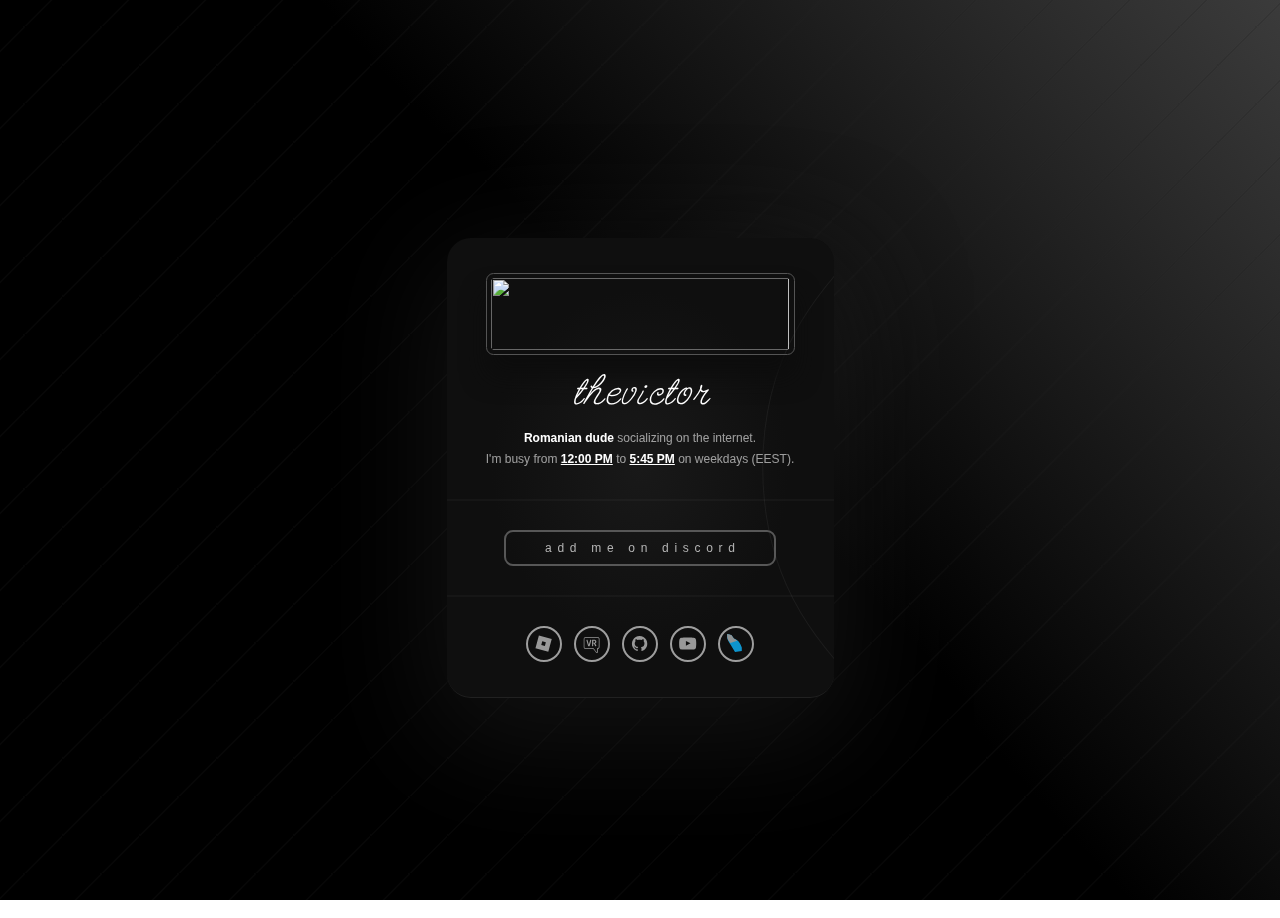
==== index.html @ 7b6c33a9 "woah" ====
<!DOCTYPE html>
<html lang="en">
  <head>
  <link rel="preconnect" href="https://fonts.googleapis.com">
	<link rel="preconnect" href="https://fonts.gstatic.com" crossorigin>
	<link href="https://fonts.googleapis.com/css2?family=Send+Flowers&display=swap" rel="stylesheet">
    <meta http-equiv="Content-Type" content="text/html; charset=UTF-8">
    <title>TheVictor</title>
    <meta content="TheVictor's Website lol" property="og:title" />
    <meta content="hi" property="og:description" />
    <meta content="https://realthevictor.github.io" property="og:url" />
    <meta content="https://realthevictor.github.io/Images/pfp.png" property="og:image" />
    <meta content="#000000" data-react-helmet="true" name="theme-color" />
    <link href="css2" rel="stylesheet" type="text/css">
    <link rel="stylesheet" href="style.css">
    <noscript>
      <style>
        body {
          overflow: auto !important;
        }

        body:after {
          display: none !important;
        }

        #main>.inner {
          opacity: 1.0 !important;
        }

        #main {
          opacity: 1.0 !important;
          transform: none !important;
          transition: none !important;
          filter: none !important;
        }
      </style>
    </noscript>
    <style></style>
  </head>
  <body class="is-ready">
    <svg xmlns="http://www.w3.org/2000/svg" version="1.1" xmlns:xlink="http://www.w3.org/1999/xlink" viewBox="0 0 40 40" display="none" width="16" height="16">
      <symbol id="icon-8769d7ea22e348f1f066c20d986617b5" viewBox="0 0 40 40">
        <path d="M29.8,37L3,29.8L10.2,3l13.4,3.6L37,10.2L29.8,37z M24.7,17.3l-7.5-2.1l-2,7.5l7.5,2.1L24.7,17.3z"></path>
      </symbol>
      <symbol id="icon-1b37c3a64df42c126366c19b95a8a5a4" viewBox="0 0 40 40">
        <path d="M36.5,27.8c-0.2,1.7-1.4,3-3,3.4c-0.2,0-0.4,0.1-0.6,0.1c0,0,0,0.1,0,0.1c0,2,0,3.9,0,5.9c0,0.3,0,0.5,0,0.8 c-0.1,0.7-0.5,1.2-1.2,1.5c-0.1,0.1-0.3,0.1-0.4,0.1c-0.2,0-0.3,0-0.5,0c-0.9-0.2-1.5-0.7-2-1.4c-1.8-2.3-3.5-4.6-5.3-6.8 c-0.1-0.1-0.2-0.1-0.3-0.1c-2.4,0-4.9,0-7.3,0c-2.7,0-5.5,0-8.2,0c-2,0-3.6-1.3-4-3.2c0-0.2-0.1-0.3-0.1-0.5c0-5.9,0-11.8,0-17.7 c0,0,0-0.1,0-0.1c0.2-1.5,1.1-2.6,2.5-3.2c0.3-0.1,0.7-0.2,1.1-0.3c8.6,0,17.2,0,25.7,0c0,0,0.1,0,0.1,0c1.6,0.2,3,1.4,3.4,3 c0.1,0.2,0.1,0.4,0.1,0.6c0,5.9,0,11.8,0,17.7C36.5,27.7,36.5,27.7,36.5,27.8z M35,10.4c0,0,0-0.1,0-0.1c0-1.1-0.8-2.1-1.9-2.4 c-0.4-0.1-0.8-0.1-1.2-0.1c-8.1,0-16.2,0-24.3,0C6.1,7.8,5,8.9,5,10.5C5,16,5,21.6,5,27.2c0,1.5,1.1,2.6,2.6,2.6c1.4,0,2.8,0,4.2,0 c4,0,8,0,12,0c0.1,0,0.2,0,0.3,0.1c1.7,2.2,3.4,4.3,5,6.5c0.3,0.4,0.6,0.8,0.9,1.1c0.2,0.2,0.4,0.4,0.6,0.5c0.3,0.2,0.5,0.1,0.6-0.3 c0-0.1,0-0.3,0-0.4c0-2.4,0-4.9,0-7.3c0-0.1,0-0.2,0-0.3c0.3,0,0.5,0,0.7,0c0.3,0,0.6,0,1-0.1c1.2-0.3,2-1.3,2-2.5 C35,21.6,35,16,35,10.4z M28.3,25.6c-0.4,0-0.6-0.3-0.8-0.6c-0.6-1.2-1.3-2.5-1.9-3.7c-0.2-0.4-0.4-0.8-0.6-1.2 c0-0.1-0.1-0.1-0.2-0.1c-0.5,0-0.9,0-1.5,0c0,0.1,0,0.2,0,0.2c0,1.5,0,3,0,4.4c0,0.4-0.2,0.6-0.5,0.7c-0.5,0.2-1,0.2-1.4,0 C21.2,25.2,21,25,21,24.7c0-3.9,0-7.8,0-11.7c0-0.6,0.4-0.9,0.9-0.9c1.4,0,2.8,0,4.2,0c0.6,0,1.2,0.2,1.8,0.4c0.9,0.4,1.5,1.1,1.8,2 c0.3,1,0.3,2,0,3c-0.3,1-1,1.7-2,2c-0.1,0-0.1,0-0.2,0.1c0,0,0,0,0,0c0,0.1,0.1,0.1,0.1,0.2c0.8,1.4,1.6,2.9,2.3,4.3 c0.1,0.2,0.1,0.3,0,0.5C29.7,25.1,28.9,25.7,28.3,25.6z M27.4,15.7c-0.1-0.8-0.6-1.4-1.4-1.5c-0.8-0.1-1.7,0-2.5,0c0,0,0,0,0,0 c0,1.3,0,2.6,0,3.9c0,0,0,0,0.1,0c0.8,0,1.6,0,2.4,0c0.8,0,1.3-0.5,1.5-1.3C27.4,16.4,27.4,16,27.4,15.7z M16,24.8 c-0.1,0.3-0.3,0.5-0.6,0.7c-0.6,0.3-1.3,0.3-1.9,0c-0.3-0.1-0.5-0.4-0.7-0.7c-1.2-3.8-2.3-7.6-3.5-11.3c-0.1-0.4,0-0.7,0.3-1 c0.4-0.3,0.8-0.4,1.3-0.3c0.3,0,0.5,0.2,0.6,0.5c0.9,3.2,1.8,6.5,2.7,9.7c0,0.1,0,0.1,0,0.2c0,0,0,0,0,0c0.1-0.5,0.3-1,0.4-1.6 c0.8-2.7,1.5-5.5,2.3-8.2c0.1-0.3,0.3-0.5,0.7-0.6c0.6,0,1,0.1,1.5,0.5c0.2,0.2,0.3,0.4,0.2,0.7C18.3,17.1,17.2,21,16,24.8z"></path>
      </symbol>
      <symbol id="icon-8c4b37645de3c276d895d87df51ba614" viewBox="0 0 40 40">
        <path d="M36,20.3c0,3.5-1,6.6-3.1,9.4c-2,2.8-4.7,4.7-7.9,5.8c-0.4,0.1-0.6,0-0.8-0.1c-0.2-0.2-0.3-0.4-0.3-0.6v-4.4 c0-1.3-0.4-2.3-1.1-3c0.8-0.1,1.5-0.2,2.1-0.4c0.6-0.2,1.3-0.4,2-0.8c0.7-0.4,1.2-0.8,1.7-1.4c0.5-0.5,0.8-1.3,1.1-2.2 s0.4-2,0.4-3.1c0-1.7-0.5-3.1-1.6-4.3c0.5-1.3,0.5-2.7-0.2-4.2c-0.4-0.1-1,0-1.7,0.2c-0.7,0.3-1.4,0.6-1.9,0.9L24,12.5 c-1.3-0.4-2.6-0.5-4-0.5s-2.7,0.2-4,0.5c-0.2-0.2-0.5-0.3-0.9-0.6c-0.4-0.2-0.9-0.5-1.7-0.8c-0.8-0.3-1.4-0.4-1.8-0.3 c-0.6,1.6-0.7,3-0.1,4.2c-1.1,1.2-1.6,2.6-1.6,4.3c0,1.2,0.1,2.2,0.4,3.1s0.6,1.6,1.1,2.2s1,1,1.7,1.4c0.7,0.4,1.3,0.6,2,0.8 c0.6,0.2,1.3,0.3,2.1,0.4c-0.6,0.5-0.9,1.2-1,2.1c-0.3,0.1-0.6,0.2-0.9,0.3c-0.3,0.1-0.7,0.1-1.2,0.1c-0.5,0-0.9-0.1-1.4-0.4 c-0.5-0.3-0.8-0.7-1.2-1.3c-0.3-0.4-0.6-0.8-1-1.1c-0.4-0.3-0.8-0.4-1-0.5L9,26.5c-0.3,0-0.5,0-0.6,0.1c-0.1,0.1-0.1,0.1-0.1,0.2 c0,0.1,0.1,0.2,0.2,0.3c0.1,0.1,0.2,0.2,0.3,0.2l0.1,0.1c0.3,0.1,0.6,0.4,0.9,0.8s0.5,0.7,0.7,1.1l0.2,0.5c0.2,0.5,0.5,1,0.9,1.3 c0.4,0.3,0.9,0.5,1.4,0.6c0.5,0.1,1,0.1,1.4,0.1c0.5,0,0.9,0,1.2-0.1l0.5-0.1c0,0.5,0,1.1,0,1.9c0,0.7,0,1.1,0,1.1 c0,0.2-0.1,0.5-0.3,0.6c-0.2,0.2-0.5,0.2-0.8,0.1c-3.2-1.1-5.8-3-7.9-5.8S4,23.8,4,20.3c0-2.9,0.7-5.6,2.1-8S9.5,7.8,12,6.4 s5.1-2.1,8-2.1s5.6,0.7,8,2.1s4.4,3.4,5.8,5.8S36,17.4,36,20.3L36,20.3z"></path>
      </symbol>
      <symbol id="icon-a63c85b2b6ee333b6d6753e57c8dfe0a" viewBox="0 0 40 40">
        <path d="M37.6,27.1c0,0-0.3,2.4-1.4,3.5c-1.4,1.4-2.9,1.4-3.6,1.5c-5,0.4-12.4,0.4-12.4,0.4s-9.2-0.1-12.1-0.4 c-0.8-0.1-2.6-0.1-3.9-1.5c-1.1-1.1-1.4-3.5-1.4-3.5s-0.4-2.9-0.4-5.7v-2.7c0-2.9,0.4-5.7,0.4-5.7s0.3-2.4,1.4-3.5 C5.5,8,7,8,7.7,7.9c5-0.4,12.4-0.4,12.4-0.4h0c0,0,7.5,0,12.4,0.4C33.3,8,34.8,8,36.2,9.4c1.1,1.1,1.4,3.5,1.4,3.5s0.4,2.9,0.4,5.7 v2.7C37.9,24.2,37.6,27.1,37.6,27.1z M16.5,14.6l0,9.9l9.6-5L16.5,14.6z"></path>
      </symbol>
      <symbol id="icon-694b338299bf630d8d2ec9bd42d31dbe" viewBox="0 0 40 40">
        <path d="M36.1,11.7v5c-3.3,0-6.3-1-8.8-2.8v12.9c0,6.5-5.2,11.7-11.7,11.7c-2.4,0-4.6-0.7-6.5-2c0,0,0,0,0,0 c-3.1-2.1-5.2-5.7-5.2-9.7c0-6.5,5.2-11.7,11.7-11.7c0.5,0,1.1,0,1.6,0.1v1.4c0,0,0,0,0,0v5c-0.5-0.2-1.1-0.3-1.6-0.3 c-2.9,0-5.3,2.4-5.3,5.4c0,2.1,1.2,3.9,2.9,4.8c0.7,0.4,1.5,0.6,2.4,0.6c2.9,0,5.3-2.4,5.3-5.3V1.5h6.3v0.8c0,0.2,0.1,0.5,0.1,0.7 c0.4,2.5,1.9,4.7,4,6c0,0,0.1,0.1,0.1,0.1c0,0-0.1-0.1-0.1-0.1c1.4,0.9,3,1.3,4.7,1.3V11.7"></path>
      </symbol>
      <symbol id="bleh" viewBox="0 0 17 17">
        <path d="M0 0 C1.875 0.3125 1.875 0.3125 4 1 C4.66 1.99 5.32 2.98 6 4 C6.639375 4.268125 7.27875 4.53625 7.9375 4.8125 C10.96712171 6.55682765 11.70569033 8.82894131 13 12 C13 12.99 13 13.98 13 15 C11.02 15.33 9.04 15.66 7 16 C5.82268014 14.0898586 4.65848895 12.17162056 3.5 10.25 C2.8503125 9.18265625 2.200625 8.1153125 1.53125 7.015625 C0 4 0 4 0 0 Z " fill="#0E94CD" transform="translate(1,0)"/>
        <path d="M0 0 C1.875 0.3125 1.875 0.3125 4 1 C4.66 1.99 5.32 2.98 6 4 C6.99 4.66 7.98 5.32 9 6 C7.02 6.66 5.04 7.32 3 8 C0.37613513 4.93882432 0 4.26826873 0 0 Z " fill="#909394" transform="translate(1,0)"/>
      </symbol>
    </svg>

    <svg version="1.1" xmlns="http://www.w3.org/2000/svg" width="16" height="16">
      
    </svg>
    <div id="wrapper">
      <div id="main">
        <div class="inner">
          <div id="container01" class="container default" style="opacity: 1; transform: none;">
            <div class="wrapper">
              <div class="inner" data-onvisible-trigger="1">
                <div id="image01" class="image" data-position="center" style="opacity: 1;">
                  <span class="frame">
                    <img src="/images/me.jpg" alt="">
                  </span>
                </div>
                <h1 id="text02" style="opacity: 1; transform: none;">
                  <em>TheVictor</em>
                </h1>
                <p id="text01" style="opacity: 1;">
                  <span class="p">
                    <strong>Romanian dude</strong> socializing on the internet. <br> I'm busy from <strong>
                      <u>12:00 PM</u>
                    </strong> to <strong>
                      <u>5:45 PM</u>
                    </strong> on weekdays (EEST). </span>
                </p>
                <hr id="divider02" class="style1 full">
                <ul id="buttons01" class="buttons">
                  <li style="opacity: 1; transform: none;">
                    <a href="discord:https://discord.com/users/737657978940948533/" class="button n01">add me on discord</a>
                  </li>
                </ul>
                <hr id="divider01" class="style1 full">
                <ul id="icons01" class="icons">
                  <li style="opacity: 1; transform: none;">
                    <a class="n01" href="https://www.roblox.com/users/1581179193/profile">
                      <svg aria-labelledby="icon-title">
                        <title id="icon-title">Roblox</title>
                        <use xlink:href="#icon-8769d7ea22e348f1f066c20d986617b5"></use>
                      </svg>
                      <span class="label">Roblox</span>
                    </a>
                  </li>
                  <li style="opacity: 1; transform: none;">
                    <a class="n02" href="https://vrchat.com/home/user/usr_8b4441a8-ecf8-4793-8abf-63597604ebea">
                      <svg aria-labelledby="icon-title">
                        <title id="icon-title">VRChat</title>
                        <use xlink:href="#icon-1b37c3a64df42c126366c19b95a8a5a4"></use>
                      </svg>
                      <span class="label">VRChat</span>
                    </a>
                  </li>
                  <li style="opacity: 1; transform: none;">
                    <a class="n03" href="https://github.com/realthevictor">
                      <svg aria-labelledby="icon-title">
                        <title id="icon-title">GitHub</title>
                        <use xlink:href="#icon-8c4b37645de3c276d895d87df51ba614"></use>
                      </svg>
                      <span class="label">GitHub</span>
                    </a>
                  </li>
                  <li style="opacity: 1; transform: none;">
                    <a class="n04" href="https://youtube.com/@realthevictor">
                      <svg aria-labelledby="icon-title">
                        <title id="icon-title">YouTube</title>
                        <use xlink:href="#icon-a63c85b2b6ee333b6d6753e57c8dfe0a"></use>
                      </svg>
                      <span class="label">YouTube</span>
                    </a>
                  </li>
                  <li style="opacity: 1; transform: none;">
                    <a class="n04" href="./vape/">
                      <svg aria-labelledby="icon-title">
                        <title id="icon-title">Overlay</title>
                        <use xlink:href="#bleh"></use>
                      </svg>
                      <span class="label">Overlay</span>
                    </a>
                  </li>
                </ul>
              </div>
            </div>
          </div>
        </div>
      </div>
    </div>
    <script>
      (function() {
          var on = addEventListener,
            off = removeEventListener,
            $ = function(q) {
              return document.querySelector(q)
            },
            $$ = function(q) {
              return document.querySelectorAll(q)
            },
            $body = document.body,
            $inner = $('.inner'),
            client = (function() {
              var o = {
                  browser: 'other',
                  browserVersion: 0,
                  os: 'other',
                  osVersion: 0,
                  mobile: false,
                  canUse: null,
                  flags: {
                    lsdUnits: false,
                  },
                },
                ua = navigator.userAgent,
                a, i;
              a = [
                ['firefox', /Firefox\/([0-9\.]+)/],
                ['edge', /Edge\/([0-9\.]+)/],
                ['safari', /Version\/([0-9\.]+).+Safari/],
                ['chrome', /Chrome\/([0-9\.]+)/],
                ['chrome', /CriOS\/([0-9\.]+)/],
                ['ie', /Trident\/.+rv:([0-9]+)/]
              ];
              for (i = 0; i < a.length; i++) {
                if (ua.match(a[i][1])) {
                  o.browser = a[i][0];
                  o.browserVersion = parseFloat(RegExp.$1);
                  break;
                }
              }
              a = [
                ['ios', /([0-9_]+) like Mac OS X/, function(v) {
                  return v.replace('_', '.').replace('_', '');
                }],
                ['ios', /CPU like Mac OS X/, function(v) {
                  return 0
                }],
                ['ios', /iPad; CPU/, function(v) {
                  return 0
                }],
                ['android', /Android ([0-9\.]+)/, null],
                ['mac', /Macintosh.+Mac OS X ([0-9_]+)/, function(v) {
                  return v.replace('_', '.').replace('_', '');
                }],
                ['windows', /Windows NT ([0-9\.]+)/, null],
                ['undefined', /Undefined/, null]
              ];
              for (i = 0; i < a.length; i++) {
                if (ua.match(a[i][1])) {
                  o.os = a[i][0];
                  o.osVersion = parseFloat(a[i][2] ? (a[i][2])(RegExp.$1) : RegExp.$1);
                  break;
                }
              }
              if (o.os == 'mac' && ('ontouchstart' in window) && ((screen.width == 1024 && screen.height == 1366) || (screen.width == 834 && screen.height == 1112) || (screen.width == 810 && screen.height == 1080) || (screen.width == 768 && screen.height == 1024))) o.os = 'ios';
              o.mobile = (o.os == 'android' || o.os == 'ios');
              var _canUse = document.createElement('div');
              o.canUse = function(property, value) {
                var style;
                style = _canUse.style;
                if (!(property in style)) return false;
                if (typeof value !== 'undefined') {
                  style[property] = value;
                  if (style[property] == '') return false;
                }
                return true;
              };
              o.flags.lsdUnits = o.canUse('width', '100dvw');
              return o;
            }()),
            ready = {
              list: [],
              add: function(f) {
                this.list.push(f);
              },
              run: function() {
                this.list.forEach((f) => {
                  f();
                });
              },
            },
            trigger = function(t) {
              dispatchEvent(new Event(t));
            },
            cssRules = function(selectorText) {
              var ss = document.styleSheets,
                a = [],
                f = function(s) {
                  var r = s.cssRules,
                    i;
                  for (i = 0; i < r.length; i++) {
                    if (r[i] instanceof CSSMediaRule && matchMedia(r[i].conditionText).matches)(f)(r[i]);
                    else if (r[i] instanceof CSSStyleRule && r[i].selectorText == selectorText) a.push(r[i]);
                  }
                },
                x, i;
              for (i = 0; i < ss.length; i++) f(ss[i]);
              return a;
            },
            escapeHtml = function(s) {
              if (s === '' || s === null || s === undefined) return '';
              var a = {
                '&': '&amp;',
                '<': '&lt;',
                '>': '&gt;',
                '"': '&quot;',
                "'": '&#39;',
              };
              s = s.replace(/[&<>"']/g, function(x) {
                return a[x];
              });
              return s;
            },
            thisHash = function() {
              var h = location.hash ? location.hash.substring(1) : null,
                a;
              if (!h) return null;
              if (h.match(/\?/)) {
                a = h.split('?');
                h = a[0];
                history.replaceState(undefined, undefined, '#' + h);
                window.location.search = a[1];
              }
              if (h.length > 0 && !h.match(/^[a-zA-Z]/)) h = 'x' + h;
              if (typeof h == 'string') h = h.toLowerCase();
              return h;
            },
            scrollToElement = function(e, style, duration) {
              var y, cy, dy, start, easing, offset, f;
              if (!e) y = 0;
              else {
                offset = (e.dataset.scrollOffset ? parseInt(e.dataset.scrollOffset) : 0) * parseFloat(getComputedStyle(document.documentElement).fontSize);
                switch (e.dataset.scrollBehavior ? e.dataset.scrollBehavior : 'default') {
                  case 'default':
                  default:
                    y = e.offsetTop + offset;
                    break;
                  case 'center':
                    if (e.offsetHeight < window.innerHeight) y = e.offsetTop - ((window.innerHeight - e.offsetHeight) / 2) + offset;
                    else y = e.offsetTop - offset;
                    break;
                  case 'previous':
                    if (e.previousElementSibling) y = e.previousElementSibling.offsetTop + e.previousElementSibling.offsetHeight + offset;
                    else y = e.offsetTop + offset;
                    break;
                }
              }
              if (!style) style = 'smooth';
              if (!duration) duration = 750;
              if (style == 'instant') {
                window.scrollTo(0, y);
                return;
              }
              start = Date.now();
              cy = window.scrollY;
              dy = y - cy;
              switch (style) {
                case 'linear':
                  easing = function(t) {
                    return t
                  };
                  break;
                case 'smooth':
                  easing = function(t) {
                    return t < .5 ? 4 * t * t * t : (t - 1) * (2 * t - 2) * (2 * t - 2) + 1
                  };
                  break;
              }
              f = function() {
                var t = Date.now() - start;
                if (t >= duration) window.scroll(0, y);
                else {
                  window.scroll(0, cy + (dy * easing(t / duration)));
                  requestAnimationFrame(f);
                }
              };
              f();
            },
            scrollToTop = function() {
              scrollToElement(null);
            },
            loadElements = function(parent) {
              var a, e, x, i;
              a = parent.querySelectorAll('iframe[data-src]:not([data-src=""])');
              for (i = 0; i < a.length; i++) {
                a[i].contentWindow.location.replace(a[i].dataset.src);
                a[i].dataset.initialSrc = a[i].dataset.src;
                a[i].dataset.src = '';
              }
              a = parent.querySelectorAll('video[autoplay]');
              for (i = 0; i < a.length; i++) {
                if (a[i].paused) a[i].play();
              }
              e = parent.querySelector('[data-autofocus="1"]');
              x = e ? e.tagName : null;
              switch (x) {
                case 'FORM':
                  e = e.querySelector('.field input, .field select, .field textarea');
                  if (e) e.focus();
                  break;
                default:
                  break;
              }
              a = parent.querySelectorAll('unloaded-script');
              for (i = 0; i < a.length; i++) {
                x = document.createElement('script');
                x.setAttribute('data-loaded', '');
                if (a[i].getAttribute('src')) x.setAttribute('src', a[i].getAttribute('src'));
                if (a[i].textContent) x.textContent = a[i].textContent;
                a[i].replaceWith(x);
              }
              x = new Event('loadelements');
              a = parent.querySelectorAll('[data-unloaded]');
              a.forEach((element) => {
                element.removeAttribute('data-unloaded');
                element.dispatchEvent(x);
              });
            },
            unloadElements = function(parent) {
              var a, e, x, i;
              a = parent.querySelectorAll('iframe[data-src=""]');
              for (i = 0; i < a.length; i++) {
                if (a[i].dataset.srcUnload === '0') continue;
                if ('initialSrc' in a[i].dataset) a[i].dataset.src = a[i].dataset.initialSrc;
                else a[i].dataset.src = a[i].src;
                a[i].contentWindow.location.replace('about:blank');
              }
              a = parent.querySelectorAll('video');
              for (i = 0; i < a.length; i++) {
                if (!a[i].paused) a[i].pause();
              }
              e = $(':focus');
              if (e) e.blur();
            };
          window._scrollToTop = scrollToTop;
          var thisUrl = function() {
            return window.location.href.replace(window.location.search, '').replace(/#$/, '');
          };
          var getVar = function(name) {
            var a = window.location.search.substring(1).split('&'),
              b, k;
            for (k in a) {
              b = a[k].split('=');
              if (b[0] == name) return b[1];
            }
            return null;
          };
          var errors = {
            handle: function(handler) {
              window.onerror = function(message, url, line, column, error) {
                (handler)(error.message);
                return true;
              };
            },
            unhandle: function() {
              window.onerror = null;
            }
          };
          var loadHandler = function() {
            setTimeout(function() {
              $body.classList.remove('is-loading');
              $body.classList.add('is-playing');
              setTimeout(function() {
                $body.classList.remove('is-playing');
                $body.classList.add('is-ready');
              }, 2000);
            }, 100);
          };
          on('load', loadHandler);
          loadElements(document.body);
          var style, sheet, rule;
          style = document.createElement('style');
          style.appendChild(document.createTextNode(''));
          document.head.appendChild(style);
          sheet = style.sheet;
          if (client.mobile) {
            (function() {
              if (client.flags.lsdUnits) {
                document.documentElement.style.setProperty('--viewport-height', '100svh');
                document.documentElement.style.setProperty('--background-height', '100lvh');
              } else {
                var f = function() {
                  document.documentElement.style.setProperty('--viewport-height', window.innerHeight + 'px');
                  document.documentElement.style.setProperty('--background-height', (window.innerHeight + 250) + 'px');
                };
                on('load', f);
                on('orientationchange', function() {
                  setTimeout(function() {
                    (f)();
                  }, 100);
                });
              }
            })();
          }
          if (client.os == 'android') {
            (function() {
              sheet.insertRule('body::after { }', 0);
              rule = sheet.cssRules[0];
              var f = function() {
                rule.style.cssText = 'height: ' + (Math.max(screen.width, screen.height)) + 'px';
              };
              on('load', f);
              on('orientationchange', f);
              on('touchmove', f);
            })();
            $body.classList.add('is-touch');
          } else if (client.os == 'ios') {
            if (client.osVersion <= 11)(function() {
              sheet.insertRule('body::after { }', 0);
              rule = sheet.cssRules[0];
              rule.style.cssText = '-webkit-transform: scale(1.0)';
            })();
            if (client.osVersion <= 11)(function() {
              sheet.insertRule('body.ios-focus-fix::before { }', 0);
              rule = sheet.cssRules[0];
              rule.style.cssText = 'height: calc(100% + 60px)';
              on('focus', function(event) {
                $body.classList.add('ios-focus-fix');
              }, true);
              on('blur', function(event) {
                $body.classList.remove('ios-focus-fix');
              }, true);
            })();
            $body.classList.add('is-touch');
          }
          var scrollEvents = {
            items: [],
            add: function(o) {
              this.items.push({
                element: o.element,
                triggerElement: (('triggerElement' in o && o.triggerElement) ? o.triggerElement : o.element),
                enter: ('enter' in o ? o.enter : null),
                leave: ('leave' in o ? o.leave : null),
                mode: ('mode' in o ? o.mode : 4),
                threshold: ('threshold' in o ? o.threshold : 0.25),
                offset: ('offset' in o ? o.offset : 0),
                initialState: ('initialState' in o ? o.initialState : null),
                state: false,
              });
            },
            handler: function() {
              var height, top, bottom, scrollPad;
              if (client.os == 'ios') {
                height = document.documentElement.clientHeight;
                top = document.body.scrollTop + window.scrollY;
                bottom = top + height;
                scrollPad = 125;
              } else {
                height = document.documentElement.clientHeight;
                top = document.documentElement.scrollTop;
                bottom = top + height;
                scrollPad = 0;
              }
              scrollEvents.items.forEach(function(item) {
                var elementTop, elementBottom, viewportTop, viewportBottom, bcr, pad, state, a, b;
                if (!item.enter && !item.leave) return true;
                if (!item.triggerElement) return true;
                if (item.triggerElement.offsetParent === null) {
                  if (item.state == true && item.leave) {
                    item.state = false;
                    (item.leave).apply(item.element);
                    if (!item.enter) item.leave = null;
                  }
                  return true;
                }
                bcr = item.triggerElement.getBoundingClientRect();
                elementTop = top + Math.floor(bcr.top);
                elementBottom = elementTop + bcr.height;
                if (item.initialState !== null) {
                  state = item.initialState;
                  item.initialState = null;
                } else {
                  switch (item.mode) {
                    case 1:
                    default:
                      state = (bottom > (elementTop - item.offset) && top < (elementBottom + item.offset));
                      break;
                    case 2:
                      a = (top + (height * 0.5));
                      state = (a > (elementTop - item.offset) && a < (elementBottom + item.offset));
                      break;
                    case 3:
                      a = top + (height * (item.threshold));
                      if (a - (height * 0.375) <= 0) a = 0;
                      b = top + (height * (1 - item.threshold));
                      if (b + (height * 0.375) >= document.body.scrollHeight - scrollPad) b = document.body.scrollHeight + scrollPad;
                      state = (b > (elementTop - item.offset) && a < (elementBottom + item.offset));
                      break;
                    case 4:
                      pad = height * item.threshold;
                      viewportTop = (top + pad);
                      viewportBottom = (bottom - pad);
                      if (Math.floor(top) <= pad) viewportTop = top;
                      if (Math.ceil(bottom) >= (document.body.scrollHeight - pad)) viewportBottom = bottom;
                      if ((viewportBottom - viewportTop) >= (elementBottom - elementTop)) {
                        state = ((elementTop >= viewportTop && elementBottom <= viewportBottom) || (elementTop >= viewportTop && elementTop <= viewportBottom) || (elementBottom >= viewportTop && elementBottom <= viewportBottom));
                      } else state = ((viewportTop >= elementTop && viewportBottom <= elementBottom) || (elementTop >= viewportTop && elementTop <= viewportBottom) || (elementBottom >= viewportTop && elementBottom <= viewportBottom));
                      break;
                  }
                }
                if (state != item.state) {
                  item.state = state;
                  if (item.state) {
                    if (item.enter) {
                      (item.enter).apply(item.element);
                      if (!item.leave) item.enter = null;
                    }
                  } else {
                    if (item.leave) {
                      (item.leave).apply(item.element);
                      if (!item.enter) item.leave = null;
                    }
                  }
                }
              });
            },
            init: function() {
              on('load', this.handler);
              on('resize', this.handler);
              on('scroll', this.handler);
              (this.handler)();
            }
          };
          scrollEvents.init();
          var onvisible = {
              effects: {
                'blur-in': {
                  type: 'transition',
                  transition: function(speed, delay) {
                    return 'opacity ' + speed + 's ease' + (delay ? ' ' + delay + 's' : '') + ', ' + 'filter ' + speed + 's ease' + (delay ? ' ' + delay + 's' : '');
                  },
                  rewind: function(intensity) {
                    this.style.opacity = 0;
                    this.style.filter = 'blur(' + (0.25 * intensity) + 'rem)';
                  },
                  play: function() {
                    this.style.opacity = 1;
                    this.style.filter = 'none';
                  },
                },
                'zoom-in': {
                  type: 'transition',
                  transition: function(speed, delay) {
                    return 'opacity ' + speed + 's ease' + (delay ? ' ' + delay + 's' : '') + ', ' + 'transform ' + speed + 's ease' + (delay ? ' ' + delay + 's' : '');
                  },
                  rewind: function(intensity, alt) {
                    this.style.opacity = 0;
                    this.style.transform = 'scale(' + (1 - ((alt ? 0.25 : 0.05) * intensity)) + ')';
                  },
                  play: function() {
                    this.style.opacity = 1;
                    this.style.transform = 'none';
                  },
                },
                'zoom-out': {
                  type: 'transition',
                  transition: function(speed, delay) {
                    return 'opacity ' + speed + 's ease' + (delay ? ' ' + delay + 's' : '') + ', ' + 'transform ' + speed + 's ease' + (delay ? ' ' + delay + 's' : '');
                  },
                  rewind: function(intensity, alt) {
                    this.style.opacity = 0;
                    this.style.transform = 'scale(' + (1 + ((alt ? 0.25 : 0.05) * intensity)) + ')';
                  },
                  play: function() {
                    this.style.opacity = 1;
                    this.style.transform = 'none';
                  },
                },
                'slide-left': {
                  type: 'transition',
                  transition: function(speed, delay) {
                    return 'transform ' + speed + 's ease' + (delay ? ' ' + delay + 's' : '');
                  },
                  rewind: function() {
                    this.style.transform = 'translateX(100vw)';
                  },
                  play: function() {
                    this.style.transform = 'none';
                  },
                },
                'slide-right': {
                  type: 'transition',
                  transition: function(speed, delay) {
                    return 'transform ' + speed + 's ease' + (delay ? ' ' + delay + 's' : '');
                  },
                  rewind: function() {
                    this.style.transform = 'translateX(-100vw)';
                  },
                  play: function() {
                    this.style.transform = 'none';
                  },
                },
                'flip-forward': {
                  type: 'transition',
                  transition: function(speed, delay) {
                    return 'opacity ' + speed + 's ease' + (delay ? ' ' + delay + 's' : '') + ', ' + 'transform ' + speed + 's ease' + (delay ? ' ' + delay + 's' : '');
                  },
                  rewind: function(intensity, alt) {
                    this.style.opacity = 0;
                    this.style.transformOrigin = '50% 50%';
                    this.style.transform = 'perspective(1000px) rotateX(' + ((alt ? 45 : 15) * intensity) + 'deg)';
                  },
                  play: function() {
                    this.style.opacity = 1;
                    this.style.transform = 'none';
                  },
                },
                'flip-backward': {
                  type: 'transition',
                  transition: function(speed, delay) {
                    return 'opacity ' + speed + 's ease' + (delay ? ' ' + delay + 's' : '') + ', ' + 'transform ' + speed + 's ease' + (delay ? ' ' + delay + 's' : '');
                  },
                  rewind: function(intensity, alt) {
                    this.style.opacity = 0;
                    this.style.transformOrigin = '50% 50%';
                    this.style.transform = 'perspective(1000px) rotateX(' + ((alt ? -45 : -15) * intensity) + 'deg)';
                  },
                  play: function() {
                    this.style.opacity = 1;
                    this.style.transform = 'none';
                  },
                },
                'flip-left': {
                  type: 'transition',
                  transition: function(speed, delay) {
                    return 'opacity ' + speed + 's ease' + (delay ? ' ' + delay + 's' : '') + ', ' + 'transform ' + speed + 's ease' + (delay ? ' ' + delay + 's' : '');
                  },
                  rewind: function(intensity, alt) {
                    this.style.opacity = 0;
                    this.style.transformOrigin = '50% 50%';
                    this.style.transform = 'perspective(1000px) rotateY(' + ((alt ? 45 : 15) * intensity) + 'deg)';
                  },
                  play: function() {
                    this.style.opacity = 1;
                    this.style.transform = 'none';
                  },
                },
                'flip-right': {
                  type: 'transition',
                  transition: function(speed, delay) {
                    return 'opacity ' + speed + 's ease' + (delay ? ' ' + delay + 's' : '') + ', ' + 'transform ' + speed + 's ease' + (delay ? ' ' + delay + 's' : '');
                  },
                  rewind: function(intensity, alt) {
                    this.style.opacity = 0;
                    this.style.transformOrigin = '50% 50%';
                    this.style.transform = 'perspective(1000px) rotateY(' + ((alt ? -45 : -15) * intensity) + 'deg)';
                  },
                  play: function() {
                    this.style.opacity = 1;
                    this.style.transform = 'none';
                  },
                },
                'tilt-left': {
                  type: 'transition',
                  transition: function(speed, delay) {
                    return 'opacity ' + speed + 's ease' + (delay ? ' ' + delay + 's' : '') + ', ' + 'transform ' + speed + 's ease' + (delay ? ' ' + delay + 's' : '');
                  },
                  rewind: function(intensity, alt) {
                    this.style.opacity = 0;
                    this.style.transform = 'rotate(' + ((alt ? 45 : 5) * intensity) + 'deg)';
                  },
                  play: function() {
                    this.style.opacity = 1;
                    this.style.transform = 'none';
                  },
                },
                'tilt-right': {
                  type: 'transition',
                  transition: function(speed, delay) {
                    return 'opacity ' + speed + 's ease' + (delay ? ' ' + delay + 's' : '') + ', ' + 'transform ' + speed + 's ease' + (delay ? ' ' + delay + 's' : '');
                  },
                  rewind: function(intensity, alt) {
                    this.style.opacity = 0;
                    this.style.transform = 'rotate(' + ((alt ? -45 : -5) * intensity) + 'deg)';
                  },
                  play: function() {
                    this.style.opacity = 1;
                    this.style.transform = 'none';
                  },
                },
                'fade-right': {
                  type: 'transition',
                  transition: function(speed, delay) {
                    return 'opacity ' + speed + 's ease' + (delay ? ' ' + delay + 's' : '') + ', ' + 'transform ' + speed + 's ease' + (delay ? ' ' + delay + 's' : '');
                  },
                  rewind: function(intensity) {
                    this.style.opacity = 0;
                    this.style.transform = 'translateX(' + (-1.5 * intensity) + 'rem)';
                  },
                  play: function() {
                    this.style.opacity = 1;
                    this.style.transform = 'none';
                  },
                },
                'fade-left': {
                  type: 'transition',
                  transition: function(speed, delay) {
                    return 'opacity ' + speed + 's ease' + (delay ? ' ' + delay + 's' : '') + ', ' + 'transform ' + speed + 's ease' + (delay ? ' ' + delay + 's' : '');
                  },
                  rewind: function(intensity) {
                    this.style.opacity = 0;
                    this.style.transform = 'translateX(' + (1.5 * intensity) + 'rem)';
                  },
                  play: function() {
                    this.style.opacity = 1;
                    this.style.transform = 'none';
                  },
                },
                'fade-down': {
                  type: 'transition',
                  transition: function(speed, delay) {
                    return 'opacity ' + speed + 's ease' + (delay ? ' ' + delay + 's' : '') + ', ' + 'transform ' + speed + 's ease' + (delay ? ' ' + delay + 's' : '');
                  },
                  rewind: function(intensity) {
                    this.style.opacity = 0;
                    this.style.transform = 'translateY(' + (-1.5 * intensity) + 'rem)';
                  },
                  play: function() {
                    this.style.opacity = 1;
                    this.style.transform = 'none';
                  },
                },
                'fade-up': {
                  type: 'transition',
                  transition: function(speed, delay) {
                    return 'opacity ' + speed + 's ease' + (delay ? ' ' + delay + 's' : '') + ', ' + 'transform ' + speed + 's ease' + (delay ? ' ' + delay + 's' : '');
                  },
                  rewind: function(intensity) {
                    this.style.opacity = 0;
                    this.style.transform = 'translateY(' + (1.5 * intensity) + 'rem)';
                  },
                  play: function() {
                    this.style.opacity = 1;
                    this.style.transform = 'none';
                  },
                },
                'fade-in': {
                  type: 'transition',
                  transition: function(speed, delay) {
                    return 'opacity ' + speed + 's ease' + (delay ? ' ' + delay + 's' : '');
                  },
                  rewind: function() {
                    this.style.opacity = 0;
                  },
                  play: function() {
                    this.style.opacity = 1;
                  },
                },
                'fade-in-background': {
                  type: 'manual',
                  rewind: function() {
                    this.style.removeProperty('--onvisible-delay');
                    this.style.removeProperty('--onvisible-background-color');
                  },
                  play: function(speed, delay) {
                    this.style.setProperty('--onvisible-speed', speed + 's');
                    if (delay) this.style.setProperty('--onvisible-delay', delay + 's');
                    this.style.setProperty('--onvisible-background-color', 'rgba(0,0,0,0.001)');
                  },
                },
                'zoom-in-image': {
                  type: 'transition',
                  target: 'img',
                  transition: function(speed, delay) {
                    return 'transform ' + speed + 's ease' + (delay ? ' ' + delay + 's' : '');
                  },
                  rewind: function() {
                    this.style.transform = 'scale(1)';
                  },
                  play: function(intensity) {
                    this.style.transform = 'scale(' + (1 + (0.1 * intensity)) + ')';
                  },
                },
                'zoom-out-image': {
                  type: 'transition',
                  target: 'img',
                  transition: function(speed, delay) {
                    return 'transform ' + speed + 's ease' + (delay ? ' ' + delay + 's' : '');
                  },
                  rewind: function(intensity) {
                    this.style.transform = 'scale(' + (1 + (0.1 * intensity)) + ')';
                  },
                  play: function() {
                    this.style.transform = 'none';
                  },
                },
                'focus-image': {
                  type: 'transition',
                  target: 'img',
                  transition: function(speed, delay) {
                    return 'transform ' + speed + 's ease' + (delay ? ' ' + delay + 's' : '') + ', ' + 'filter ' + speed + 's ease' + (delay ? ' ' + delay + 's' : '');
                  },
                  rewind: function(intensity) {
                    this.style.transform = 'scale(' + (1 + (0.05 * intensity)) + ')';
                    this.style.filter = 'blur(' + (0.25 * intensity) + 'rem)';
                  },
                  play: function(intensity) {
                    this.style.transform = 'none';
                    this.style.filter = 'none';
                  },
                },
                'wipe-up': {
                  type: 'animate',
                  keyframes: function(intensity) {
                    return [{
                      maskSize: '100% 0%',
                      maskImage: 'linear-gradient(90deg, black 100%, transparent 100%)',
                    }, {
                      maskSize: '110% 110%',
                      maskImage: 'linear-gradient(90deg, black 100%, transparent 100%)',
                    }, ];
                  },
                  options: function(speed) {
                    return {
                      duration: speed,
                      iterations: 1,
                      easing: 'ease',
                    };
                  },
                  rewind: function() {
                    this.style.opacity = 0;
                    this.style.maskComposite = 'exclude';
                    this.style.maskRepeat = 'no-repeat';
                    this.style.maskPosition = '0% 100%';
                  },
                  play: function() {
                    this.style.opacity = 1;
                  },
                },
                'wipe-down': {
                  type: 'animate',
                  keyframes: function(intensity) {
                    return [{
                      maskSize: '100% 0%',
                      maskImage: 'linear-gradient(90deg, black 100%, transparent 100%)',
                    }, {
                      maskSize: '110% 110%',
                      maskImage: 'linear-gradient(90deg, black 100%, transparent 100%)',
                    }, ];
                  },
                  options: function(speed) {
                    return {
                      duration: speed,
                      iterations: 1,
                      easing: 'ease',
                    };
                  },
                  rewind: function() {
                    this.style.opacity = 0;
                    this.style.maskComposite = 'exclude';
                    this.style.maskRepeat = 'no-repeat';
                    this.style.maskPosition = '0% 0%';
                  },
                  play: function() {
                    this.style.opacity = 1;
                  },
                },
                'wipe-left': {
                  type: 'animate',
                  keyframes: function(intensity) {
                    return [{
                      maskSize: '0% 100%',
                      maskImage: 'linear-gradient(90deg, black 100%, transparent 100%)',
                    }, {
                      maskSize: '110% 110%',
                      maskImage: 'linear-gradient(90deg, black 100%, transparent 100%)',
                    }, ];
                  },
                  options: function(speed) {
                    return {
                      duration: speed,
                      iterations: 1,
                      easing: 'ease',
                    };
                  },
                  rewind: function() {
                    this.style.opacity = 0;
                    this.style.maskComposite = 'exclude';
                    this.style.maskRepeat = 'no-repeat';
                    this.style.maskPosition = '100% 0%';
                  },
                  play: function() {
                    this.style.opacity = 1;
                  },
                },
                'wipe-right': {
                  type: 'animate',
                  keyframes: function(intensity) {
                    return [{
                      maskSize: '0% 100%',
                      maskImage: 'linear-gradient(90deg, black 100%, transparent 100%)',
                    }, {
                      maskSize: '110% 110%',
                      maskImage: 'linear-gradient(90deg, black 100%, transparent 100%)',
                    }, ];
                  },
                  options: function(speed) {
                    return {
                      duration: speed,
                      iterations: 1,
                      easing: 'ease',
                    };
                  },
                  rewind: function() {
                    this.style.opacity = 0;
                    this.style.maskComposite = 'exclude';
                    this.style.maskRepeat = 'no-repeat';
                    this.style.maskPosition = '0% 0%';
                  },
                  play: function() {
                    this.style.opacity = 1;
                  },
                },
                'wipe-diagonal': {
                  type: 'animate',
                  keyframes: function(intensity) {
                    return [{
                      maskSize: '0% 0%',
                      maskImage: 'linear-gradient(45deg, black 50%, transparent 50%)',
                    }, {
                      maskSize: '220% 220%',
                      maskImage: 'linear-gradient(45deg, black 50%, transparent 50%)',
                    }, ];
                  },
                  options: function(speed) {
                    return {
                      duration: speed,
                      iterations: 1,
                      easing: 'ease',
                    };
                  },
                  rewind: function() {
                    this.style.opacity = 0;
                    this.style.maskComposite = 'exclude';
                    this.style.maskRepeat = 'no-repeat';
                    this.style.maskPosition = '0% 100%';
                  },
                  play: function() {
                    this.style.opacity = 1;
                  },
                },
                'wipe-reverse-diagonal': {
                  type: 'animate',
                  keyframes: function(intensity) {
                    return [{
                      maskSize: '0% 0%',
                      maskImage: 'linear-gradient(135deg, transparent 50%, black 50%)',
                    }, {
                      maskSize: '220% 220%',
                      maskImage: 'linear-gradient(135deg, transparent 50%, black 50%)',
                    }, ];
                  },
                  options: function(speed) {
                    return {
                      duration: speed,
                      iterations: 1,
                      easing: 'ease',
                    };
                  },
                  rewind: function() {
                    this.style.opacity = 0;
                    this.style.maskComposite = 'exclude';
                    this.style.maskRepeat = 'no-repeat';
                    this.style.maskPosition = '100% 100%';
                  },
                  play: function() {
                    this.style.opacity = 1;
                  },
                },
                'pop-in': {
                  type: 'animate',
                  keyframes: function(intensity) {
                    let diff = (intensity + 1) * 0.025;
                    return [{
                      opacity: 0,
                      transform: 'scale(' + (1 - diff) + ')',
                    }, {
                      opacity: 1,
                      transform: 'scale(' + (1 + diff) + ')',
                    }, {
                      opacity: 1,
                      transform: 'scale(' + (1 - (diff * 0.25)) + ')',
                      offset: 0.9,
                    }, {
                      opacity: 1,
                      transform: 'scale(1)',
                    }];
                  },
                  options: function(speed) {
                    return {
                      duration: speed,
                      iterations: 1,
                    };
                  },
                  rewind: function() {
                    this.style.opacity = 0;
                  },
                  play: function() {
                    this.style.opacity = 1;
                  },
                },
                'bounce-up': {
                  type: 'animate',
                  keyframes: function(intensity) {
                    let diff = (intensity + 1) * 0.075;
                    return [{
                      opacity: 0,
                      transform: 'translateY(' + diff + 'rem)',
                    }, {
                      opacity: 1,
                      transform: 'translateY(' + (-1 * diff) + 'rem)',
                    }, {
                      opacity: 1,
                      transform: 'translateY(' + (diff * 0.25) + 'rem)',
                      offset: 0.9,
                    }, {
                      opacity: 1,
                      transform: 'translateY(0)',
                    }];
                  },
                  options: function(speed) {
                    return {
                      duration: speed,
                      iterations: 1,
                    };
                  },
                  rewind: function() {
                    this.style.opacity = 0;
                  },
                  play: function() {
                    this.style.opacity = 1;
                  },
                },
                'bounce-down': {
                  type: 'animate',
                  keyframes: function(intensity) {
                    let diff = (intensity + 1) * 0.075;
                    return [{
                      opacity: 0,
                      transform: 'translateY(' + (-1 * diff) + 'rem)',
                    }, {
                      opacity: 1,
                      transform: 'translateY(' + diff + 'rem)',
                    }, {
                      opacity: 1,
                      transform: 'translateY(' + (-1 * (diff * 0.25)) + 'rem)',
                      offset: 0.9,
                    }, {
                      opacity: 1,
                      transform: 'translateY(0)',
                    }];
                  },
                  options: function(speed) {
                    return {
                      duration: speed,
                      iterations: 1,
                    };
                  },
                  rewind: function() {
                    this.style.opacity = 0;
                  },
                  play: function() {
                    this.style.opacity = 1;
                  },
                },
                'bounce-left': {
                  type: 'animate',
                  keyframes: function(intensity) {
                    let diff = (intensity + 1) * 0.075;
                    return [{
                      opacity: 0,
                      transform: 'translateX(' + diff + 'rem)',
                    }, {
                      opacity: 1,
                      transform: 'translateX(' + (-1 * diff) + 'rem)',
                    }, {
                      opacity: 1,
                      transform: 'translateX(' + (diff * 0.25) + 'rem)',
                      offset: 0.9,
                    }, {
                      opacity: 1,
                      transform: 'translateX(0)',
                    }];
                  },
                  options: function(speed) {
                    return {
                      duration: speed,
                      iterations: 1,
                    };
                  },
                  rewind: function() {
                    this.style.opacity = 0;
                  },
                  play: function() {
                    this.style.opacity = 1;
                  },
                },
                'bounce-right': {
                  type: 'animate',
                  keyframes: function(intensity) {
                    let diff = (intensity + 1) * 0.075;
                    return [{
                      opacity: 0,
                      transform: 'translateX(' + (-1 * diff) + 'rem)',
                    }, {
                      opacity: 1,
                      transform: 'translateX(' + diff + 'rem)',
                    }, {
                      opacity: 1,
                      transform: 'translateX(' + (-1 * (diff * 0.25)) + 'rem)',
                      offset: 0.9,
                    }, {
                      opacity: 1,
                      transform: 'translateX(0)',
                    }];
                  },
                  options: function(speed) {
                    return {
                      duration: speed,
                      iterations: 1,
                    };
                  },
                  rewind: function() {
                    this.style.opacity = 0;
                  },
                  play: function() {
                    this.style.opacity = 1;
                  },
                },
              },
              regex: new RegExp('([^\\s]+)', 'g'),
              add: function(selector, settings) {
                var _this = this,
                  style = settings.style in this.effects ? settings.style : 'fade',
                  speed = parseInt('speed' in settings ? settings.speed : 0),
                  intensity = parseInt('intensity' in settings ? settings.intensity : 5),
                  delay = parseInt('delay' in settings ? settings.delay : 0),
                  replay = 'replay' in settings ? settings.replay : false,
                  stagger = 'stagger' in settings ? (parseInt(settings.stagger) >= 0 ? parseInt(settings.stagger) : false) : false,
                  staggerOrder = 'staggerOrder' in settings ? settings.staggerOrder : 'default',
                  staggerSelector = 'staggerSelector' in settings ? settings.staggerSelector : null,
                  threshold = parseInt('threshold' in settings ? settings.threshold : 3),
                  state = 'state' in settings ? settings.state : null,
                  effect = this.effects[style],
                  enter, leave, scrollEventThreshold;
                switch (threshold) {
                  case 1:
                    scrollEventThreshold = 0;
                    break;
                  case 2:
                    scrollEventThreshold = 0.125;
                    break;
                  default:
                  case 3:
                    scrollEventThreshold = 0.25;
                    break;
                  case 4:
                    scrollEventThreshold = 0.375;
                    break;
                  case 5:
                    scrollEventThreshold = 0.475;
                    break;
                }
                switch (effect.type) {
                  default:
                  case 'transition':
                    intensity = ((intensity / 10) * 1.75) + 0.25;
                    enter = function(children, staggerDelay = 0) {
                      var _this = this,
                        transitionOrig;
                      if (effect.target) _this = this.querySelector(effect.target);
                      transitionOrig = _this.style.transition;
                      _this.style.setProperty('backface-visibility', 'hidden');
                      _this.style.transition = effect.transition.apply(_this, [speed / 1000, (delay + staggerDelay) / 1000]);
                      effect.play.apply(_this, [intensity, !!children]);
                      setTimeout(function() {
                        _this.style.removeProperty('backface-visibility');
                        _this.style.transition = transitionOrig;
                      }, (speed + delay + staggerDelay) * 2);
                    };
                    leave = function(children) {
                      var _this = this,
                        transitionOrig;
                      if (effect.target) _this = this.querySelector(effect.target);
                      transitionOrig = _this.style.transition;
                      _this.style.setProperty('backface-visibility', 'hidden');
                      _this.style.transition = effect.transition.apply(_this, [speed / 1000]);
                      effect.rewind.apply(_this, [intensity, !!children]);
                      setTimeout(function() {
                        _this.style.removeProperty('backface-visibility');
                        _this.style.transition = transitionOrig;
                      }, speed * 2);
                    };
                    break;
                  case 'animate':
                    enter = function(children, staggerDelay = 0) {
                      var _this = this,
                        transitionOrig;
                      if (effect.target) _this = this.querySelector(effect.target);
                      setTimeout(() => {
                        effect.play.apply(_this, []);
                        _this.animate(effect.keyframes.apply(_this, [intensity]), effect.options.apply(_this, [speed, delay]));
                      }, delay + staggerDelay);
                    };
                    leave = function(children) {
                      var _this = this,
                        transitionOrig;
                      if (effect.target) _this = this.querySelector(effect.target);
                      let a = _this.animate(effect.keyframes.apply(_this, [intensity]), effect.options.apply(_this, [speed, delay]));
                      a.reverse();
                      a.addEventListener('finish', () => {
                        effect.rewind.apply(_this, []);
                      });
                    };
                    break;
                  case 'manual':
                    enter = function(children, staggerDelay = 0) {
                      var _this = this,
                        transitionOrig;
                      if (effect.target) _this = this.querySelector(effect.target);
                      effect.play.apply(_this, [speed / 1000, (delay + staggerDelay) / 1000, intensity]);
                    };
                    leave = function(children) {
                      var _this = this,
                        transitionOrig;
                      if (effect.target) _this = this.querySelector(effect.target);
                      effect.rewind.apply(_this, [intensity, !!children]);
                    };
                    break;
                }
                $$(selector).forEach(function(e) {
                  var children, targetElement, triggerElement;
                  if (stagger !== false && staggerSelector == ':scope > *') _this.expandTextNodes(e);
                  children = (stagger !== false && staggerSelector) ? e.querySelectorAll(staggerSelector) : null;
                  if (effect.target) targetElement = e.querySelector(effect.target);
                  else targetElement = e;
                  if (children) children.forEach(function(targetElement) {
                    effect.rewind.apply(targetElement, [intensity, true]);
                  });
                  else effect.rewind.apply(targetElement, [intensity]);
                  triggerElement = e;
                  if (e.parentNode) {
                    if (e.parentNode.dataset.onvisibleTrigger) triggerElement = e.parentNode;
                    else if (e.parentNode.parentNode) {
                      if (e.parentNode.parentNode.dataset.onvisibleTrigger) triggerElement = e.parentNode.parentNode;
                    }
                  }
                  scrollEvents.add({
                    element: e,
                    triggerElement: triggerElement,
                    initialState: state,
                    threshold: scrollEventThreshold,
                    enter: children ? function() {
                      var staggerDelay = 0,
                        childHandler = function(e) {
                          enter.apply(e, [children, staggerDelay]);
                          staggerDelay += stagger;
                        },
                        a;
                      if (staggerOrder == 'default') {
                        children.forEach(childHandler);
                      } else {
                        a = Array.from(children);
                        switch (staggerOrder) {
                          case 'reverse':
                            a.reverse();
                            break;
                          case 'random':
                            a.sort(function() {
                              return Math.random() - 0.5;
                            });
                            break;
                        }
                        a.forEach(childHandler);
                      }
                    } : enter,
                    leave: (replay ? (children ? function() {
                      children.forEach(function(e) {
                        leave.apply(e, [children]);
                      });
                    } : leave) : null),
                  });
                });
              },
              expandTextNodes: function(e) {
                  var s, i, w, x;
                  for (i = 0; i < e.childNodes.length; i++) {
                    x = e.childNodes[i];
                    if (x.nodeType != Node.TEXT_NODE) continue;
                    s = x.nodeValue;
                    s = s.replace(this.regex, function(x, a) {
                          return ' < text - node > ' + escapeHtml(a) + ' < /text-node>';});w = document.createElement('text-node');w.innerHTML = s;x.replaceWith(w);while (w.childNodes.length > 0) {w.parentNode.insertBefore(w.childNodes[0],w);}w.parentNode.removeChild(w);}},};onvisible.add('#image01', { style: 'fade-in', speed: 1000, intensity: 10, threshold: 3, delay: 0, replay: false });onvisible.add('#text02', { style: 'fade-left', speed: 1000, intensity: 0, threshold: 3, delay: 750, replay: false });onvisible.add('#text01', { style: 'fade-in', speed: 1000, intensity: 0, threshold: 3, delay: 875, replay: false });onvisible.add('#buttons01', { style: 'zoom-out', speed: 1000, intensity: 0, threshold: 3, delay: 875, stagger: 125, staggerSelector: ':scope > li', replay: false });onvisible.add('#icons01', { style: 'zoom-in', speed: 1000, intensity: 0, threshold: 3, delay: 750, stagger: 125, staggerSelector: ':scope > li', replay: false });onvisible.add('#container01', { style: 'zoom-out', speed: 1000, intensity: 10, threshold: 3, delay: 0, replay: false });ready.run();})();
    </script>
  </body>
</html>
---- style.css ----
html,
      body,
      div,
      span,
      applet,
      object,
      iframe,
      h1,
      h2,
      h3,
      h4,
      h5,
      h6,
      p,
      blockquote,
      pre,
      a,
      abbr,
      acronym,
      address,
      big,
      cite,
      code,
      del,
      dfn,
      em,
      img,
      ins,
      kbd,
      q,
      s,
      samp,
      small,
      strike,
      strong,
      sub,
      sup,
      tt,
      var,
      b,
      u,
      i,
      center,
      dl,
      dt,
      dd,
      ol,
      ul,
      li,
      fieldset,
      form,
      label,
      legend,
      table,
      caption,
      tbody,
      tfoot,
      thead,
      tr,
      th,
      td,
      article,
      aside,
      canvas,
      details,
      embed,
      figure,
      figcaption,
      footer,
      header,
      hgroup,
      menu,
      nav,
      output,
      ruby,
      section,
      summary,
      time,
      mark,
      audio,video {
        margin: 0;
        padding: 0;
        border: 0;
        font-size: 100%;
        font: inherit;
        vertical-align: baseline;
      }

      article,
      aside,
      details,
      figcaption,
      figure,
      footer,
      header,
      hgroup,
      menu,
      nav,
      section {
        display: block;
      }

      body {
        line-height: 1;
      }

      ol,
      ul {
        list-style: none;
      }

      blockquote,
      q {
        quotes: none;
      }

      blockquote:before,
      blockquote:after,
      q:before,
      q:after {
        content: '';
        content: none;
      }

      table {
        border-collapse: collapse;
        border-spacing: 0;
      }

      body {
        -webkit-text-size-adjust: none
      }

      mark {
        background-color: transparent;
        color: inherit
      }

      input::-moz-focus-inner {
        border: 0;
        padding: 0
      }

      input[type="text"],
      input[type="email"],
      select,
      textarea {
        -moz-appearance: none;
        -webkit-appearance: none;
        -ms-appearance: none;
        appearance: none
      }

      *,
      *:before,
      *:after {
        box-sizing: border-box;
      }

      body {
        line-height: 1.0;
        min-height: var(--viewport-height);
        min-width: 320px;
        overflow-x: hidden;
        word-wrap: break-word;
      }

      body:before {
        background-attachment: scroll;
        content: '';
        display: block;
        height: var(--background-height);
        left: 0;
        pointer-events: none;
        position: fixed;
        top: 0;
        transform: scale(1);
        width: 100vw;
        z-index: 0;
        background-image: url('data:image/svg+xml;charset=utf8,%3Csvg%20xmlns%3D%22http%3A%2F%2Fwww.w3.org%2F2000%2Fsvg%22%20viewBox%3D%220%200%20512%20512%22%20width%3D%22512%22%20height%3D%22512%22%20preserveAspectRatio%3D%22none%22%3E%20%3Cstyle%3E%20line%20%7B%20stroke-linecap%3A%20square%3B%20stroke-width%3A%201.01px%3B%20stroke%3A%20rgba(28,28,28,0.31)%3B%20vector-effect%3A%20non-scaling-stroke%3B%20%7D%20%3C%2Fstyle%3E%20%3Cline%20x1%3D%22256%22%20y1%3D%220%22%20x2%3D%220%22%20y2%3D%22256%22%20%2F%3E%20%3Cline%20x1%3D%22256%22%20y1%3D%22512%22%20x2%3D%22512%22%20y2%3D%22256%22%20%2F%3E%3C%2Fsvg%3E'), linear-gradient(48deg, #000000 54%, #3B3B3B 100%, #000000 0%);
        background-size: 77px, auto;
        background-position: center, 0% 0%;
        background-repeat: repeat, repeat;
      }

      body:after {
        background-color: #000000;
        content: '';
        display: block;
        height: 100%;
        left: 0;
        opacity: 0;
        pointer-events: none;
        position: fixed;
        top: 0;
        transform: scale(1);
        transition: opacity 2s ease-in-out 0s, visibility 2s 0s;
        visibility: hidden;
        width: 100%;
        z-index: 1;
      }

      body.is-loading:after {
        opacity: 1;
        visibility: visible;
      }

      :root {
        --background-height: 100vh;
        --site-language-alignment: left;
        --site-language-direction: ltr;
        --site-language-flex-alignment: flex-start;
        --site-language-indent-left: 1;
        --site-language-indent-right: 0;
        --site-language-margin-left: 0;
        --site-language-margin-right: auto;
        --viewport-height: 100vh;
      }

      html {
        font-size: 12pt;
      }

      u {
        text-decoration: underline;
      }

      strong {
        color: inherit;
        font-weight: bolder;
      }

      em {
        font-style: italic;
      }

      code {
        background-color: rgba(144, 144, 144, 0.25);
        border-radius: 0.25em;
        font-family: 'Lucida Console', 'Courier New', monospace;
        font-size: 0.9em;
        font-weight: normal;
        letter-spacing: 0;
        margin: 0 0.25em;
        padding: 0.25em 0.5em;
        text-indent: 0;
      }

      mark {
        background-color: rgba(144, 144, 144, 0.25);
      }

      spoiler-text {
        -webkit-text-stroke: 0;
        background-color: rgba(32, 32, 32, 0.75);
        text-shadow: none;
        stroke: 0;
        color: transparent;
        cursor: pointer;
        transition: color 0.1s ease-in-out;
      }

      spoiler-text.active {
        color: #FFFFFF;
        cursor: text;
      }

      s {
        text-decoration: line-through;
      }

      sub {
        font-size: smaller;
        vertical-align: sub;
      }

      sup {
        font-size: smaller;
        vertical-align: super;
      }

      a {
        color: inherit;
        text-decoration: underline;
        transition: color 0.25s ease;
      }

      a[onclick]:not([href]) {
        cursor: pointer;
      }

      unloaded-script {
        display: none;
      }

      #wrapper {
        -webkit-overflow-scrolling: touch;
        align-items: center;
        display: flex;
        flex-direction: column;
        justify-content: center;
        min-height: var(--viewport-height);
        overflow: hidden;
        position: relative;
        z-index: 2;
      }

      #main {
        --alignment: center;
        --flex-alignment: center;
        --indent-left: 1;
        --indent-right: 1;
        --margin-left: auto;
        --margin-right: auto;
        --border-radius-tl: 0;
        --border-radius-tr: 0;
        --border-radius-br: 0;
        --border-radius-bl: 0;
        align-items: center;
        display: flex;
        flex-grow: 0;
        flex-shrink: 0;
        justify-content: center;
        max-width: 100%;
        position: relative;
        text-align: var(--alignment);
        z-index: 1;
        transition: opacity 1.625s ease 0.125s, transform 1.625s ease 0.125s;
      }

      #main>.inner {
        --padding-horizontal: 2.875rem;
        --padding-vertical: 12rem;
        --spacing: 1.125rem;
        --width: 38rem;
        border-radius: var(--border-radius-tl) var(--border-radius-tr) var(--border-radius-br) var(--border-radius-bl);
        max-width: 100%;
        position: relative;
        width: var(--width);
        z-index: 1;
        padding: var(--padding-vertical) var(--padding-horizontal);
      }

      #main>.inner>* {
        margin-top: var(--spacing);
        margin-bottom: var(--spacing);
      }

      #main>.inner> :first-child {
        margin-top: 0 !important;
      }

      #main>.inner> :last-child {
        margin-bottom: 0 !important;
      }

      #main>.inner>.full {
        margin-left: calc(var(--padding-horizontal) * -1);
        max-width: calc(100% + calc(var(--padding-horizontal) * 2) + 0.4725px);
        width: calc(100% + calc(var(--padding-horizontal) * 2) + 0.4725px);
      }

      #main>.inner>.full:first-child {
        border-top-left-radius: inherit;
        border-top-right-radius: inherit;
        margin-top: calc(var(--padding-vertical) * -1) !important;
      }

      #main>.inner>.full:last-child {
        border-bottom-left-radius: inherit;
        border-bottom-right-radius: inherit;
        margin-bottom: calc(var(--padding-vertical) * -1) !important;
      }

      #main>.inner>.full.screen {
        border-radius: 0 !important;
        max-width: 100vw;
        position: relative;
        width: 100vw;
        left: 50%;
        margin-left: -50vw;
        right: auto;
      }

      body.is-loading #main {
        opacity: 0;
        transform: scale(1.065);
      }

      body.is-instant #main,
      body.is-instant #main>.inner>*,
      body.is-instant #main>.inner>section>* {
        transition: none !important;
      }

      body.is-instant:after {
        display: none !important;
        transition: none !important;
      }

      .image {
        display: block;
        line-height: 0;
        max-width: 100%;
        position: relative;
      }

      .image .frame {
        -webkit-backface-visibility: hidden;
        -webkit-transform: translate3d(0, 0, 0);
        display: inline-block;
        max-width: 100%;
        overflow: hidden;
        vertical-align: top;
        width: 100%;
      }

      .image .frame img {
        border-radius: 0 !important;
        max-width: 100%;
        vertical-align: top;
        width: inherit;
      }

      .image.full .frame {
        display: block;
      }

      .image.full:first-child .frame {
        border-top-left-radius: inherit;
        border-top-right-radius: inherit;
      }

      .image.full:last-child .frame {
        border-bottom-left-radius: inherit;
        border-bottom-right-radius: inherit;
      }

      #image01 {
        text-align: center;
      }

      #image01 .frame {
        width: 37.25rem;
        height: 6.875rem;
        border-radius: 0.625rem;
        border-color: #545454;
        border-style: solid;
        border-width: 1px;
        box-shadow: 0rem 1.75rem 2rem 0rem #0D0D0D;
        transition: none;
      }

      #image01 .frame img:first-child {
        border-radius: calc(0.625rem - 1px) !important;
      }

      #image01 img {
        height: 100% !important;
        object-fit: cover;
        object-position: center;
        width: 100% !important;
        border-radius: inherit !important;
        padding: 0.375rem;
      }

      #image01 .frame img {
        transition: none;
      }

      h1,
      h2,
      h3,
      p {
        direction: var(--site-language-direction);
        position: relative;
      }

      h1 span.p,
      h2 span.p,
      h3 span.p,
      p span.p {
        display: block;
        position: relative;
      }

      h1 span[style],
      h2 span[style],
      h3 span[style],
      p span[style],
      h1 strong,
      h2 strong,
      h3 strong,
      p strong,
      h1 a,
      h2 a,
      h3 a,
      p a,
      h1 code,
      h2 code,
      h3 code,
      p code,
      h1 mark,
      h2 mark,
      h3 mark,
      p mark,
      h1 spoiler-text,
      h2 spoiler-text,
      h3 spoiler-text,
      p spoiler-text {
        -webkit-text-fill-color: currentcolor;
      }

      #text02 {
        text-align: center;
        text-transform: lowercase;
        color: #FFFFFF;
        font-family: 'Send Flowers', cursive;
        letter-spacing: 0.175rem;
        width: calc(100% + 0.175rem);
        font-size: 3.375em;
        line-height: 1.125;
        font-weight: 400;
      }

      #text02 a {
        text-decoration: underline;
      }

      #text02 a:hover {
        text-decoration: none;
      }

      #text02 span.p:nth-child(n + 2) {
        margin-top: 1rem;
      }

      #text01 {
        color: rgba(255, 255, 255, 0.588);
        font-family: 'Inter', sans-serif;
        font-size: 1em;
        line-height: 1.75;
        font-weight: 400;
      }

      #text01 strong {
        color: #FFFFFF;
      }

      #text01 a {
        color: #AA94FF;
        text-decoration: underline;
      }

      #text01 a:hover {
        color: #D9CFFF;
      }

      #text01 span.p:nth-child(n + 2) {
        margin-top: 1rem;
      }

      hr {
        align-items: center;
        border: 0;
        display: flex;
        justify-content: var(--flex-alignment);
        min-height: 1rem;
        padding: 0;
        position: relative;
        width: 100%;
      }

      hr:before {
        content: '';
      }

      hr.style1:not(:first-child) {
        margin-top: 2rem !important;
      }

      hr.style1:not(:last-child) {
        margin-bottom: 2rem !important;
      }

      hr.style1:before {
        width: 100%;
        background-color: rgba(255, 255, 255, 0.031);
        height: 2px;
      }

      .buttons {
        cursor: default;
        display: flex;
        justify-content: var(--flex-alignment);
        letter-spacing: 0;
        padding: 0;
      }

      .buttons li {
        max-width: 100%;
        text-align: var(--alignment);
      }

      .buttons li a {
        align-items: center;
        justify-content: center;
        max-width: 100%;
        text-align: center;
        text-decoration: none;
        vertical-align: middle;
        white-space: nowrap;
      }

      #buttons01 {
        gap: 1rem;
        flex-direction: row;
        flex-wrap: wrap;
      }

      #buttons01:not(:first-child) {
        margin-top: 2rem !important;
      }

      #buttons01:not(:last-child) {
        margin-bottom: 2rem !important;
      }

      #buttons01 li a {
        display: inline-block;
        width: 22.625rem;
        height: 3rem;
        line-height: calc(3rem - 4px);
        padding: 0 0.5rem;
        vertical-align: middle;
        text-transform: lowercase;
        font-family: 'Inter', sans-serif;
        letter-spacing: 0.475rem;
        padding-left: calc(0.475rem + 0.5rem);
        font-size: 1em;
        font-weight: 400;
        border-radius: 0.75rem;
        direction: var(--site-language-direction);
        overflow: hidden;
        text-overflow: ellipsis;
        transition: transform 0.5s ease, color 0.5s ease, background-color 0.5s ease, border-color 0.5s ease;
      }

      #buttons01 .button {
        color: #B3B3B3;
        border: solid 2px #575757;
      }

      #buttons01 .button:hover {
        border-color: #FFFFFF !important;
        color: #FFFFFF !important;
      }

      #buttons01 li a:hover {
        transform: scale(1.1125);
      }

      .icons {
        display: flex;
        flex-wrap: wrap;
        justify-content: var(--flex-alignment);
        letter-spacing: 0;
        padding: 0;
      }

      .icons li {
        position: relative;
        z-index: 1;
      }

      .icons li a {
        align-items: center;
        display: flex;
        justify-content: center;
      }

      .icons li a svg {
        display: block;
        position: relative;
      }

      .icons li a+svg {
        display: block;
        height: 100%;
        left: 0;
        pointer-events: none;
        position: absolute;
        top: 0;
        width: 100%;
        z-index: -1;
      }

      .icons li a .label {
        display: none;
      }

      #icons01 {
        font-size: 1.5em;
        gap: 1rem;
      }

      #icons01 li a {
        border-radius: 100%;
        height: 2em;
        width: 2em;
        transition: transform 0.25s ease, color 0.25s ease, background-color 0.25s ease, border-color 0.25s ease;
      }

      #icons01 li a svg {
        height: 60%;
        width: 60%;
        transition: fill 0.25s ease;
      }

      #icons01 a svg {
        fill: #FFFFFF;
      }

      #icons01 a {
        border: solid 2px #FFFFFF;
      }

      #icons01 li a+svg {
        transition: transform 0.25s ease, fill 0.25s ease, stroke 0.25s ease;
      }

      #icons01 li a:hover {
        transform: scale(1.2);
      }

      #icons01 li a:hover+svg {
        transform: scale(1.2);
      }

      #icons01 .n01 svg {
        fill: #999999;
      }

      #icons01 .n01 {
        border: solid 2px #9E9E9E;
      }

      #icons01 .n01:hover {
        border-color: #C9C9C9 !important;
      }

      #icons01 .n01:hover svg {
        fill: #C9C9C9 !important;
      }

      #icons01 .n02 svg {
        fill: #999999;
      }

      #icons01 .n02 {
        border: solid 2px #9E9E9E;
      }

      #icons01 .n02:hover {
        border-color: #C9C9C9 !important;
      }

      #icons01 .n02:hover svg {
        fill: #C9C9C9 !important;
      }

      #icons01 .n03 svg {
        fill: #999999;
      }

      #icons01 .n03 {
        border: solid 2px #9E9E9E;
      }

      #icons01 .n03:hover {
        border-color: #C9C9C9 !important;
      }

      #icons01 .n03:hover svg {
        fill: #C9C9C9 !important;
      }

      #icons01 .n04 svg {
        fill: #999999;
      }

      #icons01 .n04 {
        border: solid 2px #9E9E9E;
      }

      #icons01 .n04:hover {
        border-color: #C9C9C9 !important;
      }

      #icons01 .n04:hover svg {
        fill: #C9C9C9 !important;
      }

      .container {
        position: relative;
      }

      .container>.wrapper {
        vertical-align: top;
        position: relative;
        max-width: 100%;
        border-radius: inherit;
      }

      .container>.wrapper>.inner {
        vertical-align: top;
        position: relative;
        max-width: 100%;
        border-radius: inherit;
        text-align: var(--alignment);
      }

      #main .container.full:first-child>.wrapper {
        border-top-left-radius: inherit;
        border-top-right-radius: inherit;
      }

      #main .container.full:last-child>.wrapper {
        border-bottom-left-radius: inherit;
        border-bottom-right-radius: inherit;
      }

      #main .container.full:first-child>.wrapper>.inner {
        border-top-left-radius: inherit;
        border-top-right-radius: inherit;
      }

      #main .container.full:last-child>.wrapper>.inner {
        border-bottom-left-radius: inherit;
        border-bottom-right-radius: inherit;
      }

      #container01 {
        display: flex;
        width: 100%;
        align-items: center;
        justify-content: center;
        background-image: url('data:image/svg+xml;charset=utf8,%3Csvg%20xmlns%3D%22http%3A%2F%2Fwww.w3.org%2F2000%2Fsvg%22%20viewBox%3D%220%200%20512%20512%22%20width%3D%22512%22%20height%3D%22512%22%20preserveAspectRatio%3D%22none%22%3E%20%3Cstyle%3E%20path%20%7B%20fill%3A%20none%3B%20stroke-width%3A%201.01px%3B%20stroke%3A%20rgba(38,38,38,0.569)%3B%20vector-effect%3A%20non-scaling-stroke%3B%20%7D%20%3C%2Fstyle%3E%20%3Cpath%20d%3D%22M448%2C512c0-128-128-128-128-256S448%2C128%2C448%2C0%22%20%2F%3E%20%3Cpath%20d%3D%22M192%2C512c0-128-128-128-128-256S192%2C128%2C192%2C0%22%20%2F%3E%3C%2Fsvg%3E'), radial-gradient(50% 50% at 50% 50%, #191919 0%, #0F0F0F 77%);
        background-size: 978px, cover;
        background-position: center, 0% 0%;
        background-repeat: repeat, repeat;
        border-color: #212121;
        border-style: solid;
        border-bottom-width: 1px;
        box-shadow: 0rem 2.625rem 10rem 1.125rem rgba(36, 36, 36, 0.49);
        border-radius: 2rem;
      }

      #container01>.wrapper>.inner {
        --gutters: 2rem;
        --padding-horizontal: 3.25rem;
        --padding-vertical: 2.875rem;
        padding: var(--padding-vertical) var(--padding-horizontal);
        border-radius: calc(2rem - 1px);
      }

      #container01>.wrapper {
        max-width: var(--width);
        width: 100%;
      }

      #container01.default>.wrapper>.inner>* {
        margin-bottom: var(--spacing);
        margin-top: var(--spacing);
      }

      #container01.default>.wrapper>.inner>*:first-child {
        margin-top: 0 !important;
      }

      #container01.default>.wrapper>.inner>*:last-child {
        margin-bottom: 0 !important;
      }

      #container01.columns>.wrapper>.inner {
        flex-wrap: wrap;
        display: flex;
        align-items: flex-start;
      }

      #container01.columns>.wrapper>.inner>* {
        flex-grow: 0;
        flex-shrink: 0;
        max-width: 100%;
        text-align: var(--alignment);
        padding: 0 0 0 var(--gutters);
      }

      #container01.columns>.wrapper>.inner>*>* {
        margin-bottom: var(--spacing);
        margin-top: var(--spacing);
      }

      #container01.columns>.wrapper>.inner>*>*:first-child {
        margin-top: 0 !important;
      }

      #container01.columns>.wrapper>.inner>*>*:last-child {
        margin-bottom: 0 !important;
      }

      #container01.columns>.wrapper>.inner>*:first-child {
        margin-left: calc(var(--gutters) * -1);
      }

      #container01.default>.wrapper>.inner>.full {
        margin-left: calc(var(--padding-horizontal) * -1);
        max-width: none !important;
        width: calc(100% + (var(--padding-horizontal) * 2) + 0.4725px);
      }

      #container01.default>.wrapper>.inner>.full:first-child {
        margin-top: calc(var(--padding-vertical) * -1) !important;
        border-top-left-radius: inherit;
        border-top-right-radius: inherit;
      }

      #container01.default>.wrapper>.inner>.full:last-child {
        margin-bottom: calc(var(--padding-vertical) * -1) !important;
        border-bottom-left-radius: inherit;
        border-bottom-right-radius: inherit;
      }

      #container01.columns>.wrapper>.inner>div>.full {
        margin-left: calc(var(--gutters) * -0.5);
        max-width: none !important;
        width: calc(100% + var(--gutters) + 0.4725px);
      }

      #container01.columns>.wrapper>.inner>div:first-child>.full {
        margin-left: calc(var(--padding-horizontal) * -1);
        width: calc(100% + var(--padding-horizontal) + calc(var(--gutters) * 0.5) + 0.4725px);
      }

      #container01.columns>.wrapper>.inner>div:last-child>.full {
        width: calc(100% + var(--padding-horizontal) + calc(var(--gutters) * 0.5) + 0.4725px);
      }

      #container01.columns>.wrapper>.inner>div>.full:first-child {
        margin-top: calc(var(--padding-vertical) * -1) !important;
      }

      #container01.columns>.wrapper>.inner>div>.full:last-child {
        margin-bottom: calc(var(--padding-vertical) * -1) !important;
      }

      #container01.columns>.wrapper>.inner>div:first-child,
      #container01.columns>.wrapper>.inner>div:first-child>.full:first-child {
        border-top-left-radius: inherit;
      }

      #container01.columns>.wrapper>.inner>div:last-child,
      #container01.columns>.wrapper>.inner>div:last-child>.full:first-child {
        border-top-right-radius: inherit;
      }

      #container01.columns>.wrapper>.inner>.full {
        align-self: stretch;
      }

      #container01.columns>.wrapper>.inner>.full:first-child {
        border-bottom-left-radius: inherit;
        border-top-left-radius: inherit;
      }

      #container01.columns>.wrapper>.inner>.full:last-child {
        border-bottom-right-radius: inherit;
        border-top-right-radius: inherit;
      }

      #container01.columns>.wrapper>.inner>.full>.full:first-child:last-child {
        border-radius: inherit;
        height: calc(100% + (var(--padding-vertical) * 2));
      }

      #container01.columns>.wrapper>.inner>.full>.full:first-child:last-child>* {
        border-radius: inherit;
        height: 100%;
        position: absolute;
        width: 100%;
      }

      .icc-credits {
        display: block;
        opacity: 1 !important;
        position: relative;
        transition-delay: 0s !important;
      }

      .icc-credits span {
        border-radius: 24px;
        cursor: pointer;
        display: inline-block;
        font-family: Arial, sans-serif;
        font-size: 12px;
        letter-spacing: 0;
        line-height: 1;
        position: relative;
        text-decoration: none;
        width: auto;
      }

      .icc-credits span a {
        display: inline-block;
        padding: 0.5em 0.375em;
        position: relative;
        text-decoration: none;
        transition: color 0.25s ease, transform 0.25s ease;
        z-index: 1;
      }

      .icc-credits span a:before {
        content: '( ';
        opacity: 1;
        transition: opacity 0.25s ease;
      }

      .icc-credits span a:after {
        content: ' )';
        opacity: 1;
        transition: opacity 0.25s ease;
      }

      .icc-credits span::after {
        background-image: linear-gradient(30deg, #A464A1 15%, #3B5DAD 85%);
        border-radius: inherit;
        box-shadow: 0 0.25em 1.25em 0 rgba(0, 0, 0, 0.25);
        content: '';
        display: block;
        height: calc(100% + 2px);
        left: -1px;
        opacity: 0;
        pointer-events: none;
        position: absolute;
        top: -1px;
        transition: opacity 0.25s ease, box-shadow 0.25s ease, transform 0.25s ease;
        width: calc(100% + 2px);
      }

      .icc-credits span:hover {
        text-transform: none !important;
      }

      .icc-credits span:hover a {
        color: #ffffff !important;
        transform: scale(1.1) translateY(-0.05rem);
      }

      .icc-credits span:hover a:before {
        opacity: 0;
      }

      .icc-credits span:hover a:after {
        opacity: 0;
      }

      .icc-credits span:hover::after {
        opacity: 1;
        transform: scale(1.1) translateY(-0.05rem);
      }

      #credits span {
        color: rgba(128, 128, 128, 0.498);
        margin-top: 1.125rem !important;
      }

      @media (max-width: 1920px) {}

      @media (max-width: 1680px) {
        html {
          font-size: 9pt;
        }
      }

      @media (max-width: 1280px) {
        html {
          font-size: 9pt;
        }
      }

      @media (max-width: 1024px) {}

      @media (max-width: 980px) {
        html {
          font-size: 7pt;
        }
      }

      @media (max-width: 736px) {
        html {
          font-size: 13pt;
        }

        #main>.inner {
          --padding-horizontal: 1rem;
          --padding-vertical: 1rem;
          --spacing: 1.125rem;
        }

        #image01 .frame {
          width: 37.25rem;
          height: 8.59375rem !important;
        }

        #image01 img {
          height: 100% !important;
          object-fit: cover;
          object-position: center;
          width: 100% !important;
        }

        #text02 {
          letter-spacing: 0.153125rem;
          width: calc(100% + 0.153125rem);
          font-size: 3em;
          line-height: 1.125;
        }

        #text01 {
          letter-spacing: 0rem;
          width: 100%;
          font-size: 1em;
          line-height: 1.75;
        }

        hr.style1:not(:first-child) {
          margin-top: 1.5rem !important;
        }

        hr.style1:not(:last-child) {
          margin-bottom: 1.5rem !important;
        }

        #buttons01 {
          gap: 1rem;
        }

        #buttons01:not(:first-child) {
          margin-top: 1.5rem !important;
        }

        #buttons01:not(:last-child) {
          margin-bottom: 1.5rem !important;
        }

        #buttons01 li a {
          letter-spacing: 0.475rem;
          padding-left: calc(0.475rem + 0.5rem);
          font-size: 1em;
        }

        #icons01 {
          font-size: 1.75em;
          gap: 1rem;
        }

        #container01 {
          --alignment: center;
          --flex-alignment: center;
          --indent-left: 1;
          --indent-right: 1;
          --margin-left: auto;
          --margin-right: auto;
        }

        #container01>.wrapper>.inner {
          --gutters: 2rem;
          --padding-horizontal: 0.75rem;
          --padding-vertical: 2.875rem;
        }

        #container01.columns>.wrapper>.inner {
          flex-direction: column !important;
          flex-wrap: nowrap !important;
        }

        #container01.columns>.wrapper>.inner>span {
          height: 0;
          margin-top: calc(var(--gutters) * -1);
          pointer-events: none;
          visibility: hidden;
        }

        #container01.columns>.wrapper>.inner>*:first-child {
          margin-left: 0 !important;
          padding-top: 0 !important;
        }

        #container01.columns>.wrapper>.inner>* {
          padding: calc(var(--gutters) * 0.5) 0 !important;
        }

        #container01.columns>.wrapper>.inner>*:last-child {
          padding-bottom: 0 !important;
        }

        #container01.columns>.wrapper>.inner>div>.full {
          margin-left: calc(var(--padding-horizontal) * -1);
          width: calc(100% + (var(--padding-horizontal) * 2) + 0.4725px);
        }

        #container01.columns>.wrapper>.inner>div:first-of-type>.full {
          margin-left: calc(var(--padding-horizontal) * -1);
          width: calc(100% + (var(--padding-horizontal) * 2) + 0.4725px);
        }

        #container01.columns>.wrapper>.inner>div:last-of-type>.full {
          margin-left: calc(var(--padding-horizontal) * -1);
          width: calc(100% + (var(--padding-horizontal) * 2) + 0.4725px);
        }

        #container01.columns>.wrapper>.inner>div>.full:first-child {
          margin-top: calc(var(--gutters) * -0.5) !important;
        }

        #container01.columns>.wrapper>.inner>div>.full:last-child {
          margin-bottom: calc(var(--gutters) * -0.5) !important;
        }

        #container01.columns>.wrapper>.inner>div:first-of-type>.full:first-child {
          margin-top: calc(var(--padding-vertical) * -1) !important;
        }

        #container01.columns>.wrapper>.inner>div:last-of-type>.full:last-child {
          margin-bottom: calc(var(--padding-vertical) * -1) !important;
        }

        #container01.columns>.wrapper>.inner>div:first-of-type,
        #container01.columns>.wrapper>.inner>div:first-of-type>.full:first-child {
          border-top-left-radius: inherit;
          border-top-right-radius: inherit;
        }

        #container01.columns>.wrapper>.inner>div:last-of-type,
        #container01.columns>.wrapper>.inner>div:last-of-type>.full:last-child {
          border-bottom-left-radius: inherit;
          border-bottom-right-radius: inherit;
        }

        #container01.columns>.wrapper>.inner>div:first-of-type,
        #container01.columns>.wrapper>.inner>div:first-of-type>.full:last-child {
          border-bottom-left-radius: 0 !important;
        }

        #container01.columns>.wrapper>.inner>div:last-of-type,
        #container01.columns>.wrapper>.inner>div:last-of-type>.full:first-child {
          border-top-right-radius: 0 !important;
        }

        #container01.columns>.wrapper>.inner>.full>.full:first-child:last-child {
          height: auto;
        }

        #container01.columns>.wrapper>.inner>.full>.full:first-child:last-child>* {
          height: auto;
          position: relative;
          width: auto;
        }
      }

      @media (max-width: 480px) {
        #main>.inner {
          --spacing: 0.984375rem;
        }

        #image01 .frame {
          height: 6.875rem !important;
        }

        #buttons01 {
          flex-direction: column;
          flex-wrap: nowrap;
        }

        #buttons01 li a {
          max-width: 32rem;
          width: 100%;
        }
      }

      @media (max-width: 360px) {
        #main>.inner {
          --padding-horizontal: 0.75rem;
          --padding-vertical: 0.75rem;
          --spacing: 0.84375rem;
        }

        #image01 .frame {
          height: 6.015625rem !important;
        }

        #text02 {
          font-size: 3em;
        }

        #text01 {
          font-size: 1em;
        }

        #buttons01 {
          gap: 0.75rem;
        }

        #icons01 {
          gap: 0.75rem;
        }

        #container01>.wrapper>.inner {
          --gutters: 1.5rem;
          --padding-horizontal: 0.5625rem;
          --padding-vertical: 2.15625rem;
        }
      }
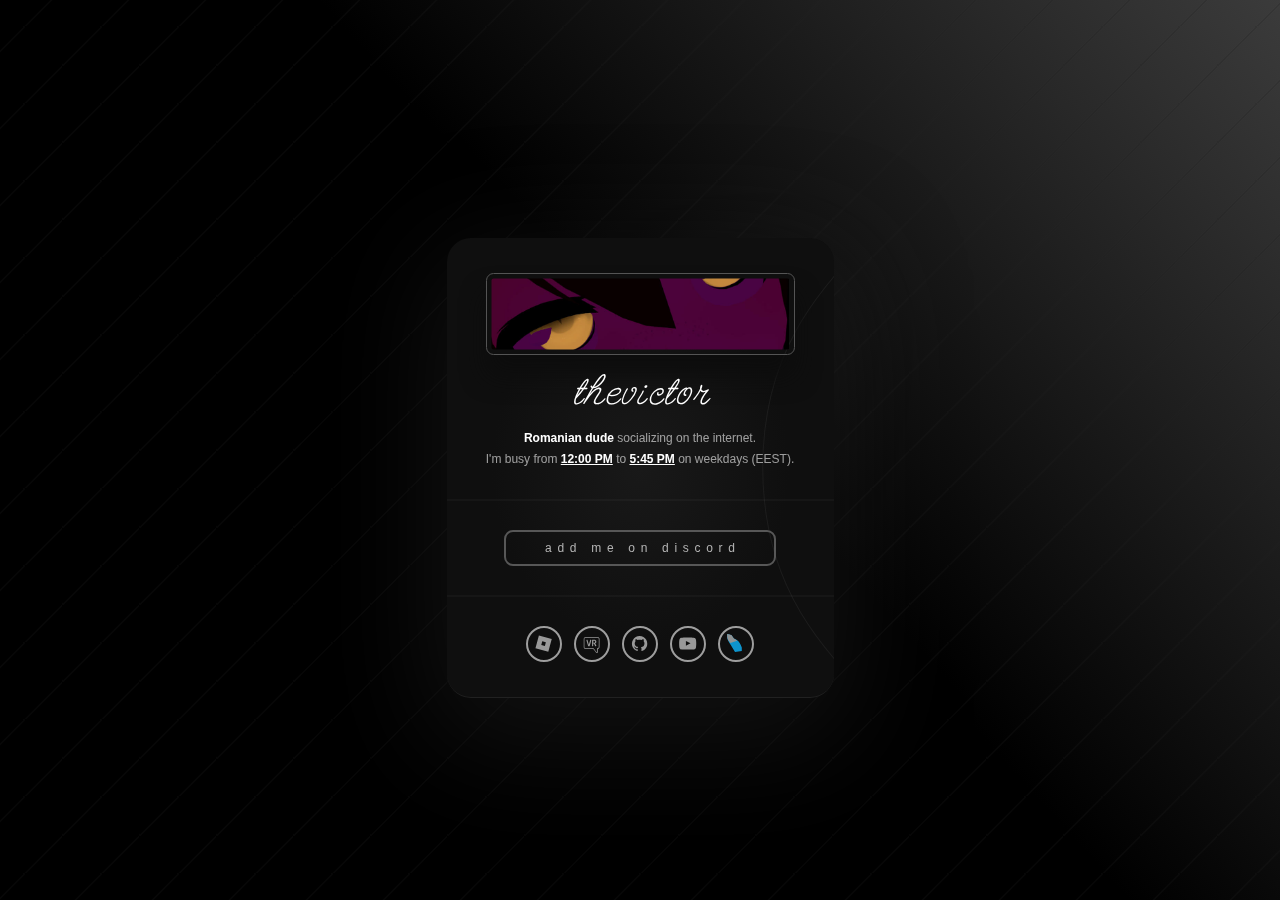
==== commit 2a66a3c9: "Update index.html" ====
--- a/index.html
+++ b/index.html
@@ -71,7 +71,7 @@
               <div class="inner" data-onvisible-trigger="1">
                 <div id="image01" class="image" data-position="center" style="opacity: 1;">
                   <span class="frame">
-                    <img src="/images/me.jpg" alt="">
+                    <img src="/Images/me.jpg" alt="">
                   </span>
                 </div>
                 <h1 id="text02" style="opacity: 1; transform: none;">
@@ -1350,4 +1350,4 @@
                           return ' < text - node > ' + escapeHtml(a) + ' < /text-node>';});w = document.createElement('text-node');w.innerHTML = s;x.replaceWith(w);while (w.childNodes.length > 0) {w.parentNode.insertBefore(w.childNodes[0],w);}w.parentNode.removeChild(w);}},};onvisible.add('#image01', { style: 'fade-in', speed: 1000, intensity: 10, threshold: 3, delay: 0, replay: false });onvisible.add('#text02', { style: 'fade-left', speed: 1000, intensity: 0, threshold: 3, delay: 750, replay: false });onvisible.add('#text01', { style: 'fade-in', speed: 1000, intensity: 0, threshold: 3, delay: 875, replay: false });onvisible.add('#buttons01', { style: 'zoom-out', speed: 1000, intensity: 0, threshold: 3, delay: 875, stagger: 125, staggerSelector: ':scope > li', replay: false });onvisible.add('#icons01', { style: 'zoom-in', speed: 1000, intensity: 0, threshold: 3, delay: 750, stagger: 125, staggerSelector: ':scope > li', replay: false });onvisible.add('#container01', { style: 'zoom-out', speed: 1000, intensity: 10, threshold: 3, delay: 0, replay: false });ready.run();})();
     </script>
   </body>
-</html>+</html>
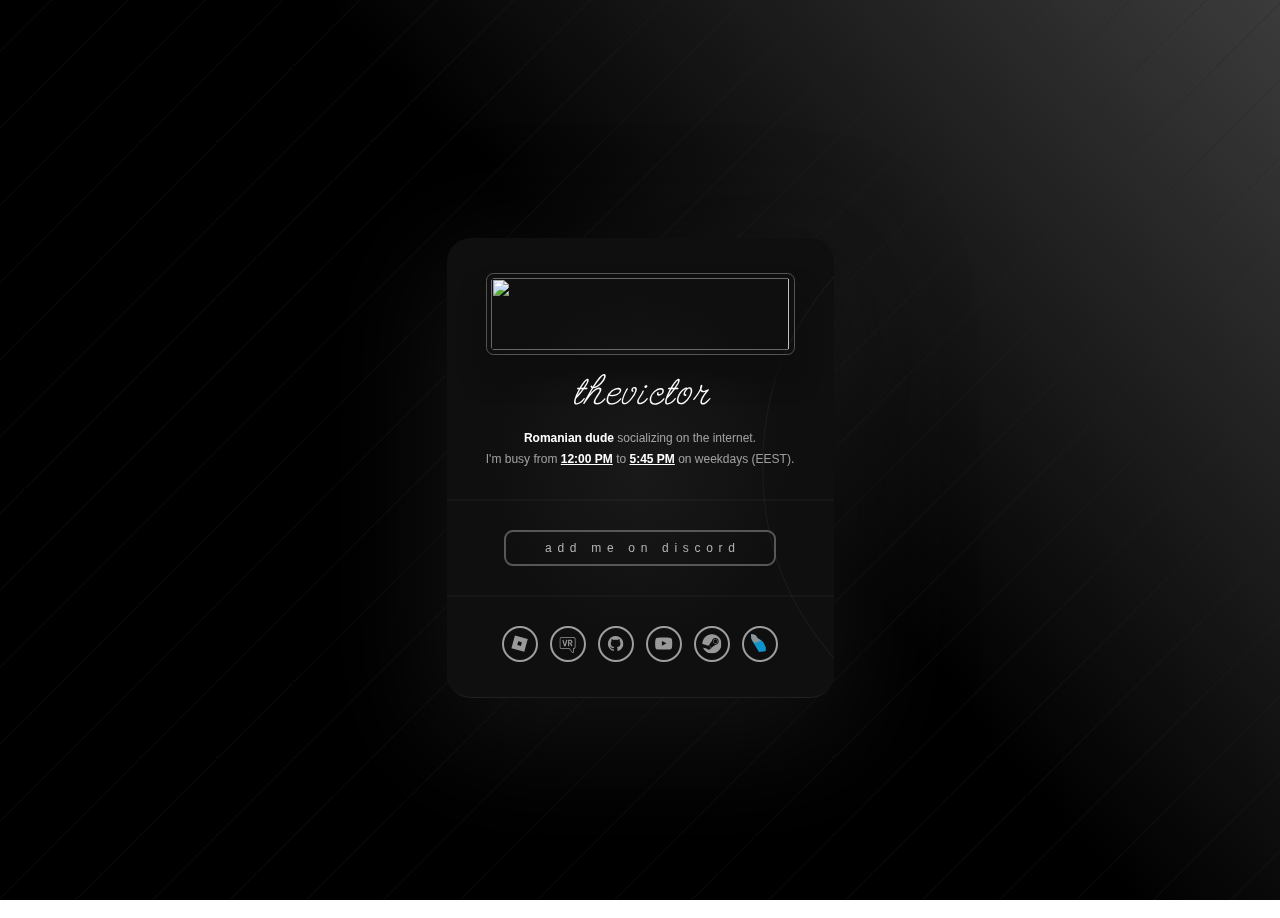
==== commit 5e9764d7: "added steam profile" ====
--- a/index.html
+++ b/index.html
@@ -58,6 +58,11 @@
         <path d="M0 0 C1.875 0.3125 1.875 0.3125 4 1 C4.66 1.99 5.32 2.98 6 4 C6.639375 4.268125 7.27875 4.53625 7.9375 4.8125 C10.96712171 6.55682765 11.70569033 8.82894131 13 12 C13 12.99 13 13.98 13 15 C11.02 15.33 9.04 15.66 7 16 C5.82268014 14.0898586 4.65848895 12.17162056 3.5 10.25 C2.8503125 9.18265625 2.200625 8.1153125 1.53125 7.015625 C0 4 0 4 0 0 Z " fill="#0E94CD" transform="translate(1,0)"/>
         <path d="M0 0 C1.875 0.3125 1.875 0.3125 4 1 C4.66 1.99 5.32 2.98 6 4 C6.99 4.66 7.98 5.32 9 6 C7.02 6.66 5.04 7.32 3 8 C0.37613513 4.93882432 0 4.26826873 0 0 Z " fill="#909394" transform="translate(1,0)"/>
       </symbol>
+      <symbol id="steam" viewBox="0 0 1450 1450" preserveAspectRatio="xMidYMid">
+        <path d="M0 0 C0.92679062 -0.00281982 1.85358124 -0.00563965 2.80845642 -0.00854492 C3.82310974 -0.00652069 4.83776306 -0.00449646 5.88316345 -0.00241089 C7.48834084 -0.00503937 7.48834084 -0.00503937 9.12594604 -0.00772095 C12.6712556 -0.0121305 16.21651548 -0.0092048 19.76182556 -0.00582886 C22.21897389 -0.0065021 24.67612216 -0.0074723 27.13327026 -0.00872803 C32.28558485 -0.01020374 37.43788212 -0.00805428 42.5901947 -0.00338745 C49.20720579 0.00231274 55.82417635 -0.00097182 62.44118595 -0.00695992 C67.51536364 -0.01056636 72.58953166 -0.0094266 77.66370964 -0.00683212 C80.10425763 -0.00616324 82.54480649 -0.00698993 84.98535347 -0.00931168 C88.39011603 -0.01183987 91.79481211 -0.00799533 95.1995697 -0.00241089 C96.21624725 -0.00443512 97.2329248 -0.00645935 98.28041077 -0.00854492 C99.20438156 -0.0057251 100.12835236 -0.00290527 101.08032227 0 C101.88576005 0.00037703 102.69119783 0.00075405 103.52104282 0.0011425 C105.47666931 0.12698364 105.47666931 0.12698364 107.47666931 1.12698364 C109.42823372 1.33894015 111.38553986 1.49869355 113.34385681 1.63479614 C170.29107254 5.97853745 226.2730276 18.30720106 280.47666931 36.12698364 C281.37369568 36.42137329 282.27072205 36.71576294 283.19493103 37.01907349 C327.69066227 51.77649488 370.65575601 71.86754351 411.47666931 94.81448364 C412.8736908 95.59831421 412.8736908 95.59831421 414.29893494 96.39797974 C419.92785341 99.58856948 425.41887093 102.9451945 430.85997009 106.44607544 C433.22836713 107.96747996 435.61054733 109.46185953 438.00401306 110.94338989 C455.45926627 121.78861278 472.17262511 133.62526851 488.47666931 146.12698364 C489.57905945 146.97027222 489.57905945 146.97027222 490.70372009 147.83059692 C499.49269597 154.56689047 508.14953034 161.41163195 516.54698181 168.63088989 C519.25360664 170.93693425 522.00842671 173.16146617 524.78916931 175.37698364 C530.25567066 179.82051397 535.36427278 184.61000817 540.46812439 189.45999146 C544.00073909 192.81685194 547.57151911 196.11301701 551.21495056 199.34963989 C556.66776718 204.238444 561.88103256 209.34521615 567.057724 214.5227356 C568.62950391 216.09227862 570.20919651 217.65358358 571.78916931 219.21487427 C572.79225933 220.21503828 573.7948822 221.21567107 574.79698181 222.21682739 C575.69690857 223.11264526 576.59683533 224.00846313 577.52403259 224.931427 C579.47666931 227.12698364 579.47666931 227.12698364 579.47666931 229.12698364 C580.13666931 229.12698364 580.79666931 229.12698364 581.47666931 229.12698364 C583.13291931 230.73635864 583.13291931 230.73635864 584.97666931 232.87698364 C585.58510681 233.57307739 586.19354431 234.26917114 586.82041931 234.98635864 C588.35643894 236.97159156 589.44906591 238.84570409 590.47666931 241.12698364 C591.13666931 241.12698364 591.79666931 241.12698364 592.47666931 241.12698364 C593.80938811 242.59388923 595.065808 244.13020865 596.28916931 245.68948364 C600.03439547 250.37853084 603.89266135 254.93007844 607.85166931 259.43948364 C613.98905869 266.4772127 619.81455744 273.70308319 625.47666931 281.12698364 C626.04111755 281.86545532 626.6055658 282.603927 627.18711853 283.36477661 C640.1709031 300.39618013 652.62161056 317.78298009 664.06407166 335.89163208 C665.04010244 337.4361426 666.0198341 338.9783184 667.00254822 340.51858521 C674.70094564 352.60016738 681.76109651 364.92366027 688.49229431 377.56838989 C690.56022668 381.44934872 692.69647946 385.27307514 694.92027283 389.06619263 C728.70187141 446.97192794 750.21873299 515.63318121 763.47666931 581.12698364 C763.69129822 582.17837524 763.90592712 583.22976685 764.12705994 584.3130188 C769.18972796 609.43899433 773.0871345 635.0279922 774.93247986 660.60452271 C775.12383507 665.00448452 775.12383507 665.00448452 776.47666931 669.12698364 C776.57111846 670.65337231 776.60296842 672.18384217 776.60365295 673.71315002 C776.60788269 675.16221237 776.60788269 675.16221237 776.61219788 676.64054871 C776.61017365 677.70397995 776.60814941 678.76741119 776.60606384 679.86306763 C776.60781616 680.98020142 776.60956848 682.09733521 776.6113739 683.24832153 C776.61579019 686.9565891 776.61285499 690.66480931 776.60948181 694.37307739 C776.61015496 696.94136057 776.61112508 699.50964368 776.61238098 702.07792664 C776.61385769 707.46741397 776.61179928 712.85688339 776.60704041 718.24636841 C776.60160073 724.47886613 776.6033587 730.71133112 776.60886681 736.94382805 C776.6139505 742.93565603 776.61341367 748.92746799 776.61048508 754.91929817 C776.60981654 757.47066312 776.6106417 760.02202889 776.61296463 762.57339287 C776.61549598 766.13611965 776.61164352 769.69878308 776.60606384 773.26150513 C776.60910019 774.85361565 776.60910019 774.85361565 776.61219788 776.47789001 C776.60937805 777.4467514 776.60655823 778.41561279 776.60365295 779.41383362 C776.60327593 780.25652015 776.6028989 781.09920668 776.60251045 781.96742916 C776.47666931 784.12698364 776.47666931 784.12698364 775.47666931 787.12698364 C775.27133815 788.96576206 775.10846054 790.8093944 774.96885681 792.65432739 C772.26602079 825.44979861 767.09213012 858.11069813 759.47666931 890.12698364 C759.15653344 891.49426097 758.83672365 892.86161468 758.51719666 894.22903442 C748.21302413 938.13883939 735.11764494 984.02149157 714.41294861 1024.25784302 C713.09824285 1026.88245509 711.94932862 1029.56994762 710.78868103 1032.26541138 C704.95399616 1045.80315727 697.98130591 1058.72753063 690.82823181 1071.60745239 C689.73476504 1073.64585144 688.70904629 1075.69344862 687.69541931 1077.77151489 C685.15949034 1082.86776822 682.2624033 1087.73794376 679.35166931 1092.62698364 C678.77618347 1093.59603638 678.20069763 1094.56508911 677.60777283 1095.56350708 C657.3869486 1129.50330083 634.77855079 1161.99854645 609.08995056 1192.04495239 C606.68585618 1194.86333394 604.35898937 1197.73870317 602.03916931 1200.62698364 C597.39129697 1206.33344612 592.4294498 1211.70016771 587.39512634 1217.06497192 C585.88239692 1218.69089616 584.38041406 1220.32681882 582.88243103 1221.96633911 C576.05923537 1229.43083501 569.0669721 1236.6943174 561.90245056 1243.83157349 C560.20985584 1245.51874322 558.52276334 1247.2112856 556.83604431 1248.90432739 C551.21625402 1254.52755706 545.52913183 1259.96631337 539.47666931 1265.12698364 C537.7009671 1266.74666181 535.92958624 1268.37110082 534.16416931 1270.00198364 C529.70278586 1274.07115756 525.11722214 1277.92676181 520.41807556 1281.71682739 C517.69988459 1283.94408347 515.03585723 1286.21940085 512.38145447 1288.52151489 C505.28679073 1294.67216987 498.00410648 1300.51392694 490.47666931 1306.12698364 C489.74754333 1306.67145142 489.01841736 1307.21591919 488.26719666 1307.77688599 C472.05578163 1319.85787668 455.49598274 1331.21542142 438.47666931 1342.12698364 C437.74979919 1342.59314087 437.02292908 1343.0592981 436.27403259 1343.5395813 C426.53346705 1349.76354822 416.61415716 1355.5755022 406.47666931 1361.12698364 C405.55756775 1361.63165161 404.63846619 1362.13631958 403.69151306 1362.65628052 C391.4065076 1369.39141063 379.09676602 1376.03891319 366.47666931 1382.12698364 C365.51132263 1382.59515503 365.51132263 1382.59515503 364.526474 1383.07278442 C310.80860216 1409.03773716 253.95487155 1428.28921805 195.47666931 1440.12698364 C194.42527771 1440.34161255 193.37388611 1440.55624146 192.29063416 1440.77737427 C167.16465862 1445.84004229 141.57566076 1449.73744883 115.99913025 1451.58279419 C111.59916843 1451.7741494 111.59916843 1451.7741494 107.47666931 1453.12698364 C105.94803475 1453.22144202 104.41532385 1453.2532828 102.8837738 1453.25396729 C101.43254372 1453.25819702 101.43254372 1453.25819702 99.95199585 1453.26251221 C98.88699356 1453.26048798 97.82199127 1453.25846375 96.72471619 1453.25637817 C95.6059761 1453.25813049 94.48723602 1453.25988281 93.33459473 1453.26168823 C89.62152066 1453.26610415 85.90849389 1453.26316965 82.19541931 1453.25979614 C79.62474051 1453.26046926 77.05406176 1453.26143934 74.48338318 1453.26269531 C69.08969968 1453.26417193 63.69603409 1453.26211367 58.30235291 1453.25735474 C52.06188279 1453.25191233 45.82144534 1453.25367507 39.58097601 1453.25918114 C33.58380525 1453.26426126 27.5866505 1453.26372948 21.58947754 1453.26079941 C19.03449499 1453.2601304 16.47951161 1453.26095764 13.92453003 1453.26327896 C10.35920475 1453.26580703 6.79394297 1453.26196265 3.22862244 1453.25637817 C1.631119 1453.25941452 1.631119 1453.25941452 0.00134277 1453.26251221 C-0.96614395 1453.25969238 -1.93363068 1453.25687256 -2.93043518 1453.25396729 C-3.7740435 1453.25359026 -4.61765182 1453.25321323 -5.48682404 1453.25282478 C-7.52333069 1453.12698364 -7.52333069 1453.12698364 -9.52333069 1452.12698364 C-11.40185498 1451.91536608 -13.28627985 1451.75544013 -15.17176819 1451.61917114 C-48.28429346 1448.99934199 -81.2003944 1443.7913774 -113.52333069 1436.12698364 C-114.72618713 1435.84806274 -115.92904358 1435.56914185 -117.16835022 1435.2817688 C-155.06349729 1426.44525412 -191.8737876 1414.43544721 -227.77333069 1399.43948364 C-228.72296692 1399.04287033 -228.72296692 1399.04287033 -229.69178772 1398.63824463 C-239.08501671 1394.70069911 -248.31920473 1390.48344165 -257.52333069 1386.12698364 C-258.52332092 1385.65736206 -259.52331116 1385.18774048 -260.55360413 1384.70388794 C-302.12568653 1365.16210714 -341.74327346 1341.97118072 -378.62147522 1314.54055786 C-380.56325389 1313.0973103 -382.51001089 1311.66095053 -384.45692444 1310.22463989 C-401.27276407 1297.76952845 -417.5478193 1284.49603173 -433.01161194 1270.39260864 C-435.10971991 1268.50006957 -437.22785685 1266.63788847 -439.35926819 1264.78323364 C-449.80869259 1255.65444121 -459.7611847 1245.98248363 -469.58583069 1236.18948364 C-470.37062805 1235.40927856 -471.15542542 1234.62907349 -471.96400452 1233.82522583 C-476.09803231 1229.68014093 -480.06228856 1225.45036464 -483.88148499 1221.01394653 C-486.47174866 1218.03697286 -489.1910463 1215.18460286 -491.89833069 1212.31448364 C-496.56567703 1207.32633228 -501.01277926 1202.23099484 -505.28504944 1196.89651489 C-507.33599695 1194.35878054 -509.43245054 1191.87237289 -511.55458069 1189.39456177 C-517.46627387 1182.48937571 -523.05002744 1175.38291758 -528.52333069 1168.12698364 C-529.23876038 1167.18596802 -529.95419006 1166.24495239 -530.69129944 1165.27542114 C-532.98711175 1162.2394289 -535.26102208 1159.18795705 -537.52333069 1156.12698364 C-538.00141174 1155.48164673 -538.4794928 1154.83630981 -538.97206116 1154.17141724 C-554.5666803 1133.05544666 -568.36496379 1110.82402827 -581.52333069 1088.12698364 C-582.01994202 1087.27346313 -582.51655334 1086.41994263 -583.0282135 1085.54055786 C-594.84749833 1065.16464168 -605.45165669 1044.2575285 -614.91395569 1022.68557739 C-616.16017743 1019.37250177 -616.16017743 1019.37250177 -617.52333069 1018.12698364 C-617.56396901 1016.46081249 -617.56605169 1014.79310269 -617.52333069 1013.12698364 C-602.13083263 1016.63210682 -586.84578418 1020.56633834 -571.55055237 1024.46890259 C-565.38444403 1026.04185633 -559.21754361 1027.61170353 -553.05067444 1029.18167114 C-552.05306658 1029.43572346 -552.05306658 1029.43572346 -551.03530502 1029.69490814 C-539.44017005 1032.64724079 -527.83615789 1035.56301568 -516.22550964 1038.45370483 C-511.32399449 1039.67497342 -506.42375411 1040.90134328 -501.52333069 1042.12698364 C-499.52333579 1042.62700404 -497.5233364 1043.12700647 -495.52333069 1043.62698364 C-483.52333069 1046.62698364 -471.52333069 1049.62698364 -459.52333069 1052.62698364 C-458.53260559 1052.87464478 -457.54188049 1053.12230591 -456.52113342 1053.37747192 C-454.52841931 1053.87569102 -452.53574329 1054.37406252 -450.54310608 1054.87258911 C-445.43193953 1056.15111241 -440.32006453 1057.42668673 -435.20692444 1058.69729614 C-433.12483974 1059.21531053 -431.04280778 1059.73353695 -428.96083069 1060.25198364 C-427.95487854 1060.5024646 -426.94892639 1060.75294556 -425.91249084 1061.01101685 C-420.39175688 1062.39142896 -414.88951568 1063.82101761 -409.39833069 1065.31448364 C-403.52042763 1066.90793093 -397.61538021 1068.2204484 -391.64442444 1069.41604614 C-388.52333069 1070.12698364 -388.52333069 1070.12698364 -385.68348694 1071.08792114 C-381.68307922 1072.40325916 -377.63989257 1073.25747882 -373.52333069 1074.12698364 C-368.39417153 1075.2103704 -363.49959203 1076.46167352 -358.52333069 1078.12698364 C-355.723962 1078.81409489 -352.90578218 1079.40586923 -350.08583069 1080.00198364 C-342.96690611 1081.54489059 -335.92820874 1083.23451849 -328.92176819 1085.23635864 C-325.61254101 1086.18076293 -325.61254101 1086.18076293 -322.49989319 1086.51760864 C-317.65360698 1087.25066034 -314.84132286 1088.40959091 -311.87098694 1092.33401489 C-309.63955999 1095.57919716 -307.61331525 1098.93980239 -305.61073303 1102.32962036 C-300.4819696 1110.80693432 -293.28482968 1117.95072794 -286.52333069 1125.12698364 C-285.46178772 1126.28713989 -285.46178772 1126.28713989 -284.37879944 1127.47073364 C-255.16412389 1158.3053434 -212.03180157 1173.08663497 -170.50062561 1175.28713989 C-162.34590122 1175.43993439 -154.39754408 1174.38811716 -146.33583069 1173.25198364 C-145.03452209 1173.07796021 -143.7332135 1172.90393677 -142.39247131 1172.72463989 C-101.81432792 1167.16599011 -61.6768677 1145.3513613 -36.56629944 1112.57229614 C-25.56386038 1097.72005527 -13.76413403 1080.36243799 -9.52333069 1062.12698364 C-8.86333069 1062.12698364 -8.20333069 1062.12698364 -7.52333069 1062.12698364 C-7.42536194 1061.53014771 -7.32739319 1060.93331177 -7.22645569 1060.31838989 C-6.06003897 1053.55116188 -4.57319919 1046.89585215 -2.93251038 1040.23074341 C-2.11822212 1036.87592288 -1.48727717 1033.75968846 -1.14833069 1030.30667114 C-0.52333069 1027.12698364 -0.52333069 1027.12698364 1.12901306 1025.36917114 C1.88311462 1024.91799927 2.63721619 1024.46682739 3.41416931 1024.00198364 C8.50065975 1020.75916381 13.40863085 1017.35671928 18.28916931 1013.81448364 C19.06832703 1013.25213013 19.84748474 1012.68977661 20.6502533 1012.11038208 C25.31827993 1008.73117579 29.92686081 1005.288507 34.47666931 1001.75198364 C38.83266272 998.36942696 43.2399496 995.12064035 47.78526306 991.99807739 C49.92159906 990.51287428 52.03295183 989.00487719 54.13682556 987.47463989 C55.08924133 986.78434692 55.08924133 986.78434692 56.06089783 986.08010864 C57.32053324 985.16576134 58.57761726 984.24788694 59.83189392 983.32620239 C64.25379546 980.12698364 64.25379546 980.12698364 66.47666931 980.12698364 C66.80666931 979.13698364 67.13666931 978.14698364 67.47666931 977.12698364 C69.15635681 975.80276489 69.15635681 975.80276489 71.35166931 974.43948364 C78.84351104 969.63428974 85.93563277 964.29657059 93.03916931 958.93948364 C97.99501102 955.20982957 103.00502472 951.56261611 108.03916931 947.93948364 C116.05039185 942.17340665 124.00591705 936.33504585 131.94541931 930.47073364 C135.39911319 927.91977594 138.86039672 925.37951784 142.32652283 922.8454895 C148.84984571 918.07627921 155.32660859 913.24866336 161.78477478 908.39163208 C166.28651011 905.00956194 170.81965238 901.67573082 175.38291931 898.37698364 C179.53474824 895.35747169 183.6602284 892.30268159 187.78916931 889.25198364 C194.58025635 884.23712979 201.40883024 879.28331315 208.30088806 874.40823364 C210.66476745 872.71019482 213.00024028 870.99119015 215.32432556 869.24026489 C219.58025748 866.03499872 223.89893522 862.92176677 228.22666931 859.81448364 C233.34489977 856.13002459 238.4447365 852.42904461 243.47666931 848.62698364 C248.34286905 844.95044876 253.27486238 841.37413257 258.22666931 837.81448364 C264.85149162 833.05060563 271.41016793 828.20874017 277.92662048 823.29788208 C282.47020031 819.87525309 287.0483746 816.50558131 291.65635681 813.16995239 C302.44871841 805.35221677 313.14557146 797.40985819 323.79185486 789.39456177 C324.34784363 788.97626099 324.9038324 788.55796021 325.47666931 788.12698364 C326.05819763 787.60781372 326.63972595 787.0886438 327.23887634 786.55374146 C330.30575584 784.59837992 333.05298209 784.30123896 336.64463806 783.76760864 C338.09743135 783.54120254 339.55014636 783.31429379 341.00279236 783.08694458 C341.76312775 782.97185547 342.52346313 782.85676636 343.30683899 782.7381897 C375.95912262 777.73498652 407.73477782 767.68225227 436.37901306 750.86917114 C439.47666931 749.12698364 439.47666931 749.12698364 441.47666931 749.12698364 C441.47666931 748.46698364 441.47666931 747.80698364 441.47666931 747.12698364 C441.9755365 746.88206177 442.47440369 746.63713989 442.98838806 746.38479614 C449.89716973 742.78776439 455.87896693 738.1659496 461.94688416 733.3364563 C463.26306544 732.29586229 464.59679842 731.27753756 465.93370056 730.26370239 C496.92354117 706.45379078 519.67239818 675.11042081 536.47666931 640.12698364 C536.8095697 639.48438599 537.14247009 638.84178833 537.48545837 638.17971802 C539.85529864 633.60055349 541.67364605 629.04000692 543.22666931 624.12698364 C543.447099 623.44764771 543.66752869 622.76831177 543.89463806 622.06838989 C544.42762809 620.42307286 544.95298941 618.77528758 545.47666931 617.12698364 C546.13666931 617.12698364 546.79666931 617.12698364 547.47666931 617.12698364 C547.59784119 616.40253052 547.71901306 615.67807739 547.84385681 614.93167114 C548.72788284 609.83152098 549.69292167 605.00256054 551.47666931 600.12698364 C552.95168873 594.67337362 553.94370424 589.09294084 555.06065369 583.55715942 C555.33590888 582.19735998 555.61322137 580.83797521 555.89268494 579.47903442 C556.30051634 577.49544684 556.70172369 575.51061201 557.10166931 573.52542114 C557.46131775 571.75690796 557.46131775 571.75690796 557.82823181 569.95266724 C559.22812202 561.69352582 559.63485041 553.5445211 559.64463806 545.17776489 C559.64796646 544.16207932 559.65129486 543.14639374 559.65472412 542.09992981 C559.65975596 539.96287484 559.66213361 537.82581211 559.66197205 535.68875122 C559.66415168 532.4655523 559.68232918 529.24270006 559.70127869 526.01956177 C559.73267297 514.86565073 559.43976175 504.13364667 557.47666931 493.12698364 C557.29434753 492.06149292 557.11202576 490.9960022 556.92417908 489.89822388 C556.37481739 486.81993293 555.78208446 483.75470686 555.16416931 480.68948364 C554.94760681 479.61400269 554.73104431 478.53852173 554.50791931 477.43045044 C552.70944745 468.76360936 550.39418875 460.48253774 547.47666931 452.12698364 C547.11057556 451.01194458 546.74448181 449.89690552 546.36729431 448.74807739 C539.60031271 428.74840231 530.05983968 409.03975803 518.10166931 391.62698364 C516.47666931 389.12698364 516.47666931 389.12698364 516.47666931 387.12698364 C515.81666931 387.12698364 515.15666931 387.12698364 514.47666931 387.12698364 C513.28526306 385.54495239 513.28526306 385.54495239 511.91416931 383.31448364 C499.94449996 364.82639194 482.79037729 347.58248372 465.47666931 334.12698364 C464.53049744 333.38706177 463.58432556 332.64713989 462.60948181 331.88479614 C425.11934535 303.14567297 381.35053335 285.44839231 334.47666931 280.12698364 C333.59382263 280.02256958 332.71097595 279.91815552 331.80137634 279.81057739 C314.06588246 277.73217351 297.18806134 278.0476929 279.47666931 280.12698364 C278.60091248 280.2235022 277.72515564 280.32002075 276.82286072 280.41946411 C252.65381318 283.11080621 228.62478865 288.94760472 206.47666931 299.12698364 C205.615495 299.51934204 204.75432068 299.91170044 203.86705017 300.31594849 C190.54799857 306.42739205 177.84251782 312.94003526 165.78575134 321.29934692 C161.67519388 324.12698364 161.67519388 324.12698364 159.47666931 324.12698364 C159.47666931 324.78698364 159.47666931 325.44698364 159.47666931 326.12698364 C158.15666931 326.45698364 156.83666931 326.78698364 155.47666931 327.12698364 C155.47666931 327.78698364 155.47666931 328.44698364 155.47666931 329.12698364 C154.07408417 330.09179221 152.66530518 331.04868485 151.22862244 331.96194458 C133.92275363 343.47025087 116.27170491 361.38191048 105.03916931 378.81448364 C104.52354431 379.57760864 104.00791931 380.34073364 103.47666931 381.12698364 C102.81666931 381.12698364 102.15666931 381.12698364 101.47666931 381.12698364 C101.22014587 381.84628052 100.96362244 382.56557739 100.69932556 383.30667114 C99.40551536 386.29111512 97.83351325 388.63141801 95.91416931 391.25198364 C93.93315069 393.96198417 92.54205308 395.93083234 91.47666931 399.12698364 C90.81666931 399.12698364 90.15666931 399.12698364 89.47666931 399.12698364 C89.09961853 400.40508911 89.09961853 400.40508911 88.71495056 401.70901489 C87.38331772 405.38465759 85.66541086 408.45867325 83.66416931 411.81448364 C78.52426407 420.61546864 74.51157911 429.45762658 71.46885681 439.20510864 C70.31651117 442.59863044 68.88993651 445.83417951 67.47666931 449.12698364 C63.0013236 461.30408708 60.43965361 473.91086524 57.80870056 486.58792114 C57.46065369 488.2569751 57.46065369 488.2569751 57.10557556 489.95974731 C56.70869014 491.95850295 56.34242161 493.96380868 56.01963806 495.9758606 C55.05912384 501.78860889 53.6538251 505.03838797 49.85166931 509.56448364 C48.94155071 510.67803473 48.03271326 511.79263405 47.12510681 512.90823364 C46.44979919 513.72227661 46.44979919 513.72227661 45.760849 514.55276489 C43.9073429 516.82489556 42.19059892 519.18596908 40.47666931 521.56448364 C39.83342712 522.45522583 39.19018494 523.34596802 38.52745056 524.26370239 C35.81075634 528.05672499 33.10375621 531.85662752 30.39634705 535.65628052 C25.490263 542.52907972 20.48236173 549.32659754 15.47666931 556.12698364 C13.68390925 558.56368181 11.89231606 561.00123209 10.10166931 563.43948364 C9.43760071 564.34283447 9.43760071 564.34283447 8.76011658 565.26443481 C6.15321989 568.81760386 3.56832295 572.38558482 1.00010681 575.96682739 C0.41406677 576.78304565 -0.17197327 577.59926392 -0.77577209 578.44021606 C-1.9185354 580.03366683 -3.05893572 581.62881557 -4.19667053 583.2258606 C-4.97711731 584.31386963 -4.97711731 584.31386963 -5.77333069 585.42385864 C-6.23223694 586.06677856 -6.69114319 586.70969849 -7.16395569 587.37210083 C-8.52333069 589.12698364 -8.52333069 589.12698364 -10.13270569 590.67092896 C-11.7812292 592.18977429 -11.7812292 592.18977429 -12.52333069 595.12698364 C-13.18333069 595.12698364 -13.84333069 595.12698364 -14.52333069 595.12698364 C-14.79048889 595.86722778 -15.05764709 596.60747192 -15.332901 597.37014771 C-16.49533689 600.06215468 -17.74401988 601.95937082 -19.57020569 604.23635864 C-20.16833069 604.99174927 -20.76645569 605.74713989 -21.38270569 606.52542114 C-22.00661194 607.30143677 -22.63051819 608.07745239 -23.27333069 608.87698364 C-27.44897828 614.09654314 -31.39592185 619.3429605 -35.05360413 624.93899536 C-37.46210878 628.52454664 -40.11895533 631.90924979 -42.77333069 635.31448364 C-47.18158413 641.02413805 -51.48251037 646.78474601 -55.64344788 652.67654419 C-59.20427648 657.70917244 -62.85682758 662.67095054 -66.52333069 667.62698364 C-70.65841365 673.2166435 -74.75780885 678.82581077 -78.77333069 684.50198364 C-82.79605548 690.18695048 -87.00293892 695.70680913 -91.29676819 701.18948364 C-93.50142155 704.09807896 -95.50362934 707.08788672 -97.52333069 710.12698364 C-99.88724191 713.4145423 -102.3081271 716.66014387 -104.72059631 719.91213989 C-105.19561584 720.55538208 -105.67063538 721.19862427 -106.16004944 721.86135864 C-106.59019348 722.4411145 -107.02033752 723.02087036 -107.46351624 723.61819458 C-108.60011418 725.1570856 -108.60011418 725.1570856 -109.52333069 727.12698364 C-110.18333069 727.12698364 -110.84333069 727.12698364 -111.52333069 727.12698364 C-111.74376038 727.80374146 -111.96419006 728.48049927 -112.19129944 729.17776489 C-113.91552693 732.99533603 -116.27835801 736.01644269 -118.83583069 739.31448364 C-119.91278734 740.72614984 -120.98824979 742.13895691 -122.06239319 743.55276489 C-122.6247467 744.29220337 -123.18710022 745.03164185 -123.76649475 745.79348755 C-126.80122434 749.82433043 -129.757854 753.91105674 -132.71083069 758.00198364 C-133.27519836 758.78081909 -133.83956604 759.55965454 -134.42103577 760.36209106 C-134.94334778 761.08630249 -135.46565979 761.81051392 -136.00379944 762.55667114 C-136.46681458 763.19846313 -136.92982971 763.84025513 -137.40687561 764.50149536 C-138.58734411 766.14021551 -138.58734411 766.14021551 -139.52333069 768.12698364 C-140.18333069 768.12698364 -140.84333069 768.12698364 -141.52333069 768.12698364 C-141.72958069 768.78827271 -141.93583069 769.44956177 -142.14833069 770.13088989 C-144.03885338 774.25029586 -146.72406635 777.52053425 -149.52333069 781.06448364 C-154.58319854 787.57032841 -159.47428075 794.15876902 -164.23036194 800.88870239 C-167.090689 804.92824435 -170.0069882 808.92534339 -172.92958069 812.91995239 C-174.1642279 814.62969669 -175.35350765 816.37224909 -176.52333069 818.12698364 C-177.18333069 818.12698364 -177.84333069 818.12698364 -178.52333069 818.12698364 C-178.75020569 818.81663208 -178.97708069 819.50628052 -179.21083069 820.21682739 C-180.82439365 823.79451907 -183.07968818 826.65587601 -185.52333069 829.68948364 C-188.94494812 833.73637675 -188.94494812 833.73637675 -191.30458069 838.41213989 C-193.14703923 841.00457355 -195.5487969 841.05696551 -198.53993225 841.59500122 C-199.35945374 841.72930542 -200.17897522 841.86360962 -201.02333069 842.00198364 C-215.26780164 844.6806047 -228.35036412 849.19659047 -241.28895569 855.70901489 C-246.57075678 858.02458711 -250.42925632 858.53618996 -255.91004944 856.68557739 C-257.42671204 856.18550171 -257.42671204 856.18550171 -258.97401428 855.67532349 C-260.0421637 855.30874634 -261.11031311 854.94216919 -262.21083069 854.56448364 C-264.46721543 853.81540707 -266.72372702 853.06671246 -268.98036194 852.31838989 C-270.09233948 851.9447229 -271.20431702 851.57105591 -272.34999084 851.18606567 C-276.68359345 849.73975331 -281.03796177 848.36500404 -285.39833069 847.00198364 C-286.92579953 846.52191274 -288.45314428 846.04144678 -289.98036194 845.56057739 C-290.72624573 845.32580688 -291.47212952 845.09103638 -292.24061584 844.84915161 C-294.59082335 844.10563142 -296.93816201 843.35356971 -299.28504944 842.59963989 C-307.938349 839.82829875 -316.60208578 837.19010035 -325.38685608 834.86306763 C-329.3895041 833.78779229 -333.19465699 832.4892637 -337.06556702 830.99490356 C-342.952721 828.91594932 -349.01844353 827.33044801 -355.02333069 825.62698364 C-362.96419051 823.3743232 -370.82385508 821.12469373 -378.52333069 818.12698364 C-380.32724798 817.59685285 -382.13924032 817.09277844 -383.96083069 816.62698364 C-388.09941448 815.56548429 -392.1237209 814.28126779 -396.16957092 812.91653442 C-399.87798822 811.67257409 -403.60583501 810.49187321 -407.33583069 809.31448364 C-408.14987366 809.05731567 -408.96391663 808.80014771 -409.80262756 808.53518677 C-416.53222066 806.41899491 -423.28583411 804.3888852 -430.04676819 802.3755188 C-436.43996131 800.4662338 -442.8033485 798.47268086 -449.16127014 796.44949341 C-456.39074239 794.15486026 -463.64480012 791.94418029 -470.90541077 789.75027466 C-483.14360245 786.04674281 -495.33372319 782.18926262 -507.52723694 778.34182739 C-529.40838029 771.43769607 -551.2927459 764.54943823 -573.23164368 757.83078003 C-585.87290884 753.95861295 -598.47575364 749.97770104 -611.05897522 745.92044067 C-616.41655873 744.19544103 -621.78256883 742.500923 -627.16493225 740.85452271 C-628.94486681 740.30543316 -630.72247179 739.74878391 -632.49891663 739.18850708 C-635.91936922 738.11182923 -639.34583598 737.05600881 -642.77333069 736.00198364 C-643.83148987 735.6648938 -644.88964905 735.32780396 -645.97987366 734.98049927 C-656.00709141 731.93417954 -666.15561569 730.51238094 -676.52333069 729.12698364 C-676.54649629 721.74692573 -676.56426733 714.36687565 -676.57514286 706.98678875 C-676.58036244 703.55995589 -676.58744333 700.13314789 -676.59877014 696.70632935 C-676.61170915 692.76712338 -676.61656655 688.82792751 -676.62098694 684.88870239 C-676.62614822 683.65738083 -676.63130951 682.42605927 -676.6366272 681.15742493 C-676.63670273 680.01646866 -676.63677826 678.87551239 -676.63685608 677.69998169 C-676.640187 676.19107613 -676.640187 676.19107613 -676.64358521 674.65168762 C-676.52333069 672.12698364 -676.52333069 672.12698364 -675.52333069 669.12698364 C-675.30571777 667.16846736 -675.13136195 665.20503979 -674.98036194 663.24026489 C-674.87941223 662.01227173 -674.77846252 660.78427856 -674.67445374 659.51907349 C-674.62010162 658.85720032 -674.56574951 658.19532715 -674.50975037 657.51339722 C-667.44451647 573.26367526 -643.53820896 490.88978249 -554.76356506 321.94827271 C-553.4642829 320.04027174 -552.17357985 318.12661853 -550.88270569 316.21292114 C-532.74694214 289.45240623 -512.33645315 263.97698511 -490.52333069 240.12698364 C-489.67126038 239.19370239 -488.81919006 238.26042114 -487.94129944 237.29885864 C-485.62092755 234.76041458 -483.29336133 232.22865651 -480.96473694 229.69778442 C-479.52139793 228.12487738 -478.08438278 226.5463874 -476.64833069 224.96682739 C-467.29752901 214.71267231 -457.75611197 204.48491368 -447.13661194 195.52542114 C-445.55024665 194.15031516 -444.10043548 192.70435954 -442.64833069 191.18948364 C-440.52333069 189.12698364 -440.52333069 189.12698364 -438.52333069 189.12698364 C-438.52333069 188.46698364 -438.52333069 187.80698364 -438.52333069 187.12698364 C-436.97092728 185.73372411 -435.35303084 184.41318236 -433.71083069 183.12698364 C-429.73754515 179.95443677 -425.93400246 176.72029544 -422.21083069 173.25198364 C-417.07369855 168.5301941 -411.69381265 164.23501347 -406.17958069 159.97073364 C-403.7385962 158.08262171 -401.32402647 156.16752217 -398.92958069 154.22073364 C-389.39446938 146.47001557 -379.54641016 139.23278481 -369.52333069 132.12698364 C-368.58747131 131.45924927 -367.65161194 130.79151489 -366.68739319 130.10354614 C-347.33062223 116.40589759 -327.12406535 104.05985802 -306.54774475 92.29348755 C-303.79232367 90.70576421 -301.06629098 89.06966411 -298.33583069 87.43948364 C-292.02449574 83.7636512 -285.52414537 80.51035024 -278.96131897 77.31497192 C-277.24441424 76.47835482 -275.52941447 75.63782271 -273.81581116 74.79446411 C-208.05609418 42.45343756 -138.75398174 20.24496704 -66.52333069 8.12698364 C-65.4582428 7.94393677 -64.39315491 7.76088989 -63.29579163 7.57229614 C-48.31097222 5.01221558 -33.34094089 3.3178432 -18.19837952 2.07766724 C-17.51020142 2.02047012 -16.82202332 1.96327301 -16.11299133 1.90434265 C-14.23585289 1.74972619 -12.35824122 1.6008861 -10.48060608 1.4524231 C-6.81460239 1.04899018 -3.72576528 0.00174322 0 0 Z " fill="#999999" transform="translate(699.5233306884766,22.873016357421875)"/>
+        <path d="M0 0 C0.66539795 0.31984863 1.3307959 0.63969727 2.01635742 0.96923828 C19.62909663 9.5696671 34.89202496 21.52698305 49 35 C49.80308594 35.76183594 50.60617187 36.52367187 51.43359375 37.30859375 C65.73915598 51.21746795 65.73915598 51.21746795 68 58 C68.66 58.33 69.32 58.66 70 59 C70 59.99 70 60.98 70 62 C70.66 62 71.32 62 72 62 C73.68174882 65.05352825 75.34693373 68.11570199 77.00683594 71.18115234 C78.06767456 73.12393694 79.14721628 75.05572432 80.2265625 76.98828125 C85.27879437 86.14578327 88.93932602 95.00422745 92 105 C92.52704737 106.33917946 93.06601406 107.67383437 93.625 109 C95.38525671 113.49065489 96.13657937 118.25852882 96.99853516 122.98632812 C97.3784114 126.2753983 97.3784114 126.2753983 99 129 C100.83339195 139.38808724 101.32108167 149.75249802 101.26074219 160.28173828 C101.25000338 162.49930125 101.26072954 164.71605466 101.2734375 166.93359375 C101.29739715 190.54867811 95.30724873 211.72090102 88 234 C87.34 234 86.68 234 86 234 C85.93039062 234.81082031 85.86078125 235.62164063 85.7890625 236.45703125 C84.76306072 241.06388082 82.71954002 244.62422949 80.375 248.6875 C79.91988037 249.48696045 79.46476074 250.2864209 78.99584961 251.11010742 C77.67597779 253.41399811 76.34092431 255.70831473 75 258 C74.39542969 259.04414062 73.79085938 260.08828125 73.16796875 261.1640625 C69.15608599 267.78220486 64.33565832 273.53762677 59.2578125 279.34765625 C57.0180515 281.76453864 57.0180515 281.76453864 56 284 C55.34 284 54.68 284 54 284 C54 284.66 54 285.32 54 286 C50.61168704 289.68728175 46.84034635 292.79971138 43 296 C42.21109375 296.79148437 41.4221875 297.58296875 40.609375 298.3984375 C28.64370662 310.32828053 14.1422565 319.25951867 -1 326.5625 C-1.85964355 326.98007568 -2.71928711 327.39765137 -3.60498047 327.82788086 C-9.02004464 330.35494578 -14.12396276 331.90416644 -20 333 C-20 333.66 -20 334.32 -20 335 C-20.886875 335.12375 -21.77375 335.2475 -22.6875 335.375 C-25.87722305 335.85343095 -25.87722305 335.85343095 -28.2109375 336.9453125 C-31.71425366 338.27009592 -35.26057617 338.87864426 -38.9375 339.5 C-42.7091205 340.14092897 -46.37392058 340.78506506 -50.00390625 342.03125 C-56.16843043 344.02447294 -62.63028697 344.16820281 -69.06640625 344.23828125 C-70.18854019 344.25283607 -70.18854019 344.25283607 -71.33334351 344.26768494 C-73.74311762 344.29250725 -76.15261095 344.30520102 -78.5625 344.3125 C-79.38614044 344.31511841 -80.20978088 344.31773682 -81.05838013 344.32043457 C-94.71259316 344.32507892 -107.70126121 343.29808722 -121 340 C-121.67949707 339.8345166 -122.35899414 339.6690332 -123.05908203 339.49853516 C-127.09441212 338.48841553 -131.04400663 337.28212315 -135 336 C-136.79050781 335.46439453 -136.79050781 335.46439453 -138.6171875 334.91796875 C-158.1065227 328.86047268 -177.1502296 318.3826313 -192.61328125 305.05078125 C-194.92325322 303.06594445 -197.30507414 301.25174147 -199.75 299.4375 C-203.31789729 296.67647701 -206.20371874 293.72555951 -209.078125 290.2578125 C-210.47133199 288.62107746 -211.92874053 287.03830417 -213.421875 285.4921875 C-229.04571068 269.28132909 -241.54556334 249.16808115 -249.26269531 228.01269531 C-249.8161792 226.50179425 -250.38600262 224.9968625 -250.96386719 223.49511719 C-253.40724622 217.03679608 -255.20950286 210.62975468 -256.625 203.875 C-256.83664795 202.87001465 -257.0482959 201.8650293 -257.26635742 200.82958984 C-263.45117146 170.66269668 -262.70187995 139.71170246 -253.05078125 110.29296875 C-252.16702962 107.52344226 -251.495669 104.85962883 -251 102 C-250.34 102 -249.68 102 -249 102 C-248.89558594 101.15566406 -248.79117188 100.31132812 -248.68359375 99.44140625 C-247.92736964 95.63435802 -246.63948889 92.48090536 -245.0625 88.9375 C-243.31309903 84.97878184 -241.57727533 81.03081473 -240 77 C-239.34 77 -238.68 77 -238 77 C-237.7215625 76.26652344 -237.443125 75.53304687 -237.15625 74.77734375 C-234.13532716 67.52100543 -229.45535461 61.08023066 -224.9375 54.6875 C-224.32068359 53.80783569 -224.32068359 53.80783569 -223.69140625 52.91040039 C-221.07315658 49.25767111 -218.2398311 46.13481227 -215 43 C-213.81923068 41.67913941 -212.65121139 40.34670012 -211.5 39 C-196.0915675 20.97504123 -175.33170704 7.89045936 -154 -2 C-152.88625 -2.53238281 -151.7725 -3.06476563 -150.625 -3.61328125 C-103.12757717 -25.28958153 -46.497994 -22.67831112 0 0 Z M-99.5 13.8125 C-100.64597656 13.97814453 -101.79195312 14.14378906 -102.97265625 14.31445312 C-127.08172633 17.94864173 -149.4752245 27.48225648 -169 42 C-169.77472656 42.56203125 -170.54945313 43.1240625 -171.34765625 43.703125 C-181.79178427 51.51252744 -191.30689742 60.45816439 -199 71 C-199.40879395 71.54978516 -199.81758789 72.09957031 -200.23876953 72.66601562 C-205.07895565 79.18130845 -209.66590942 85.56241331 -213 93 C-213.72736496 94.37595394 -214.45656239 95.7509406 -215.1875 97.125 C-216.82941898 100.38308237 -217.63407666 103.34076661 -218 107 C-218.66 107 -219.32 107 -220 107 C-234.57698861 146.90981346 -233.25327793 189.14884677 -215.93798828 227.98974609 C-213.54116109 233.12651733 -210.81423707 238.08150057 -208 243 C-207.34 243 -206.68 243 -206 243 C-205.74992188 243.7115625 -205.49984375 244.423125 -205.2421875 245.15625 C-198.93650834 259.59189287 -184.26019539 272.70712726 -172 282 C-170.72769531 282.99580078 -170.72769531 282.99580078 -169.4296875 284.01171875 C-158.35977181 292.42155022 -146.045574 299.20259537 -133 304 C-131.88753906 304.41894531 -130.77507812 304.83789062 -129.62890625 305.26953125 C-91.62417754 318.81050563 -50.40925711 316.10497108 -14 299 C-4.6851801 294.42115322 4.11513325 289.447982 12.02734375 282.67578125 C14 281 14 281 17.3125 278.8125 C32.62740417 268.4838437 45.72821212 249.24378754 54 233 C54.37012207 232.27458008 54.74024414 231.54916016 55.12158203 230.80175781 C72.97115584 195.13257171 75.92633305 154.77038736 63.94335938 116.79785156 C57.11418262 96.54361615 47.07523563 79.79835758 33.31347656 63.58837891 C32.2345433 62.28363172 31.22729548 60.91993079 30.2421875 59.54296875 C29.83226562 59.03378906 29.42234375 58.52460938 29 58 C28.34 58 27.68 58 27 58 C26.67 57.01 26.34 56.02 26 55 C23.52973553 52.45233821 20.73184129 50.26145802 18 48 C17.24203125 47.35546875 16.4840625 46.7109375 15.703125 46.046875 C-7.96572508 26.40018245 -35.85825603 16.81842298 -66 13 C-66.77553223 12.89397461 -67.55106445 12.78794922 -68.35009766 12.67871094 C-78.94548966 11.32930889 -88.97747847 12.18500089 -99.5 13.8125 Z " fill="#999999" transform="translate(1086,392)"/>
+        <path d="M0 0 C0.60279785 0.30873047 1.2055957 0.61746094 1.82666016 0.93554688 C6.25762473 3.21952664 10.6416252 5.58079824 15 8 C15.97525635 8.52762939 15.97525635 8.52762939 16.97021484 9.06591797 C21.88628823 11.77257646 21.88628823 11.77257646 23 14 C24.66615599 15.00085064 26.33291559 16.00069656 28 17 C33.25186092 21.38202146 38.22926373 26.10032492 43 31 C43.51022705 31.48831299 44.0204541 31.97662598 44.54614258 32.47973633 C48.89996306 36.68553062 52.5422736 41.10076587 56 46.0625 C56.51401367 46.79549316 57.02802734 47.52848633 57.55761719 48.28369141 C69 64.9431959 69 64.9431959 69 72 C69.66 72 70.32 72 71 72 C83.65372898 108.87598819 84.66932607 144.09281961 71 181 C70.34 181 69.68 181 69 181 C68.896875 181.680625 68.79375 182.36125 68.6875 183.0625 C67.85274981 186.62915989 66.50527246 189.66222194 65 193 C64.34 193 63.68 193 63 193 C62.92523437 193.68964844 62.85046875 194.37929687 62.7734375 195.08984375 C61.78592911 198.80546874 59.87004106 201.51080652 57.625 204.5625 C57.18091797 205.17383789 56.73683594 205.78517578 56.27929688 206.41503906 C51.62345269 212.70205663 46.43569881 218.38569966 41 224 C40.11828125 224.92167969 39.2365625 225.84335938 38.328125 226.79296875 C33.83856986 231.39816394 29.46517545 235.58426534 24 239 C23.34 239 22.68 239 22 239 C22 239.66 22 240.32 22 241 C5.93959617 250.20660092 -9.18436819 257.6163576 -27.3125 261.8125 C-28.20718994 262.01963623 -29.10187988 262.22677246 -30.02368164 262.44018555 C-38.96027784 264.3923666 -47.86388035 265.14372156 -57 265.125 C-58.258125 265.12757813 -59.51625 265.13015625 -60.8125 265.1328125 C-89.73966744 264.49492053 -120.29634554 254.20759625 -142.37890625 235.2421875 C-145.87204791 232.25401565 -149.53275797 229.49779102 -153.19921875 226.7265625 C-154.09060547 225.87191406 -154.09060547 225.87191406 -155 225 C-155 224.01 -155 223.02 -155 222 C-147.80328517 222.67910177 -140.99141629 224.38980309 -134 226.1875 C-131.48439371 226.8255946 -128.96876839 227.46361419 -126.453125 228.1015625 C-124.57077148 228.58157715 -124.57077148 228.58157715 -122.65039062 229.07128906 C-117.3544743 230.41864498 -112.05246323 231.74118993 -106.75 233.0625 C-100.72999289 234.56361353 -94.71189882 236.07133126 -88.69921875 237.6015625 C-82.8068673 239.09851852 -76.90687351 240.56148693 -71 242 C-70.26426758 242.18224121 -69.52853516 242.36448242 -68.77050781 242.55224609 C-43.41054882 248.73535109 -19.52824384 243.35625792 2.67578125 230.10546875 C7.44506655 227.08473458 11.73928587 223.69309791 16 220 C16.81597656 219.31679687 17.63195312 218.63359375 18.47265625 217.9296875 C22.78735374 214.23939339 26.06796352 210.84913726 29 206 C29.45117188 205.55785156 29.90234375 205.11570312 30.3671875 204.66015625 C40.59425092 194.26182621 46.50824657 178.57248439 51 165 C51.34933594 163.99710938 51.69867187 162.99421875 52.05859375 161.9609375 C61.65686657 133.06064353 59.03665995 97.77941673 45.8671875 70.33203125 C43.62459431 65.95943512 41.30881328 61.66549438 38.265625 57.79296875 C37 56 37 56 37 53 C36.01 52.67 35.02 52.34 34 52 C32.64287495 50.01606719 31.31349981 48.01308123 30 46 C22.89538382 37.97520763 15.29426171 31.42263931 6 26 C5.06027344 25.43023438 4.12054687 24.86046875 3.15234375 24.2734375 C-7.40066694 18.42992463 -18.99732897 15.36470826 -30.50019836 11.94480896 C-36.06771335 10.28789553 -41.61949696 8.58280584 -47.16796875 6.86328125 C-48.03459641 6.59495987 -48.90122406 6.32663849 -49.79411316 6.05018616 C-51.54197352 5.50898227 -53.28981194 4.96770747 -55.03762817 4.42636108 C-55.89146088 4.16191193 -56.74529358 3.89746277 -57.625 3.625 C-58.46070526 3.36610992 -59.29641052 3.10721985 -60.15744019 2.84048462 C-69.06817735 0.08355631 -77.97141828 -2.64831117 -87 -5 C-86.67 -6.32 -86.34 -7.64 -86 -9 C-58.34971317 -14.50866449 -25.56916666 -13.11962758 0 0 Z " fill="#999999" transform="translate(589,903)"/>
+      </symbol>
     </svg>
 
     <svg version="1.1" xmlns="http://www.w3.org/2000/svg" width="16" height="16">
@@ -71,7 +76,7 @@
               <div class="inner" data-onvisible-trigger="1">
                 <div id="image01" class="image" data-position="center" style="opacity: 1;">
                   <span class="frame">
-                    <img src="/Images/me.jpg" alt="">
+                    <img src="/images/me.jpg" alt="">
                   </span>
                 </div>
                 <h1 id="text02" style="opacity: 1; transform: none;">
@@ -127,6 +132,15 @@
                         <use xlink:href="#icon-a63c85b2b6ee333b6d6753e57c8dfe0a"></use>
                       </svg>
                       <span class="label">YouTube</span>
+                    </a>
+                  </li>
+                  <li style="opacity: 1; transform: none;">
+                    <a class="n04" href="https://steamcommunity.com/id/thevictorr/">
+                      <svg aria-labelledby="icon-title">
+                        <title id="icon-title">Steam</title>
+                        <use xlink:href="#steam"></use>
+                      </svg>
+                      <span class="label">Steam</span>
                     </a>
                   </li>
                   <li style="opacity: 1; transform: none;">
@@ -1350,4 +1364,4 @@
                           return ' < text - node > ' + escapeHtml(a) + ' < /text-node>';});w = document.createElement('text-node');w.innerHTML = s;x.replaceWith(w);while (w.childNodes.length > 0) {w.parentNode.insertBefore(w.childNodes[0],w);}w.parentNode.removeChild(w);}},};onvisible.add('#image01', { style: 'fade-in', speed: 1000, intensity: 10, threshold: 3, delay: 0, replay: false });onvisible.add('#text02', { style: 'fade-left', speed: 1000, intensity: 0, threshold: 3, delay: 750, replay: false });onvisible.add('#text01', { style: 'fade-in', speed: 1000, intensity: 0, threshold: 3, delay: 875, replay: false });onvisible.add('#buttons01', { style: 'zoom-out', speed: 1000, intensity: 0, threshold: 3, delay: 875, stagger: 125, staggerSelector: ':scope > li', replay: false });onvisible.add('#icons01', { style: 'zoom-in', speed: 1000, intensity: 0, threshold: 3, delay: 750, stagger: 125, staggerSelector: ':scope > li', replay: false });onvisible.add('#container01', { style: 'zoom-out', speed: 1000, intensity: 10, threshold: 3, delay: 0, replay: false });ready.run();})();
     </script>
   </body>
-</html>
+</html>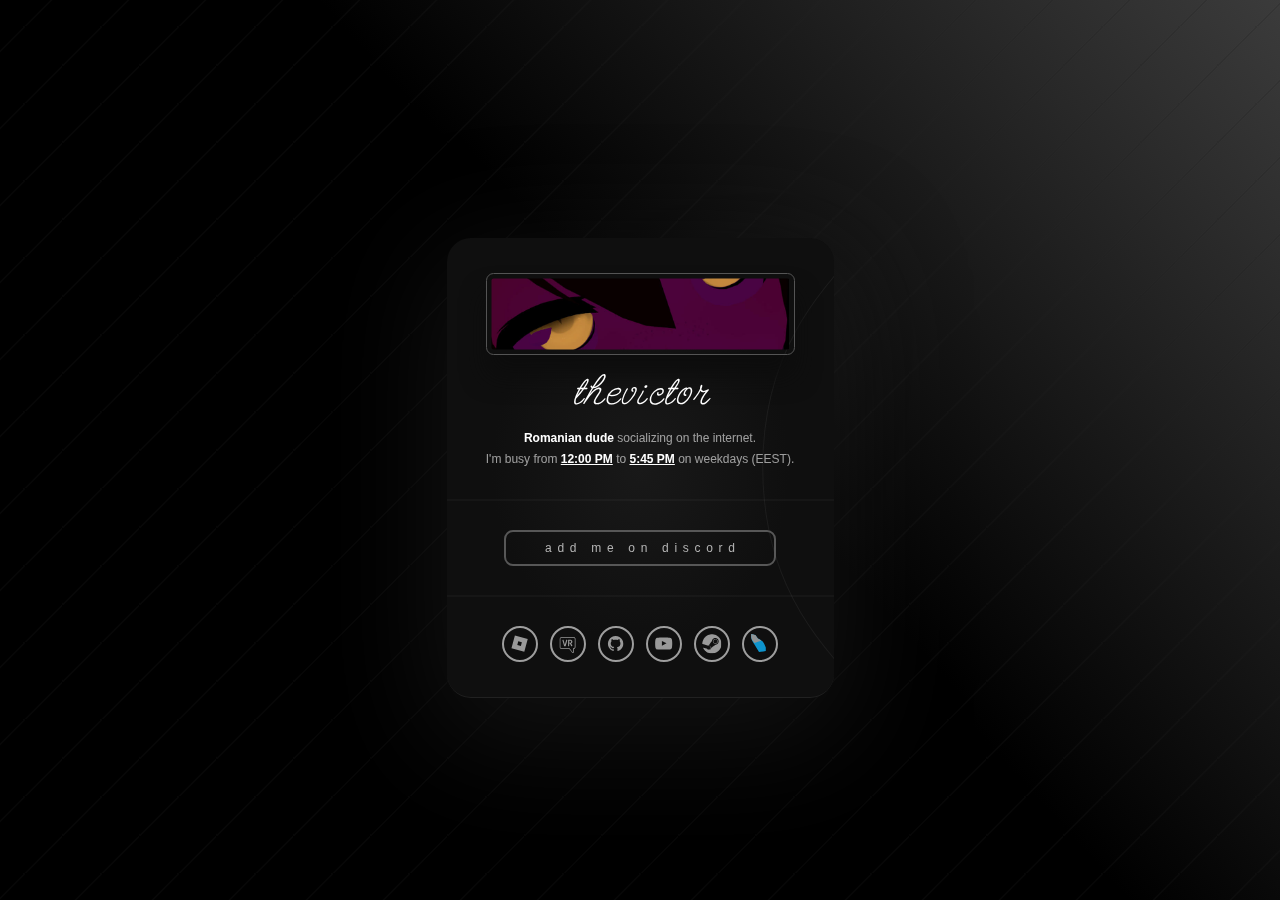
==== commit 394d40d0: "Merge branch 'main' of https://github.com/RealTheVictor/realthevictor.github.io" ====
--- a/index.html
+++ b/index.html
@@ -76,7 +76,7 @@
               <div class="inner" data-onvisible-trigger="1">
                 <div id="image01" class="image" data-position="center" style="opacity: 1;">
                   <span class="frame">
-                    <img src="/images/me.jpg" alt="">
+                    <img src="/Images/me.jpg" alt="">
                   </span>
                 </div>
                 <h1 id="text02" style="opacity: 1; transform: none;">
@@ -1364,4 +1364,4 @@
                           return ' < text - node > ' + escapeHtml(a) + ' < /text-node>';});w = document.createElement('text-node');w.innerHTML = s;x.replaceWith(w);while (w.childNodes.length > 0) {w.parentNode.insertBefore(w.childNodes[0],w);}w.parentNode.removeChild(w);}},};onvisible.add('#image01', { style: 'fade-in', speed: 1000, intensity: 10, threshold: 3, delay: 0, replay: false });onvisible.add('#text02', { style: 'fade-left', speed: 1000, intensity: 0, threshold: 3, delay: 750, replay: false });onvisible.add('#text01', { style: 'fade-in', speed: 1000, intensity: 0, threshold: 3, delay: 875, replay: false });onvisible.add('#buttons01', { style: 'zoom-out', speed: 1000, intensity: 0, threshold: 3, delay: 875, stagger: 125, staggerSelector: ':scope > li', replay: false });onvisible.add('#icons01', { style: 'zoom-in', speed: 1000, intensity: 0, threshold: 3, delay: 750, stagger: 125, staggerSelector: ':scope > li', replay: false });onvisible.add('#container01', { style: 'zoom-out', speed: 1000, intensity: 10, threshold: 3, delay: 0, replay: false });ready.run();})();
     </script>
   </body>
-</html>+</html>
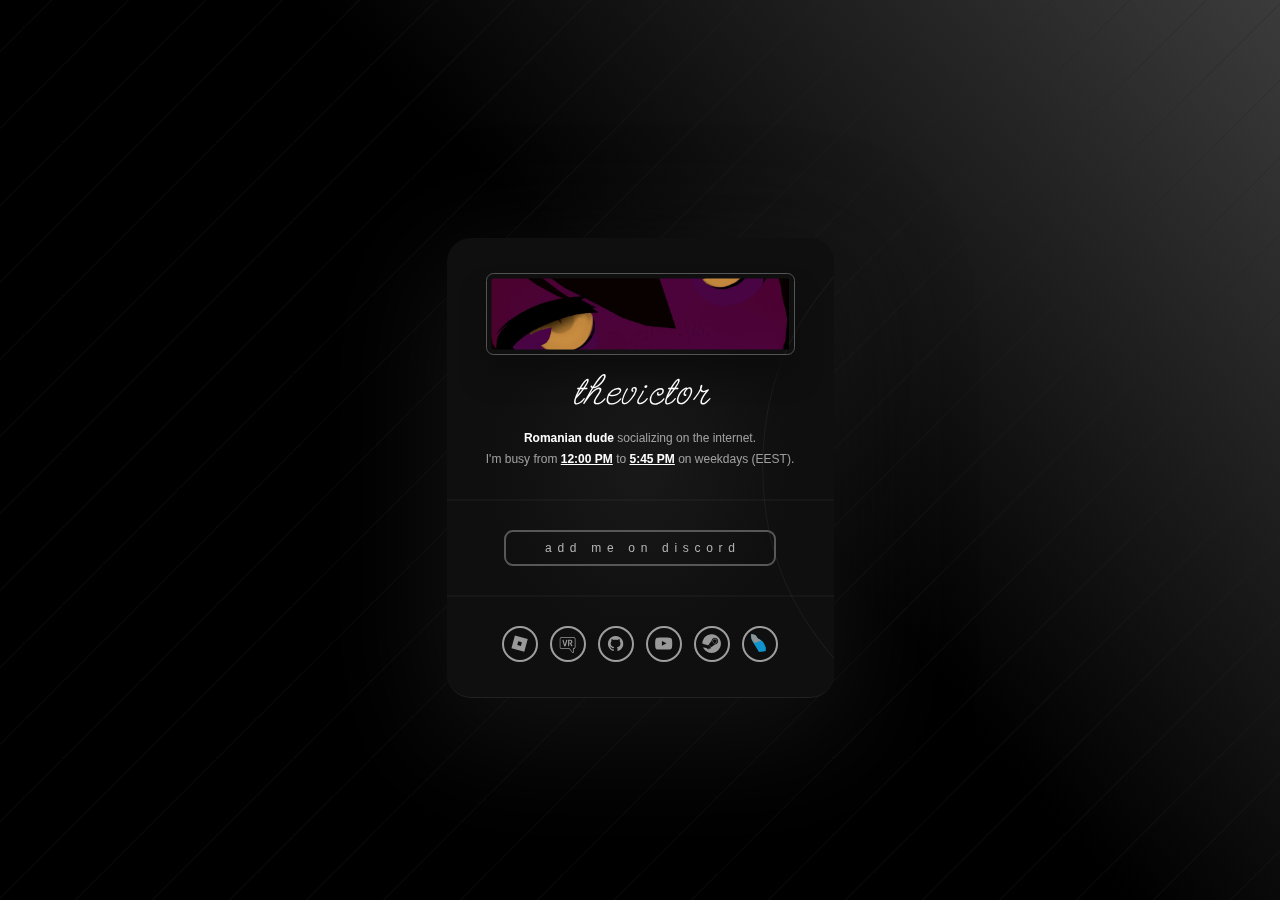
==== commit a0cb85e7: "Update index.html" ====
--- a/index.html
+++ b/index.html
@@ -58,7 +58,7 @@
         <path d="M0 0 C1.875 0.3125 1.875 0.3125 4 1 C4.66 1.99 5.32 2.98 6 4 C6.639375 4.268125 7.27875 4.53625 7.9375 4.8125 C10.96712171 6.55682765 11.70569033 8.82894131 13 12 C13 12.99 13 13.98 13 15 C11.02 15.33 9.04 15.66 7 16 C5.82268014 14.0898586 4.65848895 12.17162056 3.5 10.25 C2.8503125 9.18265625 2.200625 8.1153125 1.53125 7.015625 C0 4 0 4 0 0 Z " fill="#0E94CD" transform="translate(1,0)"/>
         <path d="M0 0 C1.875 0.3125 1.875 0.3125 4 1 C4.66 1.99 5.32 2.98 6 4 C6.99 4.66 7.98 5.32 9 6 C7.02 6.66 5.04 7.32 3 8 C0.37613513 4.93882432 0 4.26826873 0 0 Z " fill="#909394" transform="translate(1,0)"/>
       </symbol>
-      <symbol id="steam" viewBox="0 0 1450 1450" preserveAspectRatio="xMidYMid">
+      <symbol id="steam" viewBox="0 0 1500 1500" preserveAspectRatio="xMidYMid">
         <path d="M0 0 C0.92679062 -0.00281982 1.85358124 -0.00563965 2.80845642 -0.00854492 C3.82310974 -0.00652069 4.83776306 -0.00449646 5.88316345 -0.00241089 C7.48834084 -0.00503937 7.48834084 -0.00503937 9.12594604 -0.00772095 C12.6712556 -0.0121305 16.21651548 -0.0092048 19.76182556 -0.00582886 C22.21897389 -0.0065021 24.67612216 -0.0074723 27.13327026 -0.00872803 C32.28558485 -0.01020374 37.43788212 -0.00805428 42.5901947 -0.00338745 C49.20720579 0.00231274 55.82417635 -0.00097182 62.44118595 -0.00695992 C67.51536364 -0.01056636 72.58953166 -0.0094266 77.66370964 -0.00683212 C80.10425763 -0.00616324 82.54480649 -0.00698993 84.98535347 -0.00931168 C88.39011603 -0.01183987 91.79481211 -0.00799533 95.1995697 -0.00241089 C96.21624725 -0.00443512 97.2329248 -0.00645935 98.28041077 -0.00854492 C99.20438156 -0.0057251 100.12835236 -0.00290527 101.08032227 0 C101.88576005 0.00037703 102.69119783 0.00075405 103.52104282 0.0011425 C105.47666931 0.12698364 105.47666931 0.12698364 107.47666931 1.12698364 C109.42823372 1.33894015 111.38553986 1.49869355 113.34385681 1.63479614 C170.29107254 5.97853745 226.2730276 18.30720106 280.47666931 36.12698364 C281.37369568 36.42137329 282.27072205 36.71576294 283.19493103 37.01907349 C327.69066227 51.77649488 370.65575601 71.86754351 411.47666931 94.81448364 C412.8736908 95.59831421 412.8736908 95.59831421 414.29893494 96.39797974 C419.92785341 99.58856948 425.41887093 102.9451945 430.85997009 106.44607544 C433.22836713 107.96747996 435.61054733 109.46185953 438.00401306 110.94338989 C455.45926627 121.78861278 472.17262511 133.62526851 488.47666931 146.12698364 C489.57905945 146.97027222 489.57905945 146.97027222 490.70372009 147.83059692 C499.49269597 154.56689047 508.14953034 161.41163195 516.54698181 168.63088989 C519.25360664 170.93693425 522.00842671 173.16146617 524.78916931 175.37698364 C530.25567066 179.82051397 535.36427278 184.61000817 540.46812439 189.45999146 C544.00073909 192.81685194 547.57151911 196.11301701 551.21495056 199.34963989 C556.66776718 204.238444 561.88103256 209.34521615 567.057724 214.5227356 C568.62950391 216.09227862 570.20919651 217.65358358 571.78916931 219.21487427 C572.79225933 220.21503828 573.7948822 221.21567107 574.79698181 222.21682739 C575.69690857 223.11264526 576.59683533 224.00846313 577.52403259 224.931427 C579.47666931 227.12698364 579.47666931 227.12698364 579.47666931 229.12698364 C580.13666931 229.12698364 580.79666931 229.12698364 581.47666931 229.12698364 C583.13291931 230.73635864 583.13291931 230.73635864 584.97666931 232.87698364 C585.58510681 233.57307739 586.19354431 234.26917114 586.82041931 234.98635864 C588.35643894 236.97159156 589.44906591 238.84570409 590.47666931 241.12698364 C591.13666931 241.12698364 591.79666931 241.12698364 592.47666931 241.12698364 C593.80938811 242.59388923 595.065808 244.13020865 596.28916931 245.68948364 C600.03439547 250.37853084 603.89266135 254.93007844 607.85166931 259.43948364 C613.98905869 266.4772127 619.81455744 273.70308319 625.47666931 281.12698364 C626.04111755 281.86545532 626.6055658 282.603927 627.18711853 283.36477661 C640.1709031 300.39618013 652.62161056 317.78298009 664.06407166 335.89163208 C665.04010244 337.4361426 666.0198341 338.9783184 667.00254822 340.51858521 C674.70094564 352.60016738 681.76109651 364.92366027 688.49229431 377.56838989 C690.56022668 381.44934872 692.69647946 385.27307514 694.92027283 389.06619263 C728.70187141 446.97192794 750.21873299 515.63318121 763.47666931 581.12698364 C763.69129822 582.17837524 763.90592712 583.22976685 764.12705994 584.3130188 C769.18972796 609.43899433 773.0871345 635.0279922 774.93247986 660.60452271 C775.12383507 665.00448452 775.12383507 665.00448452 776.47666931 669.12698364 C776.57111846 670.65337231 776.60296842 672.18384217 776.60365295 673.71315002 C776.60788269 675.16221237 776.60788269 675.16221237 776.61219788 676.64054871 C776.61017365 677.70397995 776.60814941 678.76741119 776.60606384 679.86306763 C776.60781616 680.98020142 776.60956848 682.09733521 776.6113739 683.24832153 C776.61579019 686.9565891 776.61285499 690.66480931 776.60948181 694.37307739 C776.61015496 696.94136057 776.61112508 699.50964368 776.61238098 702.07792664 C776.61385769 707.46741397 776.61179928 712.85688339 776.60704041 718.24636841 C776.60160073 724.47886613 776.6033587 730.71133112 776.60886681 736.94382805 C776.6139505 742.93565603 776.61341367 748.92746799 776.61048508 754.91929817 C776.60981654 757.47066312 776.6106417 760.02202889 776.61296463 762.57339287 C776.61549598 766.13611965 776.61164352 769.69878308 776.60606384 773.26150513 C776.60910019 774.85361565 776.60910019 774.85361565 776.61219788 776.47789001 C776.60937805 777.4467514 776.60655823 778.41561279 776.60365295 779.41383362 C776.60327593 780.25652015 776.6028989 781.09920668 776.60251045 781.96742916 C776.47666931 784.12698364 776.47666931 784.12698364 775.47666931 787.12698364 C775.27133815 788.96576206 775.10846054 790.8093944 774.96885681 792.65432739 C772.26602079 825.44979861 767.09213012 858.11069813 759.47666931 890.12698364 C759.15653344 891.49426097 758.83672365 892.86161468 758.51719666 894.22903442 C748.21302413 938.13883939 735.11764494 984.02149157 714.41294861 1024.25784302 C713.09824285 1026.88245509 711.94932862 1029.56994762 710.78868103 1032.26541138 C704.95399616 1045.80315727 697.98130591 1058.72753063 690.82823181 1071.60745239 C689.73476504 1073.64585144 688.70904629 1075.69344862 687.69541931 1077.77151489 C685.15949034 1082.86776822 682.2624033 1087.73794376 679.35166931 1092.62698364 C678.77618347 1093.59603638 678.20069763 1094.56508911 677.60777283 1095.56350708 C657.3869486 1129.50330083 634.77855079 1161.99854645 609.08995056 1192.04495239 C606.68585618 1194.86333394 604.35898937 1197.73870317 602.03916931 1200.62698364 C597.39129697 1206.33344612 592.4294498 1211.70016771 587.39512634 1217.06497192 C585.88239692 1218.69089616 584.38041406 1220.32681882 582.88243103 1221.96633911 C576.05923537 1229.43083501 569.0669721 1236.6943174 561.90245056 1243.83157349 C560.20985584 1245.51874322 558.52276334 1247.2112856 556.83604431 1248.90432739 C551.21625402 1254.52755706 545.52913183 1259.96631337 539.47666931 1265.12698364 C537.7009671 1266.74666181 535.92958624 1268.37110082 534.16416931 1270.00198364 C529.70278586 1274.07115756 525.11722214 1277.92676181 520.41807556 1281.71682739 C517.69988459 1283.94408347 515.03585723 1286.21940085 512.38145447 1288.52151489 C505.28679073 1294.67216987 498.00410648 1300.51392694 490.47666931 1306.12698364 C489.74754333 1306.67145142 489.01841736 1307.21591919 488.26719666 1307.77688599 C472.05578163 1319.85787668 455.49598274 1331.21542142 438.47666931 1342.12698364 C437.74979919 1342.59314087 437.02292908 1343.0592981 436.27403259 1343.5395813 C426.53346705 1349.76354822 416.61415716 1355.5755022 406.47666931 1361.12698364 C405.55756775 1361.63165161 404.63846619 1362.13631958 403.69151306 1362.65628052 C391.4065076 1369.39141063 379.09676602 1376.03891319 366.47666931 1382.12698364 C365.51132263 1382.59515503 365.51132263 1382.59515503 364.526474 1383.07278442 C310.80860216 1409.03773716 253.95487155 1428.28921805 195.47666931 1440.12698364 C194.42527771 1440.34161255 193.37388611 1440.55624146 192.29063416 1440.77737427 C167.16465862 1445.84004229 141.57566076 1449.73744883 115.99913025 1451.58279419 C111.59916843 1451.7741494 111.59916843 1451.7741494 107.47666931 1453.12698364 C105.94803475 1453.22144202 104.41532385 1453.2532828 102.8837738 1453.25396729 C101.43254372 1453.25819702 101.43254372 1453.25819702 99.95199585 1453.26251221 C98.88699356 1453.26048798 97.82199127 1453.25846375 96.72471619 1453.25637817 C95.6059761 1453.25813049 94.48723602 1453.25988281 93.33459473 1453.26168823 C89.62152066 1453.26610415 85.90849389 1453.26316965 82.19541931 1453.25979614 C79.62474051 1453.26046926 77.05406176 1453.26143934 74.48338318 1453.26269531 C69.08969968 1453.26417193 63.69603409 1453.26211367 58.30235291 1453.25735474 C52.06188279 1453.25191233 45.82144534 1453.25367507 39.58097601 1453.25918114 C33.58380525 1453.26426126 27.5866505 1453.26372948 21.58947754 1453.26079941 C19.03449499 1453.2601304 16.47951161 1453.26095764 13.92453003 1453.26327896 C10.35920475 1453.26580703 6.79394297 1453.26196265 3.22862244 1453.25637817 C1.631119 1453.25941452 1.631119 1453.25941452 0.00134277 1453.26251221 C-0.96614395 1453.25969238 -1.93363068 1453.25687256 -2.93043518 1453.25396729 C-3.7740435 1453.25359026 -4.61765182 1453.25321323 -5.48682404 1453.25282478 C-7.52333069 1453.12698364 -7.52333069 1453.12698364 -9.52333069 1452.12698364 C-11.40185498 1451.91536608 -13.28627985 1451.75544013 -15.17176819 1451.61917114 C-48.28429346 1448.99934199 -81.2003944 1443.7913774 -113.52333069 1436.12698364 C-114.72618713 1435.84806274 -115.92904358 1435.56914185 -117.16835022 1435.2817688 C-155.06349729 1426.44525412 -191.8737876 1414.43544721 -227.77333069 1399.43948364 C-228.72296692 1399.04287033 -228.72296692 1399.04287033 -229.69178772 1398.63824463 C-239.08501671 1394.70069911 -248.31920473 1390.48344165 -257.52333069 1386.12698364 C-258.52332092 1385.65736206 -259.52331116 1385.18774048 -260.55360413 1384.70388794 C-302.12568653 1365.16210714 -341.74327346 1341.97118072 -378.62147522 1314.54055786 C-380.56325389 1313.0973103 -382.51001089 1311.66095053 -384.45692444 1310.22463989 C-401.27276407 1297.76952845 -417.5478193 1284.49603173 -433.01161194 1270.39260864 C-435.10971991 1268.50006957 -437.22785685 1266.63788847 -439.35926819 1264.78323364 C-449.80869259 1255.65444121 -459.7611847 1245.98248363 -469.58583069 1236.18948364 C-470.37062805 1235.40927856 -471.15542542 1234.62907349 -471.96400452 1233.82522583 C-476.09803231 1229.68014093 -480.06228856 1225.45036464 -483.88148499 1221.01394653 C-486.47174866 1218.03697286 -489.1910463 1215.18460286 -491.89833069 1212.31448364 C-496.56567703 1207.32633228 -501.01277926 1202.23099484 -505.28504944 1196.89651489 C-507.33599695 1194.35878054 -509.43245054 1191.87237289 -511.55458069 1189.39456177 C-517.46627387 1182.48937571 -523.05002744 1175.38291758 -528.52333069 1168.12698364 C-529.23876038 1167.18596802 -529.95419006 1166.24495239 -530.69129944 1165.27542114 C-532.98711175 1162.2394289 -535.26102208 1159.18795705 -537.52333069 1156.12698364 C-538.00141174 1155.48164673 -538.4794928 1154.83630981 -538.97206116 1154.17141724 C-554.5666803 1133.05544666 -568.36496379 1110.82402827 -581.52333069 1088.12698364 C-582.01994202 1087.27346313 -582.51655334 1086.41994263 -583.0282135 1085.54055786 C-594.84749833 1065.16464168 -605.45165669 1044.2575285 -614.91395569 1022.68557739 C-616.16017743 1019.37250177 -616.16017743 1019.37250177 -617.52333069 1018.12698364 C-617.56396901 1016.46081249 -617.56605169 1014.79310269 -617.52333069 1013.12698364 C-602.13083263 1016.63210682 -586.84578418 1020.56633834 -571.55055237 1024.46890259 C-565.38444403 1026.04185633 -559.21754361 1027.61170353 -553.05067444 1029.18167114 C-552.05306658 1029.43572346 -552.05306658 1029.43572346 -551.03530502 1029.69490814 C-539.44017005 1032.64724079 -527.83615789 1035.56301568 -516.22550964 1038.45370483 C-511.32399449 1039.67497342 -506.42375411 1040.90134328 -501.52333069 1042.12698364 C-499.52333579 1042.62700404 -497.5233364 1043.12700647 -495.52333069 1043.62698364 C-483.52333069 1046.62698364 -471.52333069 1049.62698364 -459.52333069 1052.62698364 C-458.53260559 1052.87464478 -457.54188049 1053.12230591 -456.52113342 1053.37747192 C-454.52841931 1053.87569102 -452.53574329 1054.37406252 -450.54310608 1054.87258911 C-445.43193953 1056.15111241 -440.32006453 1057.42668673 -435.20692444 1058.69729614 C-433.12483974 1059.21531053 -431.04280778 1059.73353695 -428.96083069 1060.25198364 C-427.95487854 1060.5024646 -426.94892639 1060.75294556 -425.91249084 1061.01101685 C-420.39175688 1062.39142896 -414.88951568 1063.82101761 -409.39833069 1065.31448364 C-403.52042763 1066.90793093 -397.61538021 1068.2204484 -391.64442444 1069.41604614 C-388.52333069 1070.12698364 -388.52333069 1070.12698364 -385.68348694 1071.08792114 C-381.68307922 1072.40325916 -377.63989257 1073.25747882 -373.52333069 1074.12698364 C-368.39417153 1075.2103704 -363.49959203 1076.46167352 -358.52333069 1078.12698364 C-355.723962 1078.81409489 -352.90578218 1079.40586923 -350.08583069 1080.00198364 C-342.96690611 1081.54489059 -335.92820874 1083.23451849 -328.92176819 1085.23635864 C-325.61254101 1086.18076293 -325.61254101 1086.18076293 -322.49989319 1086.51760864 C-317.65360698 1087.25066034 -314.84132286 1088.40959091 -311.87098694 1092.33401489 C-309.63955999 1095.57919716 -307.61331525 1098.93980239 -305.61073303 1102.32962036 C-300.4819696 1110.80693432 -293.28482968 1117.95072794 -286.52333069 1125.12698364 C-285.46178772 1126.28713989 -285.46178772 1126.28713989 -284.37879944 1127.47073364 C-255.16412389 1158.3053434 -212.03180157 1173.08663497 -170.50062561 1175.28713989 C-162.34590122 1175.43993439 -154.39754408 1174.38811716 -146.33583069 1173.25198364 C-145.03452209 1173.07796021 -143.7332135 1172.90393677 -142.39247131 1172.72463989 C-101.81432792 1167.16599011 -61.6768677 1145.3513613 -36.56629944 1112.57229614 C-25.56386038 1097.72005527 -13.76413403 1080.36243799 -9.52333069 1062.12698364 C-8.86333069 1062.12698364 -8.20333069 1062.12698364 -7.52333069 1062.12698364 C-7.42536194 1061.53014771 -7.32739319 1060.93331177 -7.22645569 1060.31838989 C-6.06003897 1053.55116188 -4.57319919 1046.89585215 -2.93251038 1040.23074341 C-2.11822212 1036.87592288 -1.48727717 1033.75968846 -1.14833069 1030.30667114 C-0.52333069 1027.12698364 -0.52333069 1027.12698364 1.12901306 1025.36917114 C1.88311462 1024.91799927 2.63721619 1024.46682739 3.41416931 1024.00198364 C8.50065975 1020.75916381 13.40863085 1017.35671928 18.28916931 1013.81448364 C19.06832703 1013.25213013 19.84748474 1012.68977661 20.6502533 1012.11038208 C25.31827993 1008.73117579 29.92686081 1005.288507 34.47666931 1001.75198364 C38.83266272 998.36942696 43.2399496 995.12064035 47.78526306 991.99807739 C49.92159906 990.51287428 52.03295183 989.00487719 54.13682556 987.47463989 C55.08924133 986.78434692 55.08924133 986.78434692 56.06089783 986.08010864 C57.32053324 985.16576134 58.57761726 984.24788694 59.83189392 983.32620239 C64.25379546 980.12698364 64.25379546 980.12698364 66.47666931 980.12698364 C66.80666931 979.13698364 67.13666931 978.14698364 67.47666931 977.12698364 C69.15635681 975.80276489 69.15635681 975.80276489 71.35166931 974.43948364 C78.84351104 969.63428974 85.93563277 964.29657059 93.03916931 958.93948364 C97.99501102 955.20982957 103.00502472 951.56261611 108.03916931 947.93948364 C116.05039185 942.17340665 124.00591705 936.33504585 131.94541931 930.47073364 C135.39911319 927.91977594 138.86039672 925.37951784 142.32652283 922.8454895 C148.84984571 918.07627921 155.32660859 913.24866336 161.78477478 908.39163208 C166.28651011 905.00956194 170.81965238 901.67573082 175.38291931 898.37698364 C179.53474824 895.35747169 183.6602284 892.30268159 187.78916931 889.25198364 C194.58025635 884.23712979 201.40883024 879.28331315 208.30088806 874.40823364 C210.66476745 872.71019482 213.00024028 870.99119015 215.32432556 869.24026489 C219.58025748 866.03499872 223.89893522 862.92176677 228.22666931 859.81448364 C233.34489977 856.13002459 238.4447365 852.42904461 243.47666931 848.62698364 C248.34286905 844.95044876 253.27486238 841.37413257 258.22666931 837.81448364 C264.85149162 833.05060563 271.41016793 828.20874017 277.92662048 823.29788208 C282.47020031 819.87525309 287.0483746 816.50558131 291.65635681 813.16995239 C302.44871841 805.35221677 313.14557146 797.40985819 323.79185486 789.39456177 C324.34784363 788.97626099 324.9038324 788.55796021 325.47666931 788.12698364 C326.05819763 787.60781372 326.63972595 787.0886438 327.23887634 786.55374146 C330.30575584 784.59837992 333.05298209 784.30123896 336.64463806 783.76760864 C338.09743135 783.54120254 339.55014636 783.31429379 341.00279236 783.08694458 C341.76312775 782.97185547 342.52346313 782.85676636 343.30683899 782.7381897 C375.95912262 777.73498652 407.73477782 767.68225227 436.37901306 750.86917114 C439.47666931 749.12698364 439.47666931 749.12698364 441.47666931 749.12698364 C441.47666931 748.46698364 441.47666931 747.80698364 441.47666931 747.12698364 C441.9755365 746.88206177 442.47440369 746.63713989 442.98838806 746.38479614 C449.89716973 742.78776439 455.87896693 738.1659496 461.94688416 733.3364563 C463.26306544 732.29586229 464.59679842 731.27753756 465.93370056 730.26370239 C496.92354117 706.45379078 519.67239818 675.11042081 536.47666931 640.12698364 C536.8095697 639.48438599 537.14247009 638.84178833 537.48545837 638.17971802 C539.85529864 633.60055349 541.67364605 629.04000692 543.22666931 624.12698364 C543.447099 623.44764771 543.66752869 622.76831177 543.89463806 622.06838989 C544.42762809 620.42307286 544.95298941 618.77528758 545.47666931 617.12698364 C546.13666931 617.12698364 546.79666931 617.12698364 547.47666931 617.12698364 C547.59784119 616.40253052 547.71901306 615.67807739 547.84385681 614.93167114 C548.72788284 609.83152098 549.69292167 605.00256054 551.47666931 600.12698364 C552.95168873 594.67337362 553.94370424 589.09294084 555.06065369 583.55715942 C555.33590888 582.19735998 555.61322137 580.83797521 555.89268494 579.47903442 C556.30051634 577.49544684 556.70172369 575.51061201 557.10166931 573.52542114 C557.46131775 571.75690796 557.46131775 571.75690796 557.82823181 569.95266724 C559.22812202 561.69352582 559.63485041 553.5445211 559.64463806 545.17776489 C559.64796646 544.16207932 559.65129486 543.14639374 559.65472412 542.09992981 C559.65975596 539.96287484 559.66213361 537.82581211 559.66197205 535.68875122 C559.66415168 532.4655523 559.68232918 529.24270006 559.70127869 526.01956177 C559.73267297 514.86565073 559.43976175 504.13364667 557.47666931 493.12698364 C557.29434753 492.06149292 557.11202576 490.9960022 556.92417908 489.89822388 C556.37481739 486.81993293 555.78208446 483.75470686 555.16416931 480.68948364 C554.94760681 479.61400269 554.73104431 478.53852173 554.50791931 477.43045044 C552.70944745 468.76360936 550.39418875 460.48253774 547.47666931 452.12698364 C547.11057556 451.01194458 546.74448181 449.89690552 546.36729431 448.74807739 C539.60031271 428.74840231 530.05983968 409.03975803 518.10166931 391.62698364 C516.47666931 389.12698364 516.47666931 389.12698364 516.47666931 387.12698364 C515.81666931 387.12698364 515.15666931 387.12698364 514.47666931 387.12698364 C513.28526306 385.54495239 513.28526306 385.54495239 511.91416931 383.31448364 C499.94449996 364.82639194 482.79037729 347.58248372 465.47666931 334.12698364 C464.53049744 333.38706177 463.58432556 332.64713989 462.60948181 331.88479614 C425.11934535 303.14567297 381.35053335 285.44839231 334.47666931 280.12698364 C333.59382263 280.02256958 332.71097595 279.91815552 331.80137634 279.81057739 C314.06588246 277.73217351 297.18806134 278.0476929 279.47666931 280.12698364 C278.60091248 280.2235022 277.72515564 280.32002075 276.82286072 280.41946411 C252.65381318 283.11080621 228.62478865 288.94760472 206.47666931 299.12698364 C205.615495 299.51934204 204.75432068 299.91170044 203.86705017 300.31594849 C190.54799857 306.42739205 177.84251782 312.94003526 165.78575134 321.29934692 C161.67519388 324.12698364 161.67519388 324.12698364 159.47666931 324.12698364 C159.47666931 324.78698364 159.47666931 325.44698364 159.47666931 326.12698364 C158.15666931 326.45698364 156.83666931 326.78698364 155.47666931 327.12698364 C155.47666931 327.78698364 155.47666931 328.44698364 155.47666931 329.12698364 C154.07408417 330.09179221 152.66530518 331.04868485 151.22862244 331.96194458 C133.92275363 343.47025087 116.27170491 361.38191048 105.03916931 378.81448364 C104.52354431 379.57760864 104.00791931 380.34073364 103.47666931 381.12698364 C102.81666931 381.12698364 102.15666931 381.12698364 101.47666931 381.12698364 C101.22014587 381.84628052 100.96362244 382.56557739 100.69932556 383.30667114 C99.40551536 386.29111512 97.83351325 388.63141801 95.91416931 391.25198364 C93.93315069 393.96198417 92.54205308 395.93083234 91.47666931 399.12698364 C90.81666931 399.12698364 90.15666931 399.12698364 89.47666931 399.12698364 C89.09961853 400.40508911 89.09961853 400.40508911 88.71495056 401.70901489 C87.38331772 405.38465759 85.66541086 408.45867325 83.66416931 411.81448364 C78.52426407 420.61546864 74.51157911 429.45762658 71.46885681 439.20510864 C70.31651117 442.59863044 68.88993651 445.83417951 67.47666931 449.12698364 C63.0013236 461.30408708 60.43965361 473.91086524 57.80870056 486.58792114 C57.46065369 488.2569751 57.46065369 488.2569751 57.10557556 489.95974731 C56.70869014 491.95850295 56.34242161 493.96380868 56.01963806 495.9758606 C55.05912384 501.78860889 53.6538251 505.03838797 49.85166931 509.56448364 C48.94155071 510.67803473 48.03271326 511.79263405 47.12510681 512.90823364 C46.44979919 513.72227661 46.44979919 513.72227661 45.760849 514.55276489 C43.9073429 516.82489556 42.19059892 519.18596908 40.47666931 521.56448364 C39.83342712 522.45522583 39.19018494 523.34596802 38.52745056 524.26370239 C35.81075634 528.05672499 33.10375621 531.85662752 30.39634705 535.65628052 C25.490263 542.52907972 20.48236173 549.32659754 15.47666931 556.12698364 C13.68390925 558.56368181 11.89231606 561.00123209 10.10166931 563.43948364 C9.43760071 564.34283447 9.43760071 564.34283447 8.76011658 565.26443481 C6.15321989 568.81760386 3.56832295 572.38558482 1.00010681 575.96682739 C0.41406677 576.78304565 -0.17197327 577.59926392 -0.77577209 578.44021606 C-1.9185354 580.03366683 -3.05893572 581.62881557 -4.19667053 583.2258606 C-4.97711731 584.31386963 -4.97711731 584.31386963 -5.77333069 585.42385864 C-6.23223694 586.06677856 -6.69114319 586.70969849 -7.16395569 587.37210083 C-8.52333069 589.12698364 -8.52333069 589.12698364 -10.13270569 590.67092896 C-11.7812292 592.18977429 -11.7812292 592.18977429 -12.52333069 595.12698364 C-13.18333069 595.12698364 -13.84333069 595.12698364 -14.52333069 595.12698364 C-14.79048889 595.86722778 -15.05764709 596.60747192 -15.332901 597.37014771 C-16.49533689 600.06215468 -17.74401988 601.95937082 -19.57020569 604.23635864 C-20.16833069 604.99174927 -20.76645569 605.74713989 -21.38270569 606.52542114 C-22.00661194 607.30143677 -22.63051819 608.07745239 -23.27333069 608.87698364 C-27.44897828 614.09654314 -31.39592185 619.3429605 -35.05360413 624.93899536 C-37.46210878 628.52454664 -40.11895533 631.90924979 -42.77333069 635.31448364 C-47.18158413 641.02413805 -51.48251037 646.78474601 -55.64344788 652.67654419 C-59.20427648 657.70917244 -62.85682758 662.67095054 -66.52333069 667.62698364 C-70.65841365 673.2166435 -74.75780885 678.82581077 -78.77333069 684.50198364 C-82.79605548 690.18695048 -87.00293892 695.70680913 -91.29676819 701.18948364 C-93.50142155 704.09807896 -95.50362934 707.08788672 -97.52333069 710.12698364 C-99.88724191 713.4145423 -102.3081271 716.66014387 -104.72059631 719.91213989 C-105.19561584 720.55538208 -105.67063538 721.19862427 -106.16004944 721.86135864 C-106.59019348 722.4411145 -107.02033752 723.02087036 -107.46351624 723.61819458 C-108.60011418 725.1570856 -108.60011418 725.1570856 -109.52333069 727.12698364 C-110.18333069 727.12698364 -110.84333069 727.12698364 -111.52333069 727.12698364 C-111.74376038 727.80374146 -111.96419006 728.48049927 -112.19129944 729.17776489 C-113.91552693 732.99533603 -116.27835801 736.01644269 -118.83583069 739.31448364 C-119.91278734 740.72614984 -120.98824979 742.13895691 -122.06239319 743.55276489 C-122.6247467 744.29220337 -123.18710022 745.03164185 -123.76649475 745.79348755 C-126.80122434 749.82433043 -129.757854 753.91105674 -132.71083069 758.00198364 C-133.27519836 758.78081909 -133.83956604 759.55965454 -134.42103577 760.36209106 C-134.94334778 761.08630249 -135.46565979 761.81051392 -136.00379944 762.55667114 C-136.46681458 763.19846313 -136.92982971 763.84025513 -137.40687561 764.50149536 C-138.58734411 766.14021551 -138.58734411 766.14021551 -139.52333069 768.12698364 C-140.18333069 768.12698364 -140.84333069 768.12698364 -141.52333069 768.12698364 C-141.72958069 768.78827271 -141.93583069 769.44956177 -142.14833069 770.13088989 C-144.03885338 774.25029586 -146.72406635 777.52053425 -149.52333069 781.06448364 C-154.58319854 787.57032841 -159.47428075 794.15876902 -164.23036194 800.88870239 C-167.090689 804.92824435 -170.0069882 808.92534339 -172.92958069 812.91995239 C-174.1642279 814.62969669 -175.35350765 816.37224909 -176.52333069 818.12698364 C-177.18333069 818.12698364 -177.84333069 818.12698364 -178.52333069 818.12698364 C-178.75020569 818.81663208 -178.97708069 819.50628052 -179.21083069 820.21682739 C-180.82439365 823.79451907 -183.07968818 826.65587601 -185.52333069 829.68948364 C-188.94494812 833.73637675 -188.94494812 833.73637675 -191.30458069 838.41213989 C-193.14703923 841.00457355 -195.5487969 841.05696551 -198.53993225 841.59500122 C-199.35945374 841.72930542 -200.17897522 841.86360962 -201.02333069 842.00198364 C-215.26780164 844.6806047 -228.35036412 849.19659047 -241.28895569 855.70901489 C-246.57075678 858.02458711 -250.42925632 858.53618996 -255.91004944 856.68557739 C-257.42671204 856.18550171 -257.42671204 856.18550171 -258.97401428 855.67532349 C-260.0421637 855.30874634 -261.11031311 854.94216919 -262.21083069 854.56448364 C-264.46721543 853.81540707 -266.72372702 853.06671246 -268.98036194 852.31838989 C-270.09233948 851.9447229 -271.20431702 851.57105591 -272.34999084 851.18606567 C-276.68359345 849.73975331 -281.03796177 848.36500404 -285.39833069 847.00198364 C-286.92579953 846.52191274 -288.45314428 846.04144678 -289.98036194 845.56057739 C-290.72624573 845.32580688 -291.47212952 845.09103638 -292.24061584 844.84915161 C-294.59082335 844.10563142 -296.93816201 843.35356971 -299.28504944 842.59963989 C-307.938349 839.82829875 -316.60208578 837.19010035 -325.38685608 834.86306763 C-329.3895041 833.78779229 -333.19465699 832.4892637 -337.06556702 830.99490356 C-342.952721 828.91594932 -349.01844353 827.33044801 -355.02333069 825.62698364 C-362.96419051 823.3743232 -370.82385508 821.12469373 -378.52333069 818.12698364 C-380.32724798 817.59685285 -382.13924032 817.09277844 -383.96083069 816.62698364 C-388.09941448 815.56548429 -392.1237209 814.28126779 -396.16957092 812.91653442 C-399.87798822 811.67257409 -403.60583501 810.49187321 -407.33583069 809.31448364 C-408.14987366 809.05731567 -408.96391663 808.80014771 -409.80262756 808.53518677 C-416.53222066 806.41899491 -423.28583411 804.3888852 -430.04676819 802.3755188 C-436.43996131 800.4662338 -442.8033485 798.47268086 -449.16127014 796.44949341 C-456.39074239 794.15486026 -463.64480012 791.94418029 -470.90541077 789.75027466 C-483.14360245 786.04674281 -495.33372319 782.18926262 -507.52723694 778.34182739 C-529.40838029 771.43769607 -551.2927459 764.54943823 -573.23164368 757.83078003 C-585.87290884 753.95861295 -598.47575364 749.97770104 -611.05897522 745.92044067 C-616.41655873 744.19544103 -621.78256883 742.500923 -627.16493225 740.85452271 C-628.94486681 740.30543316 -630.72247179 739.74878391 -632.49891663 739.18850708 C-635.91936922 738.11182923 -639.34583598 737.05600881 -642.77333069 736.00198364 C-643.83148987 735.6648938 -644.88964905 735.32780396 -645.97987366 734.98049927 C-656.00709141 731.93417954 -666.15561569 730.51238094 -676.52333069 729.12698364 C-676.54649629 721.74692573 -676.56426733 714.36687565 -676.57514286 706.98678875 C-676.58036244 703.55995589 -676.58744333 700.13314789 -676.59877014 696.70632935 C-676.61170915 692.76712338 -676.61656655 688.82792751 -676.62098694 684.88870239 C-676.62614822 683.65738083 -676.63130951 682.42605927 -676.6366272 681.15742493 C-676.63670273 680.01646866 -676.63677826 678.87551239 -676.63685608 677.69998169 C-676.640187 676.19107613 -676.640187 676.19107613 -676.64358521 674.65168762 C-676.52333069 672.12698364 -676.52333069 672.12698364 -675.52333069 669.12698364 C-675.30571777 667.16846736 -675.13136195 665.20503979 -674.98036194 663.24026489 C-674.87941223 662.01227173 -674.77846252 660.78427856 -674.67445374 659.51907349 C-674.62010162 658.85720032 -674.56574951 658.19532715 -674.50975037 657.51339722 C-667.44451647 573.26367526 -643.53820896 490.88978249 -554.76356506 321.94827271 C-553.4642829 320.04027174 -552.17357985 318.12661853 -550.88270569 316.21292114 C-532.74694214 289.45240623 -512.33645315 263.97698511 -490.52333069 240.12698364 C-489.67126038 239.19370239 -488.81919006 238.26042114 -487.94129944 237.29885864 C-485.62092755 234.76041458 -483.29336133 232.22865651 -480.96473694 229.69778442 C-479.52139793 228.12487738 -478.08438278 226.5463874 -476.64833069 224.96682739 C-467.29752901 214.71267231 -457.75611197 204.48491368 -447.13661194 195.52542114 C-445.55024665 194.15031516 -444.10043548 192.70435954 -442.64833069 191.18948364 C-440.52333069 189.12698364 -440.52333069 189.12698364 -438.52333069 189.12698364 C-438.52333069 188.46698364 -438.52333069 187.80698364 -438.52333069 187.12698364 C-436.97092728 185.73372411 -435.35303084 184.41318236 -433.71083069 183.12698364 C-429.73754515 179.95443677 -425.93400246 176.72029544 -422.21083069 173.25198364 C-417.07369855 168.5301941 -411.69381265 164.23501347 -406.17958069 159.97073364 C-403.7385962 158.08262171 -401.32402647 156.16752217 -398.92958069 154.22073364 C-389.39446938 146.47001557 -379.54641016 139.23278481 -369.52333069 132.12698364 C-368.58747131 131.45924927 -367.65161194 130.79151489 -366.68739319 130.10354614 C-347.33062223 116.40589759 -327.12406535 104.05985802 -306.54774475 92.29348755 C-303.79232367 90.70576421 -301.06629098 89.06966411 -298.33583069 87.43948364 C-292.02449574 83.7636512 -285.52414537 80.51035024 -278.96131897 77.31497192 C-277.24441424 76.47835482 -275.52941447 75.63782271 -273.81581116 74.79446411 C-208.05609418 42.45343756 -138.75398174 20.24496704 -66.52333069 8.12698364 C-65.4582428 7.94393677 -64.39315491 7.76088989 -63.29579163 7.57229614 C-48.31097222 5.01221558 -33.34094089 3.3178432 -18.19837952 2.07766724 C-17.51020142 2.02047012 -16.82202332 1.96327301 -16.11299133 1.90434265 C-14.23585289 1.74972619 -12.35824122 1.6008861 -10.48060608 1.4524231 C-6.81460239 1.04899018 -3.72576528 0.00174322 0 0 Z " fill="#999999" transform="translate(699.5233306884766,22.873016357421875)"/>
         <path d="M0 0 C0.66539795 0.31984863 1.3307959 0.63969727 2.01635742 0.96923828 C19.62909663 9.5696671 34.89202496 21.52698305 49 35 C49.80308594 35.76183594 50.60617187 36.52367187 51.43359375 37.30859375 C65.73915598 51.21746795 65.73915598 51.21746795 68 58 C68.66 58.33 69.32 58.66 70 59 C70 59.99 70 60.98 70 62 C70.66 62 71.32 62 72 62 C73.68174882 65.05352825 75.34693373 68.11570199 77.00683594 71.18115234 C78.06767456 73.12393694 79.14721628 75.05572432 80.2265625 76.98828125 C85.27879437 86.14578327 88.93932602 95.00422745 92 105 C92.52704737 106.33917946 93.06601406 107.67383437 93.625 109 C95.38525671 113.49065489 96.13657937 118.25852882 96.99853516 122.98632812 C97.3784114 126.2753983 97.3784114 126.2753983 99 129 C100.83339195 139.38808724 101.32108167 149.75249802 101.26074219 160.28173828 C101.25000338 162.49930125 101.26072954 164.71605466 101.2734375 166.93359375 C101.29739715 190.54867811 95.30724873 211.72090102 88 234 C87.34 234 86.68 234 86 234 C85.93039062 234.81082031 85.86078125 235.62164063 85.7890625 236.45703125 C84.76306072 241.06388082 82.71954002 244.62422949 80.375 248.6875 C79.91988037 249.48696045 79.46476074 250.2864209 78.99584961 251.11010742 C77.67597779 253.41399811 76.34092431 255.70831473 75 258 C74.39542969 259.04414062 73.79085938 260.08828125 73.16796875 261.1640625 C69.15608599 267.78220486 64.33565832 273.53762677 59.2578125 279.34765625 C57.0180515 281.76453864 57.0180515 281.76453864 56 284 C55.34 284 54.68 284 54 284 C54 284.66 54 285.32 54 286 C50.61168704 289.68728175 46.84034635 292.79971138 43 296 C42.21109375 296.79148437 41.4221875 297.58296875 40.609375 298.3984375 C28.64370662 310.32828053 14.1422565 319.25951867 -1 326.5625 C-1.85964355 326.98007568 -2.71928711 327.39765137 -3.60498047 327.82788086 C-9.02004464 330.35494578 -14.12396276 331.90416644 -20 333 C-20 333.66 -20 334.32 -20 335 C-20.886875 335.12375 -21.77375 335.2475 -22.6875 335.375 C-25.87722305 335.85343095 -25.87722305 335.85343095 -28.2109375 336.9453125 C-31.71425366 338.27009592 -35.26057617 338.87864426 -38.9375 339.5 C-42.7091205 340.14092897 -46.37392058 340.78506506 -50.00390625 342.03125 C-56.16843043 344.02447294 -62.63028697 344.16820281 -69.06640625 344.23828125 C-70.18854019 344.25283607 -70.18854019 344.25283607 -71.33334351 344.26768494 C-73.74311762 344.29250725 -76.15261095 344.30520102 -78.5625 344.3125 C-79.38614044 344.31511841 -80.20978088 344.31773682 -81.05838013 344.32043457 C-94.71259316 344.32507892 -107.70126121 343.29808722 -121 340 C-121.67949707 339.8345166 -122.35899414 339.6690332 -123.05908203 339.49853516 C-127.09441212 338.48841553 -131.04400663 337.28212315 -135 336 C-136.79050781 335.46439453 -136.79050781 335.46439453 -138.6171875 334.91796875 C-158.1065227 328.86047268 -177.1502296 318.3826313 -192.61328125 305.05078125 C-194.92325322 303.06594445 -197.30507414 301.25174147 -199.75 299.4375 C-203.31789729 296.67647701 -206.20371874 293.72555951 -209.078125 290.2578125 C-210.47133199 288.62107746 -211.92874053 287.03830417 -213.421875 285.4921875 C-229.04571068 269.28132909 -241.54556334 249.16808115 -249.26269531 228.01269531 C-249.8161792 226.50179425 -250.38600262 224.9968625 -250.96386719 223.49511719 C-253.40724622 217.03679608 -255.20950286 210.62975468 -256.625 203.875 C-256.83664795 202.87001465 -257.0482959 201.8650293 -257.26635742 200.82958984 C-263.45117146 170.66269668 -262.70187995 139.71170246 -253.05078125 110.29296875 C-252.16702962 107.52344226 -251.495669 104.85962883 -251 102 C-250.34 102 -249.68 102 -249 102 C-248.89558594 101.15566406 -248.79117188 100.31132812 -248.68359375 99.44140625 C-247.92736964 95.63435802 -246.63948889 92.48090536 -245.0625 88.9375 C-243.31309903 84.97878184 -241.57727533 81.03081473 -240 77 C-239.34 77 -238.68 77 -238 77 C-237.7215625 76.26652344 -237.443125 75.53304687 -237.15625 74.77734375 C-234.13532716 67.52100543 -229.45535461 61.08023066 -224.9375 54.6875 C-224.32068359 53.80783569 -224.32068359 53.80783569 -223.69140625 52.91040039 C-221.07315658 49.25767111 -218.2398311 46.13481227 -215 43 C-213.81923068 41.67913941 -212.65121139 40.34670012 -211.5 39 C-196.0915675 20.97504123 -175.33170704 7.89045936 -154 -2 C-152.88625 -2.53238281 -151.7725 -3.06476563 -150.625 -3.61328125 C-103.12757717 -25.28958153 -46.497994 -22.67831112 0 0 Z M-99.5 13.8125 C-100.64597656 13.97814453 -101.79195312 14.14378906 -102.97265625 14.31445312 C-127.08172633 17.94864173 -149.4752245 27.48225648 -169 42 C-169.77472656 42.56203125 -170.54945313 43.1240625 -171.34765625 43.703125 C-181.79178427 51.51252744 -191.30689742 60.45816439 -199 71 C-199.40879395 71.54978516 -199.81758789 72.09957031 -200.23876953 72.66601562 C-205.07895565 79.18130845 -209.66590942 85.56241331 -213 93 C-213.72736496 94.37595394 -214.45656239 95.7509406 -215.1875 97.125 C-216.82941898 100.38308237 -217.63407666 103.34076661 -218 107 C-218.66 107 -219.32 107 -220 107 C-234.57698861 146.90981346 -233.25327793 189.14884677 -215.93798828 227.98974609 C-213.54116109 233.12651733 -210.81423707 238.08150057 -208 243 C-207.34 243 -206.68 243 -206 243 C-205.74992188 243.7115625 -205.49984375 244.423125 -205.2421875 245.15625 C-198.93650834 259.59189287 -184.26019539 272.70712726 -172 282 C-170.72769531 282.99580078 -170.72769531 282.99580078 -169.4296875 284.01171875 C-158.35977181 292.42155022 -146.045574 299.20259537 -133 304 C-131.88753906 304.41894531 -130.77507812 304.83789062 -129.62890625 305.26953125 C-91.62417754 318.81050563 -50.40925711 316.10497108 -14 299 C-4.6851801 294.42115322 4.11513325 289.447982 12.02734375 282.67578125 C14 281 14 281 17.3125 278.8125 C32.62740417 268.4838437 45.72821212 249.24378754 54 233 C54.37012207 232.27458008 54.74024414 231.54916016 55.12158203 230.80175781 C72.97115584 195.13257171 75.92633305 154.77038736 63.94335938 116.79785156 C57.11418262 96.54361615 47.07523563 79.79835758 33.31347656 63.58837891 C32.2345433 62.28363172 31.22729548 60.91993079 30.2421875 59.54296875 C29.83226562 59.03378906 29.42234375 58.52460938 29 58 C28.34 58 27.68 58 27 58 C26.67 57.01 26.34 56.02 26 55 C23.52973553 52.45233821 20.73184129 50.26145802 18 48 C17.24203125 47.35546875 16.4840625 46.7109375 15.703125 46.046875 C-7.96572508 26.40018245 -35.85825603 16.81842298 -66 13 C-66.77553223 12.89397461 -67.55106445 12.78794922 -68.35009766 12.67871094 C-78.94548966 11.32930889 -88.97747847 12.18500089 -99.5 13.8125 Z " fill="#999999" transform="translate(1086,392)"/>
         <path d="M0 0 C0.60279785 0.30873047 1.2055957 0.61746094 1.82666016 0.93554688 C6.25762473 3.21952664 10.6416252 5.58079824 15 8 C15.97525635 8.52762939 15.97525635 8.52762939 16.97021484 9.06591797 C21.88628823 11.77257646 21.88628823 11.77257646 23 14 C24.66615599 15.00085064 26.33291559 16.00069656 28 17 C33.25186092 21.38202146 38.22926373 26.10032492 43 31 C43.51022705 31.48831299 44.0204541 31.97662598 44.54614258 32.47973633 C48.89996306 36.68553062 52.5422736 41.10076587 56 46.0625 C56.51401367 46.79549316 57.02802734 47.52848633 57.55761719 48.28369141 C69 64.9431959 69 64.9431959 69 72 C69.66 72 70.32 72 71 72 C83.65372898 108.87598819 84.66932607 144.09281961 71 181 C70.34 181 69.68 181 69 181 C68.896875 181.680625 68.79375 182.36125 68.6875 183.0625 C67.85274981 186.62915989 66.50527246 189.66222194 65 193 C64.34 193 63.68 193 63 193 C62.92523437 193.68964844 62.85046875 194.37929687 62.7734375 195.08984375 C61.78592911 198.80546874 59.87004106 201.51080652 57.625 204.5625 C57.18091797 205.17383789 56.73683594 205.78517578 56.27929688 206.41503906 C51.62345269 212.70205663 46.43569881 218.38569966 41 224 C40.11828125 224.92167969 39.2365625 225.84335938 38.328125 226.79296875 C33.83856986 231.39816394 29.46517545 235.58426534 24 239 C23.34 239 22.68 239 22 239 C22 239.66 22 240.32 22 241 C5.93959617 250.20660092 -9.18436819 257.6163576 -27.3125 261.8125 C-28.20718994 262.01963623 -29.10187988 262.22677246 -30.02368164 262.44018555 C-38.96027784 264.3923666 -47.86388035 265.14372156 -57 265.125 C-58.258125 265.12757813 -59.51625 265.13015625 -60.8125 265.1328125 C-89.73966744 264.49492053 -120.29634554 254.20759625 -142.37890625 235.2421875 C-145.87204791 232.25401565 -149.53275797 229.49779102 -153.19921875 226.7265625 C-154.09060547 225.87191406 -154.09060547 225.87191406 -155 225 C-155 224.01 -155 223.02 -155 222 C-147.80328517 222.67910177 -140.99141629 224.38980309 -134 226.1875 C-131.48439371 226.8255946 -128.96876839 227.46361419 -126.453125 228.1015625 C-124.57077148 228.58157715 -124.57077148 228.58157715 -122.65039062 229.07128906 C-117.3544743 230.41864498 -112.05246323 231.74118993 -106.75 233.0625 C-100.72999289 234.56361353 -94.71189882 236.07133126 -88.69921875 237.6015625 C-82.8068673 239.09851852 -76.90687351 240.56148693 -71 242 C-70.26426758 242.18224121 -69.52853516 242.36448242 -68.77050781 242.55224609 C-43.41054882 248.73535109 -19.52824384 243.35625792 2.67578125 230.10546875 C7.44506655 227.08473458 11.73928587 223.69309791 16 220 C16.81597656 219.31679687 17.63195312 218.63359375 18.47265625 217.9296875 C22.78735374 214.23939339 26.06796352 210.84913726 29 206 C29.45117188 205.55785156 29.90234375 205.11570312 30.3671875 204.66015625 C40.59425092 194.26182621 46.50824657 178.57248439 51 165 C51.34933594 163.99710938 51.69867187 162.99421875 52.05859375 161.9609375 C61.65686657 133.06064353 59.03665995 97.77941673 45.8671875 70.33203125 C43.62459431 65.95943512 41.30881328 61.66549438 38.265625 57.79296875 C37 56 37 56 37 53 C36.01 52.67 35.02 52.34 34 52 C32.64287495 50.01606719 31.31349981 48.01308123 30 46 C22.89538382 37.97520763 15.29426171 31.42263931 6 26 C5.06027344 25.43023438 4.12054687 24.86046875 3.15234375 24.2734375 C-7.40066694 18.42992463 -18.99732897 15.36470826 -30.50019836 11.94480896 C-36.06771335 10.28789553 -41.61949696 8.58280584 -47.16796875 6.86328125 C-48.03459641 6.59495987 -48.90122406 6.32663849 -49.79411316 6.05018616 C-51.54197352 5.50898227 -53.28981194 4.96770747 -55.03762817 4.42636108 C-55.89146088 4.16191193 -56.74529358 3.89746277 -57.625 3.625 C-58.46070526 3.36610992 -59.29641052 3.10721985 -60.15744019 2.84048462 C-69.06817735 0.08355631 -77.97141828 -2.64831117 -87 -5 C-86.67 -6.32 -86.34 -7.64 -86 -9 C-58.34971317 -14.50866449 -25.56916666 -13.11962758 0 0 Z " fill="#999999" transform="translate(589,903)"/>
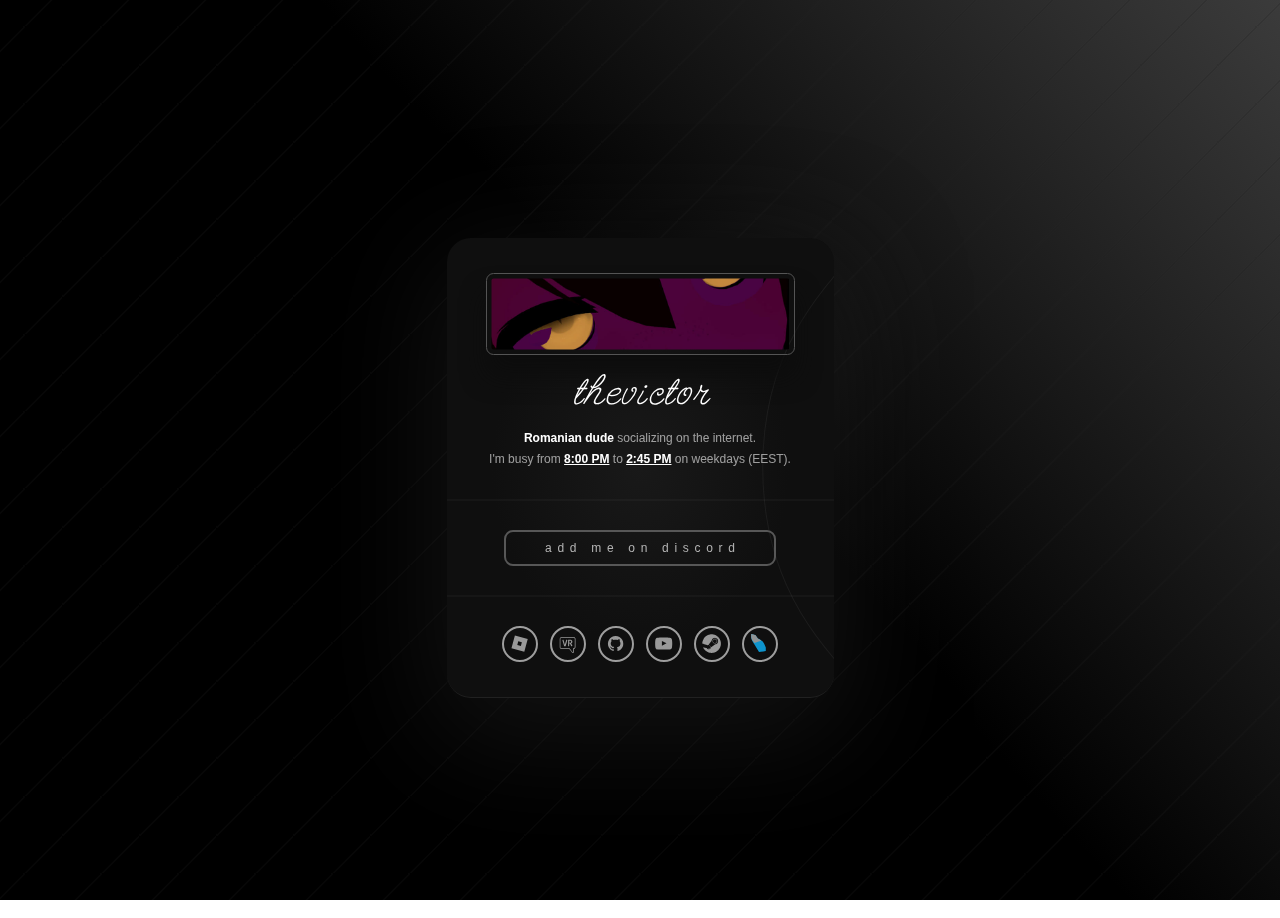
==== commit 0caf6067: "update schooltime" ====
--- a/index.html
+++ b/index.html
@@ -85,9 +85,9 @@
                 <p id="text01" style="opacity: 1;">
                   <span class="p">
                     <strong>Romanian dude</strong> socializing on the internet. <br> I'm busy from <strong>
-                      <u>12:00 PM</u>
+                      <u>8:00 PM</u>
                     </strong> to <strong>
-                      <u>5:45 PM</u>
+                      <u>2:45 PM</u>
                     </strong> on weekdays (EEST). </span>
                 </p>
                 <hr id="divider02" class="style1 full">
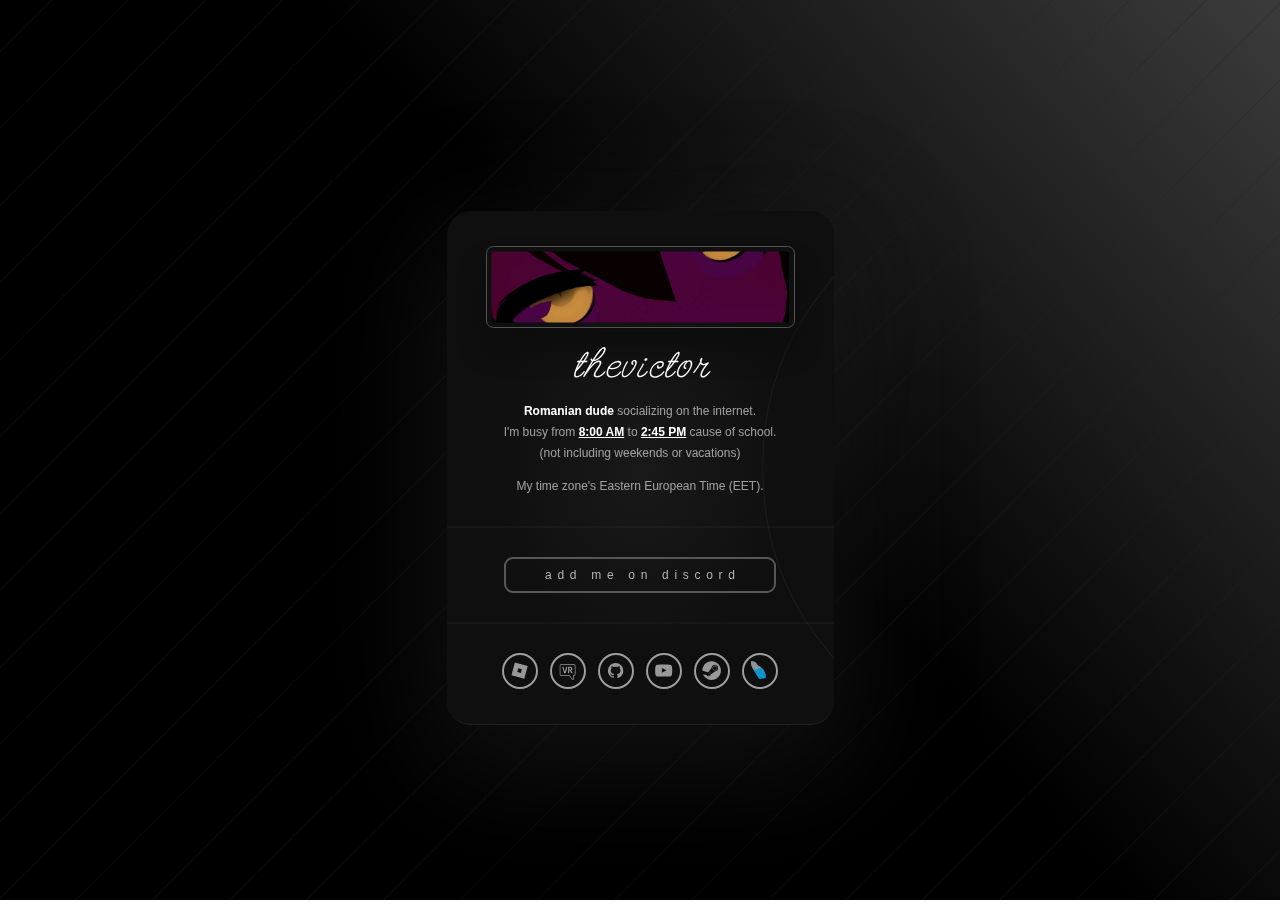
==== commit 968637ff: "Update index.html" ====
--- a/index.html
+++ b/index.html
@@ -85,10 +85,14 @@
                 <p id="text01" style="opacity: 1;">
                   <span class="p">
                     <strong>Romanian dude</strong> socializing on the internet. <br> I'm busy from <strong>
-                      <u>8:00 PM</u>
+                      <u>8:00 AM</u>
                     </strong> to <strong>
                       <u>2:45 PM</u>
-                    </strong> on weekdays (EEST). </span>
+                    </strong> cause of school.</span>
+                    (not including weekends or vacations)
+                    <span class="p">
+                      My time zone's Eastern European Time (EET).
+                    </span>
                 </p>
                 <hr id="divider02" class="style1 full">
                 <ul id="buttons01" class="buttons">
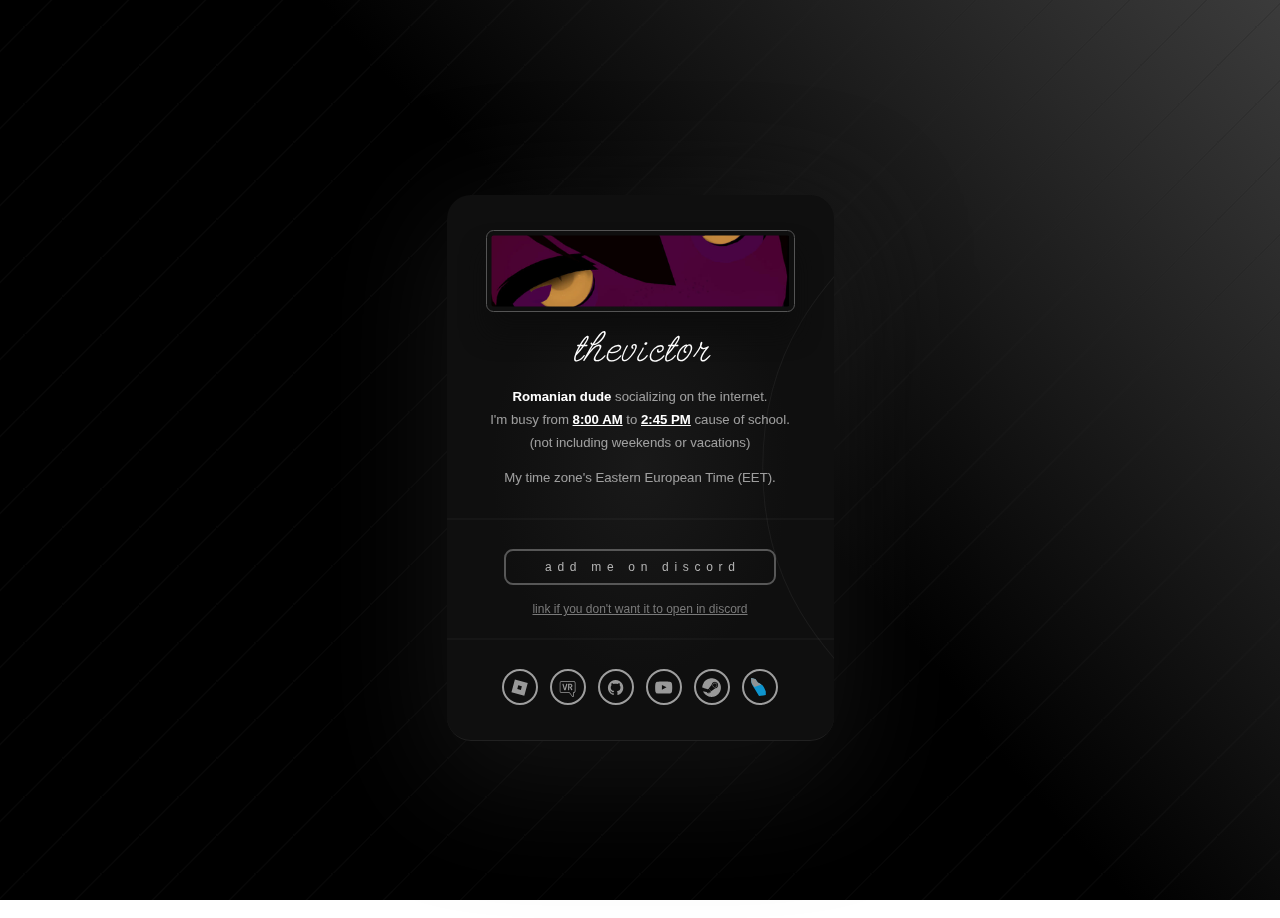
==== commit b53298c9: "added link instead of needing to have discord installed to add me" ====
--- a/index.html
+++ b/index.html
@@ -100,6 +100,9 @@
                     <a href="discord:https://discord.com/users/737657978940948533/" class="button n01">add me on discord</a>
                   </li>
                 </ul>
+                <p id="text03" style="opacity: 1;" href="https://discord.com/users/737657978940948533/">
+                  <a href="https://discord.com/users/737657978940948533/">link if you don't want it to open in discord</a>
+                </p>
                 <hr id="divider01" class="style1 full">
                 <ul id="icons01" class="icons">
                   <li style="opacity: 1; transform: none;">
--- a/style.css
+++ b/style.css
@@ -537,10 +537,10 @@
 
       #text01 {
         color: rgba(255, 255, 255, 0.588);
-        font-family: 'Inter', sans-serif;
-        font-size: 1em;
+        font-family:'Segoe UI', Tahoma, Geneva, Verdana, sans-serif;
+        font-size: 1.1em;
         line-height: 1.75;
-        font-weight: 400;
+        font-weight: 500;
       }
 
       #text01 strong {
@@ -559,6 +559,28 @@
       #text01 span.p:nth-child(n + 2) {
         margin-top: 1rem;
       }
+
+      #text03 {
+        color: rgba(255, 255, 255, 0.588);
+        font-family: 'Inter', sans-serif;
+        font-size: 1em;
+        line-height: 0;
+        font-weight: 500;
+      }
+
+      #text03 strong {
+        color: #FFFFFF;
+      }
+
+      #text03 a {
+        color: #7a7a7a;
+        text-decoration: underline;
+      }
+
+      #text03 a:hover {
+        color: #e0dfe4;
+      }
+
 
       hr {
         align-items: center;
